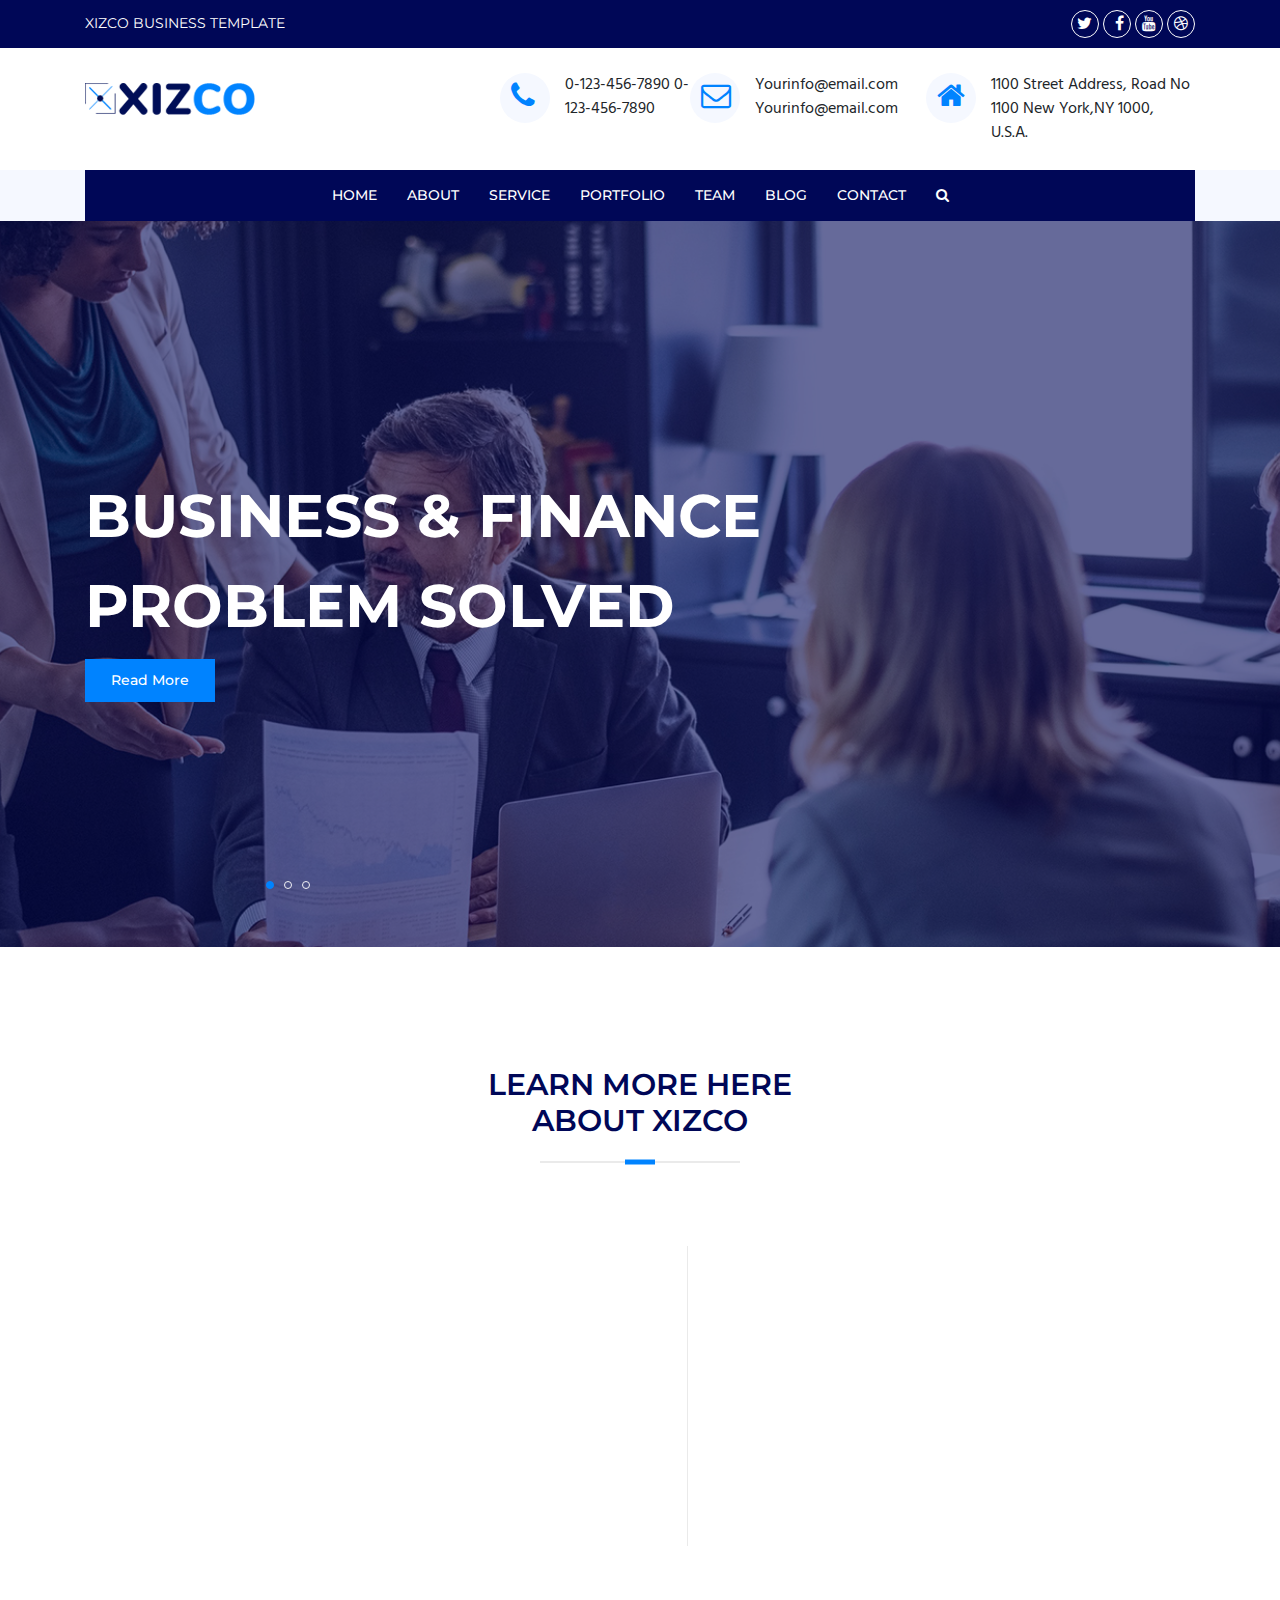
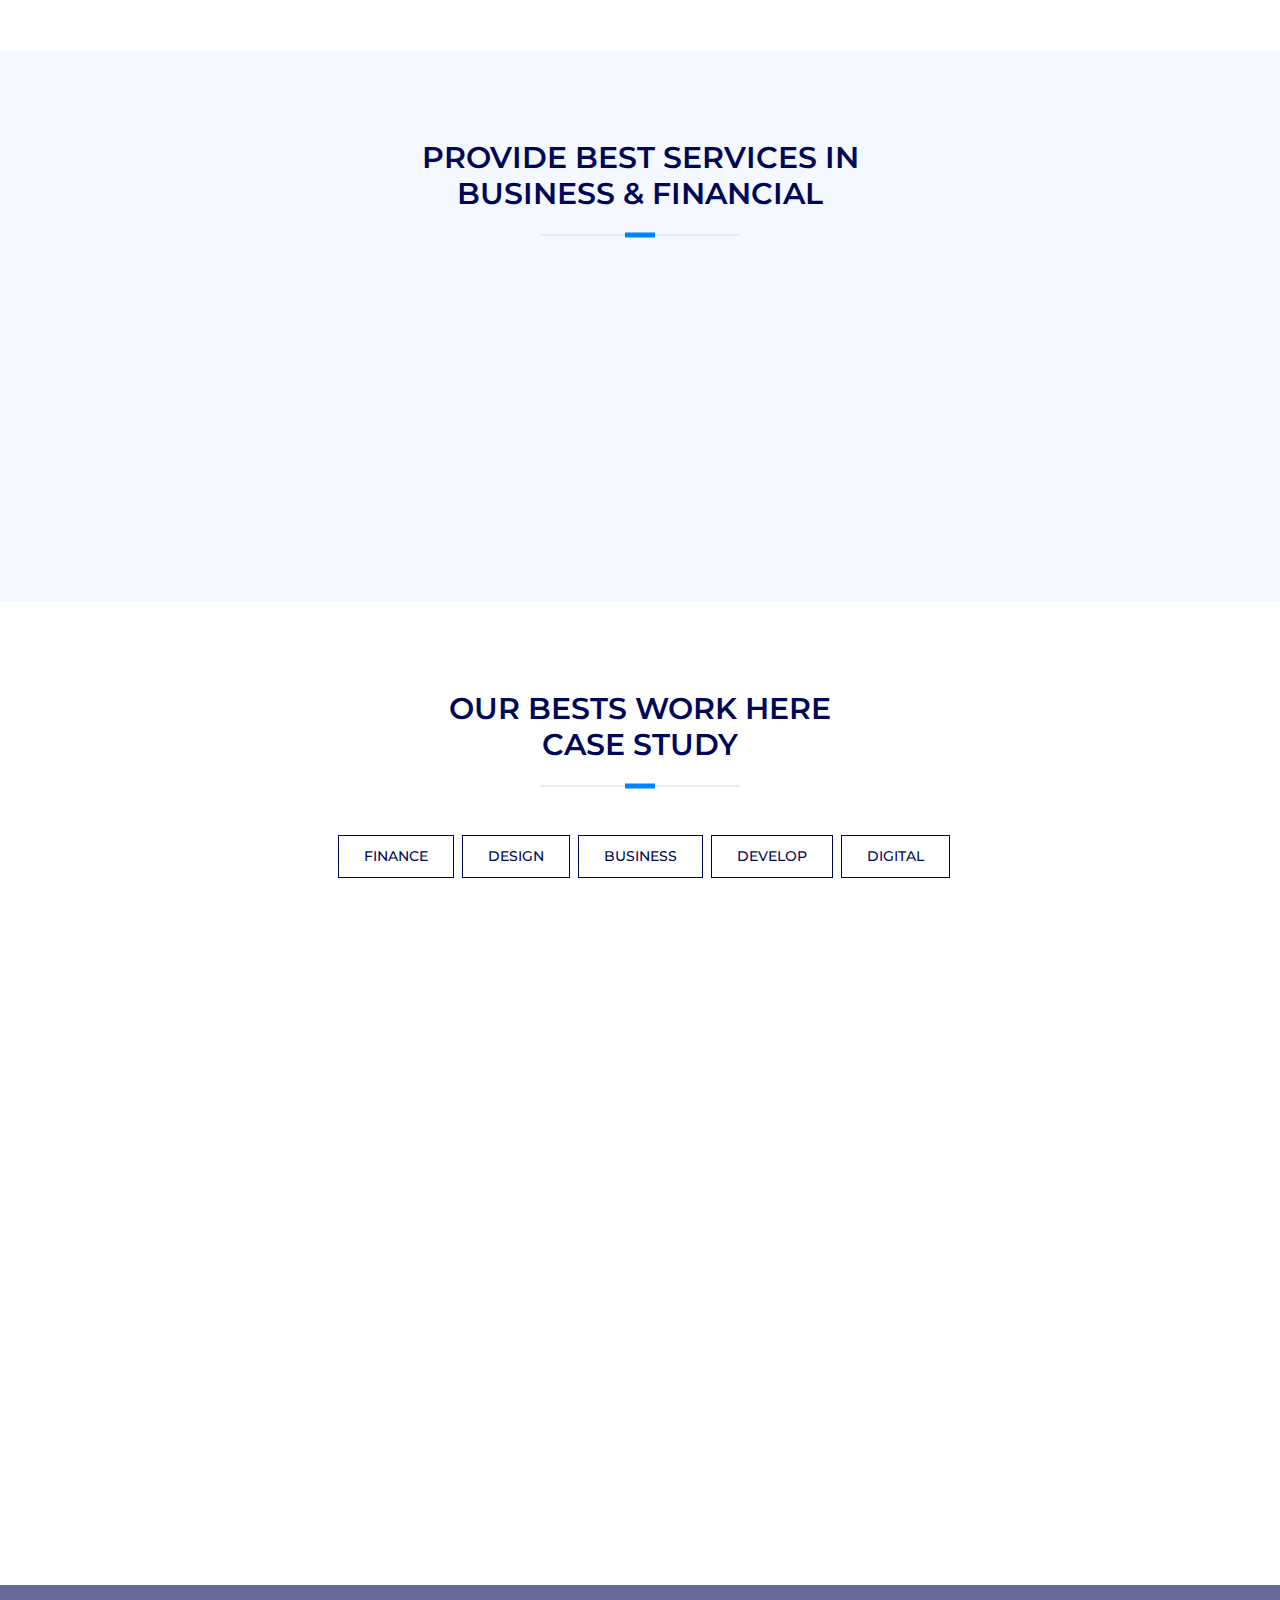
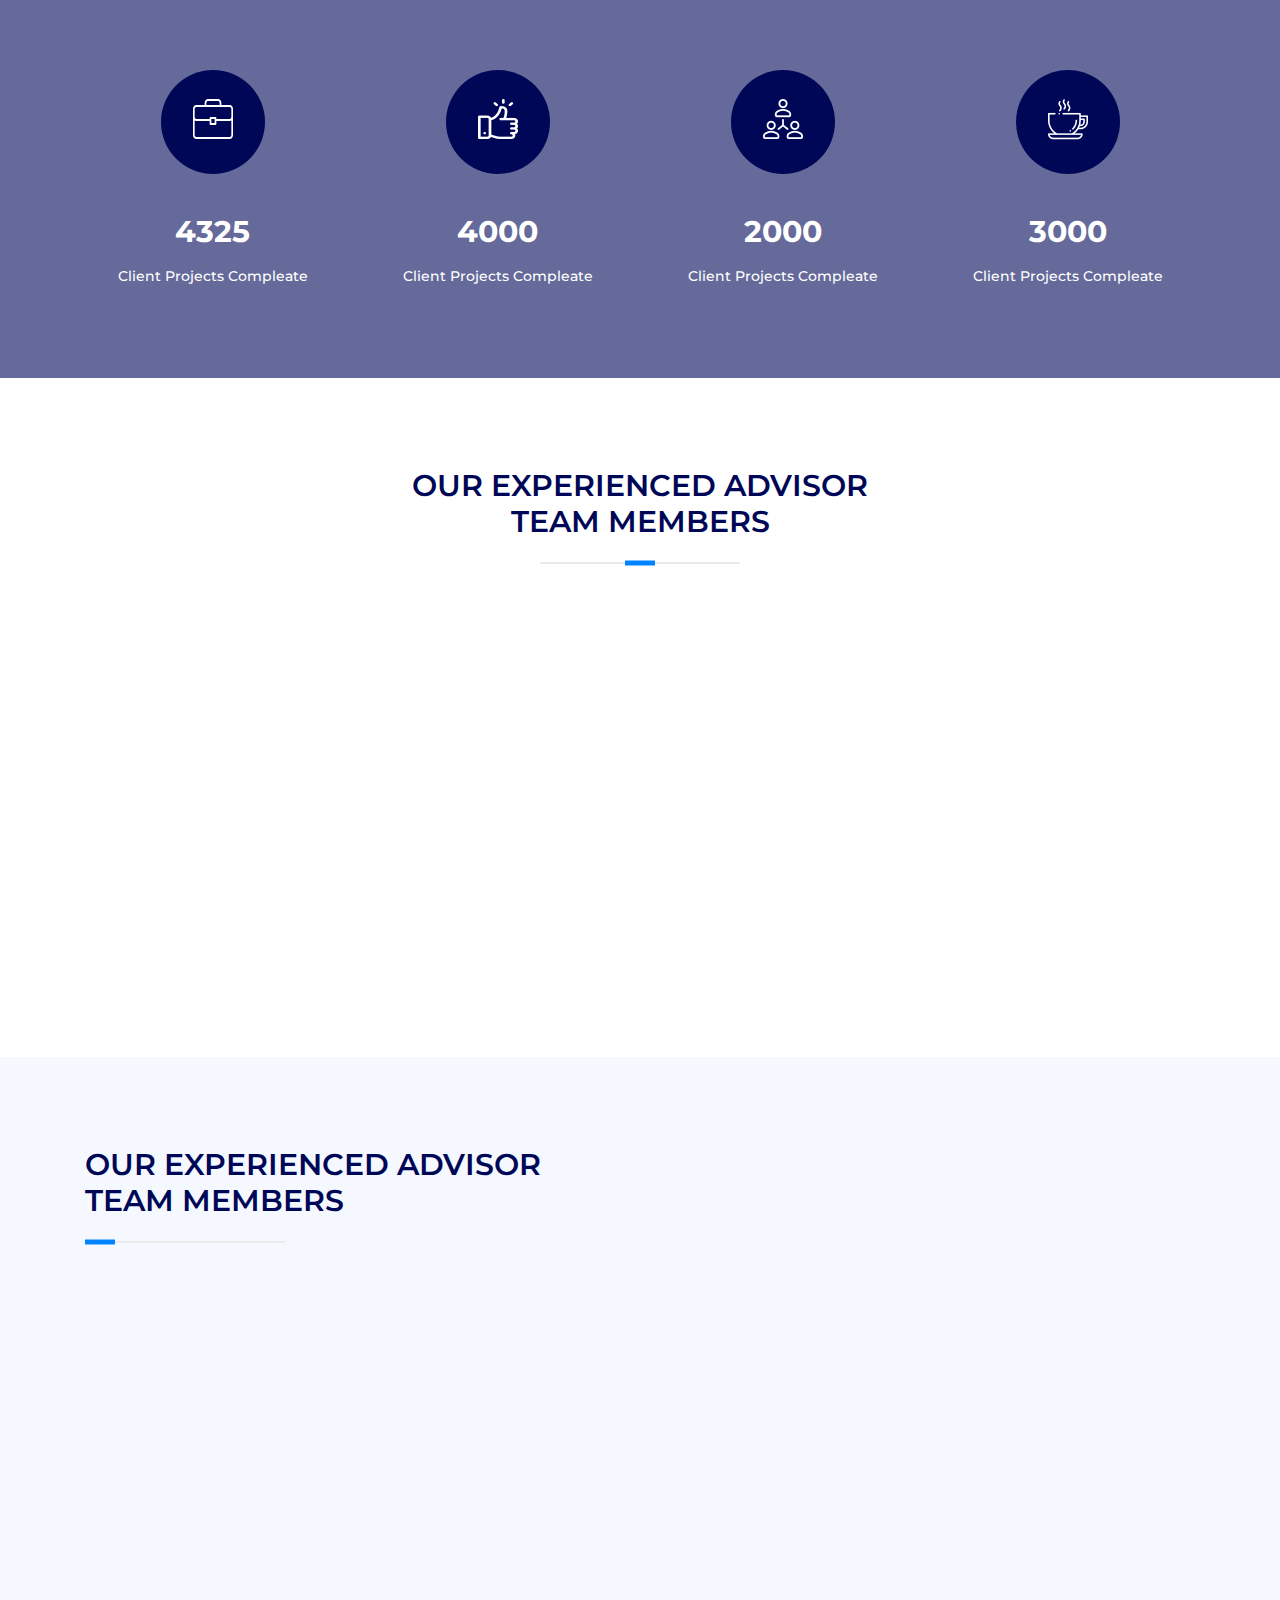
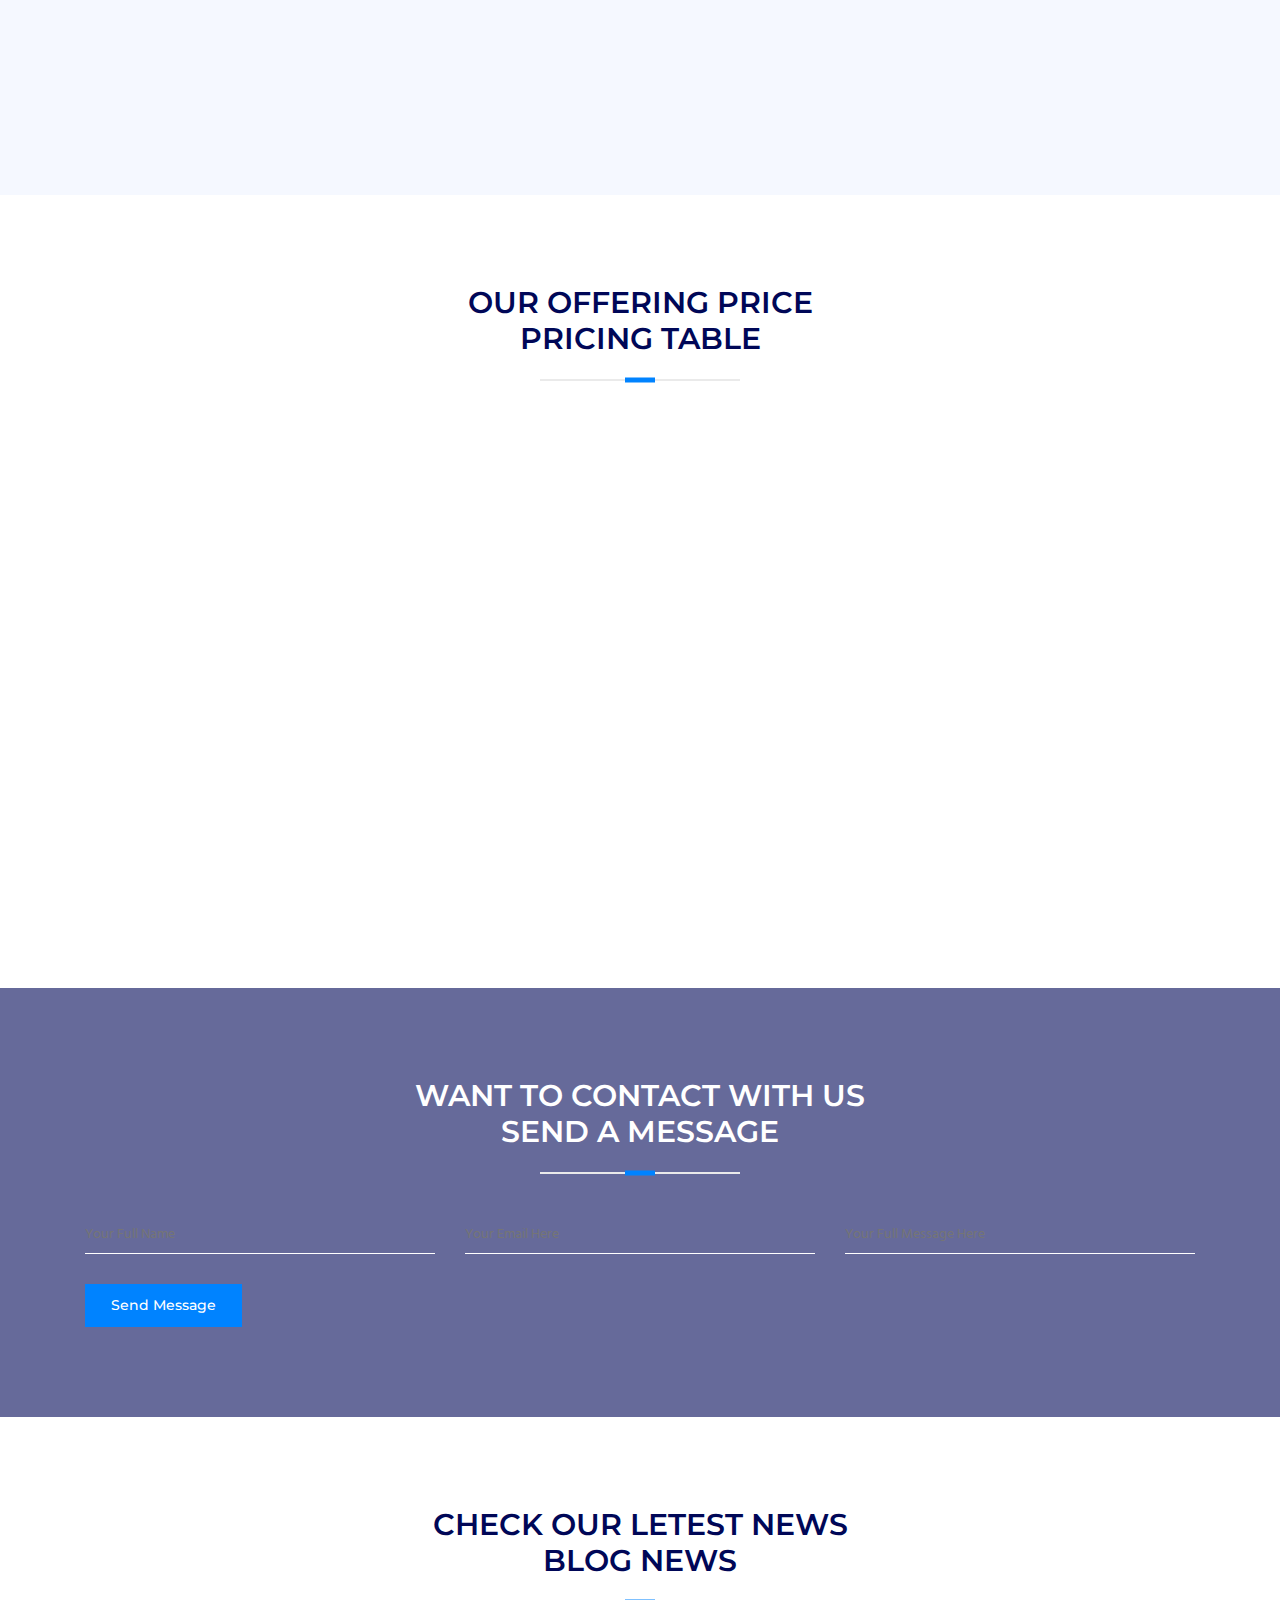
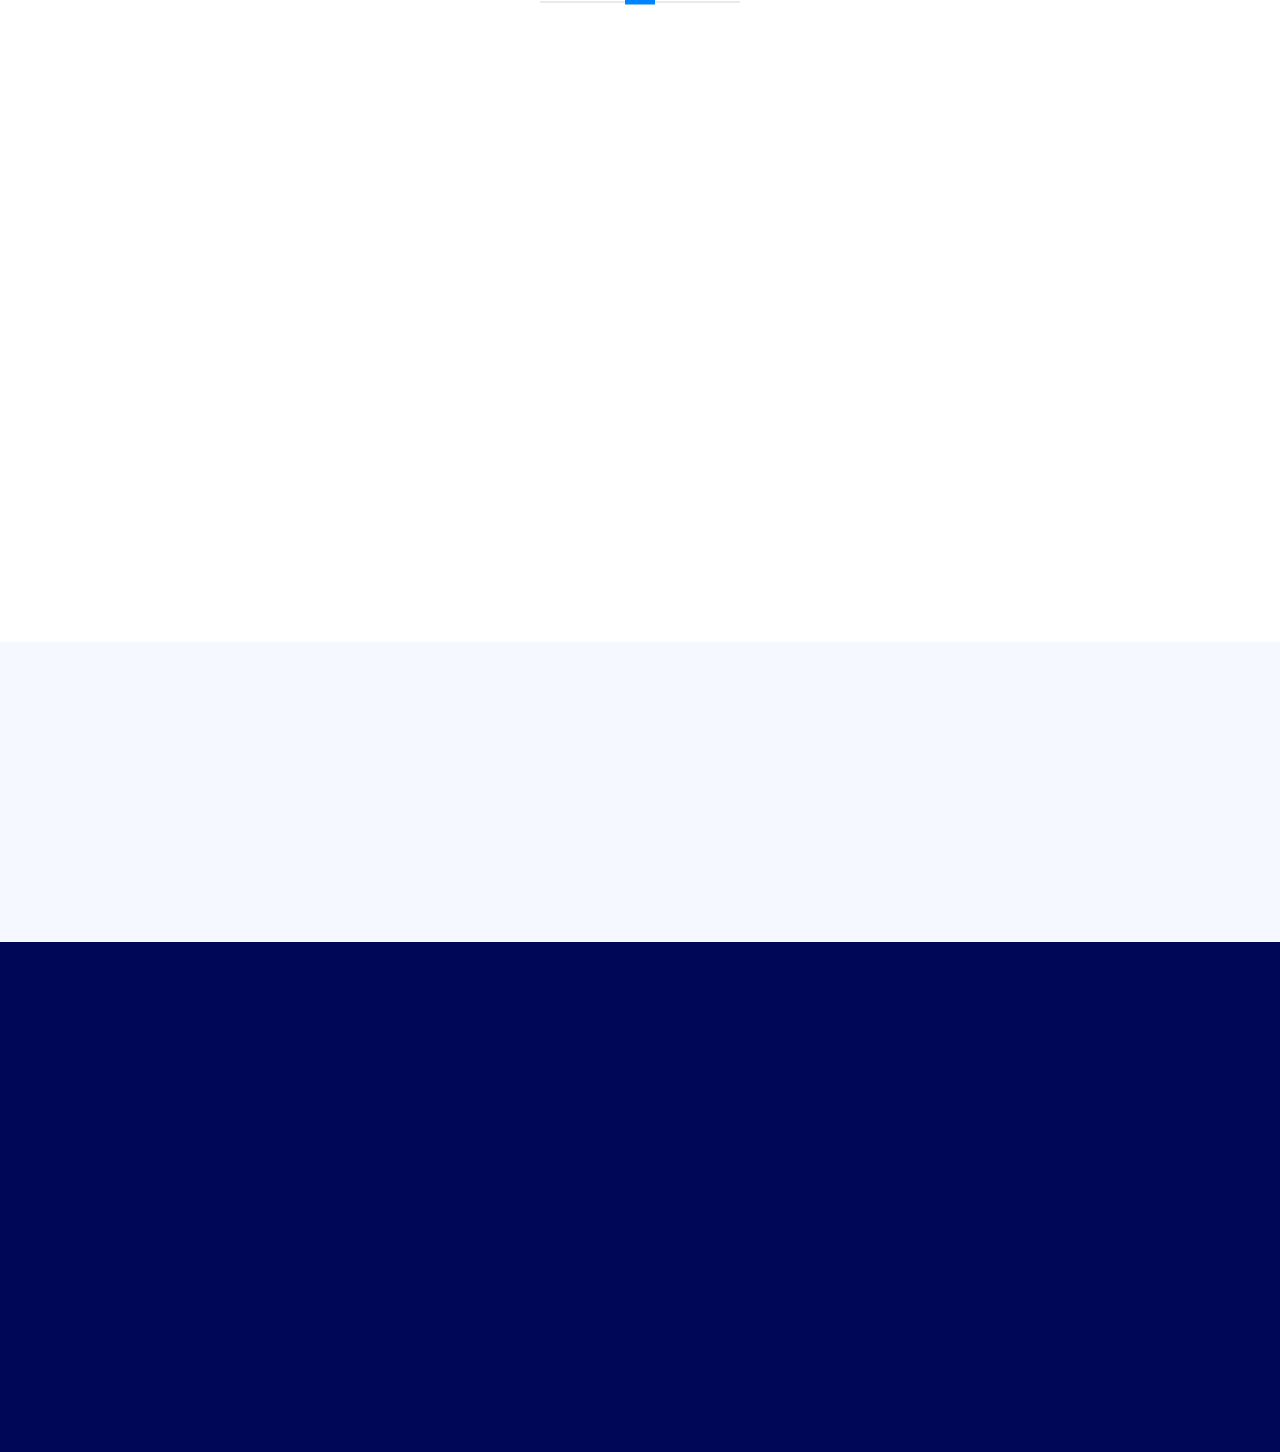
==== index.html @ a3cd2b0d "xizco completed" ====
<!DOCTYPE html>
<html lang="en">

<head>
    <title>xizco</title>
    <!-- Required meta tag -->
    <meta charset="utf-8" />
    <!-- FONT CSS -->
    <link rel="stylesheet" href="css/font-awesome.min.css">
    <!-- BOOTSTRAP CSS -->
    <link rel="stylesheet" href="css/bootstrap.min.css">
    <!-- SLICK THEME CSS -->
    <link rel="stylesheet" href="css/slick-theme.css">
    <!-- SLICK CSS -->
    <link rel="stylesheet" href="css/slick.css">
    <!-- VENOBOX CSS -->
    <link rel="stylesheet" href="css/venobox.min.css">
    <!-- WOW ANIMATED CSS -->
    <link rel="stylesheet" href="css/animate.min.css">
    <!-- DEFAULT CSS -->
    <link rel="stylesheet" href="css/default.css">
    <!-- STYLE CSS -->
    <link rel="stylesheet" href="css/style.css">
    <!-- RESPONSIVE CSS -->
    <link rel="stylesheet" href="css/responsive.css">
</head>

<body>

    <!-- === HEADER TOP PART START === -->
    <section class="header_area">
        <div class="overlay">
            <div class="overlay_item">
                <div class="row">
                    <div class="col-lg-12 col-md-12">
                        <a href="#">
                            <i class="fa fa-close"></i>
                        </a>
                    </div>
                    <div class="col-lg-12 col-md-12">
                        <input type="text" placeholder="Search by keyboard" size="120px">
                        <i class="fa fa-search"></i>
                    </div>
                </div>
            </div>
        </div>
        <div class="header_top_area">
            <div class="container">
                <div class="row">
                    <div class="col-lg-6 col-md-6 ">
                        <div class="header_txt mt_15">
                            <h3>xizco business template</h3>
                        </div>
                    </div>
                    <div class="col-lg-6 col-md-6 col-sm-12">
                        <div class="header_icons text-right mt_10 mb_10">
                            <a href="#" class="wow animate__bounceInRight" data-wow-duration=".7s" data-wow-delay="0s">
                                <i class="fa fa-twitter" aria-hidden="true"></i>
                            </a>
                            <a href="#" class="wow animate__bounceInRight" data-wow-duration=".8s" data-wow-delay="0s">
                                <i class="fa fa-facebook" aria-hidden="true"></i>
                            </a>
                            <a href="#" class="wow animate__bounceInRight" data-wow-duration=".9s" data-wow-delay="0s">
                                <i class="fa fa-youtube" aria-hidden="true"></i>
                            </a>
                            <a href="#" class="wow animate__bounceInRight" data-wow-duration="1s" data-wow-delay="0s">
                                <i class="fa fa-dribbble" aria-hidden="true"></i>
                            </a>
                        </div>
                    </div>
                </div>
            </div>
        </div>

        <div class="header_bottom_area">
            <div class="container">
                <div class="row">
                   
                    <div class="col-xl-4 col-lg-6 col-md-4 col-sm-12">
                        <div class="logo pt_35 pb_30">
                            <a href="index.html">
                                <img src="images/logo.png" alt="logo">
                            </a>
                        </div>
                    </div>
                    
                    <div class="col-xl-8 col-lg-6 col-md-8 col-sm-12">
                        <div class="banner_info pt_25 pb_25 d-flex mr-auto">
                            <div class="contact d-flex wow animate__bounceIn" data-wow-duration="1s" data-wow-delay="0s">
                                <div class="icon">
                                    <a href="#">
                                        <i class="fa fa-phone" aria-hidden="true"></i>
                                    </a>
                                </div>
                                <div class="number">
                                    <span>0-123-456-7890</span>
                                    <span>0-123-456-7890</span>
                                </div>
                            </div>
                            <div class="mail d-flex wow animate__bounceIn" data-wow-duration="1s" data-wow-delay="0s">
                                <div class="icon">
                                    <a href="#">
                                        <i class="fa fa-envelope-o" aria-hidden="true"></i>
                                    </a>
                                </div>
                                <div class="id">
                                    <span>Yourinfo@email.com</span>
                                    <span>Yourinfo@email.com</span>
                                </div>
                            </div>
                            <div class="location d-flex wow animate__bounceIn" data-wow-duration="1s" data-wow-delay="0s">
                                <div class="icon">
                                    <a href="#">
                                        <i class="fa fa-home" aria-hidden="true"></i>
                                    </a>
                                </div>
                                <div class="info">
                                    <span>1100 Street Address, Road No 1100 New York,NY 1000, U.S.A.</span>
                                </div>
                            </div>
                        </div>
                    </div>
                    
                </div>
            </div>
        </div>

        <div class="menu_area">
            <nav class="navbar navbar-expand-md navbar-light main_menu">
                <button class="navbar-toggler" type="button" data-toggle="collapse" data-target="#navbarSupportedContent" aria-controls="navbarSupportedContent" aria-expanded="false" aria-label="Toggle navigation">
                    <span class="navbar-toggler-icon"></span>
                </button>

                <div class="container">
                    <div class="collapse navbar-collapse" id="navbarSupportedContent">
                        <ul class="navbar-nav mx-auto wow animate__flipInX" data-wow-duration="1.5s" data-wow-delay="0s">
                            <li class="nav-item active">
                                <a class="nav-link" href="#">Home <span class="sr-only">(current)</span></a>
                            </li>
                            <li class="nav-item">
                                <a class="nav-link" href="#">About</a>
                            </li>
                            <li class="nav-item">
                                <a class="nav-link" href="#">Service</a>
                            </li>
                            <li class="nav-item">
                                <a class="nav-link" href="#">Portfolio</a>
                            </li>
                            <li class="nav-item">
                                <a class="nav-link" href="#">Team</a>
                            </li>
                            <li class="nav-item">
                                <a class="nav-link" href="#">Blog</a>
                            </li>
                            <li class="nav-item">
                                <a class="nav-link" href="#">Contact</a>
                            </li>
                            <li class="nav-item">
                                <a class="nav-link nav_btn" href="#">
                                    <i class="fa fa-search btn_search" aria-hidden="true"></i>
                                </a>
                            </li>
                        </ul>
                    </div>
                </div>
            </nav>
        </div>
    </section>
    <!-- === HEADER TOP PART END === -->



    <!-- === BANNERABOUT PART START === -->
    <section class="banner_area">

        <div class="slider_active">

            <div class="single_slider bg_cover" style="background-image: url(images/banner.jpg)">
                <div class="banner_overlay">
                    <div class="container">
                        <div class="row">
                            <div class="col-xl-8 col-lg-12 col-md-12 col-sm-12">
                                <div class="slider_content wow animate__bounceIn" data-wow-duration="1s" data-wow-delay="0s">
                                    <h2>Business & Finance
                                        problem solved</h2>
                                    <a href="#" class="theme_btn">Read More</a>
                                </div>
                            </div>
                        </div>
                    </div>
                </div>
            </div>

            <div class="single_slider bg_cover" style="background-image: url(images/banner.jpg)">
                <div class="banner_overlay">
                    <div class="container">
                        <div class="row">
                            <div class="col-xl-8 col-lg-12 col-md-12 col-sm-12">
                                <div class="slider_content wow animate__bounceIn" data-wow-duration="1s" data-wow-delay="0s">
                                    <h2>Business & Finance
                                        problem solved</h2>
                                    <a href="#" class="theme_btn">Read More</a>
                                </div>
                            </div>
                        </div>
                    </div>
                </div>
            </div>

            <div class="single_slider bg_cover" style="background-image: url(images/banner.jpg)">
                <div class="banner_overlay">
                    <div class="container">
                        <div class="row">
                            <div class="col-xl-8 col-lg-12 col-md-12 col-sm-12">
                                <div class="slider_content wow animate__bounceIn" data-wow-duration="1s" data-wow-delay="0s">
                                    <h2>Business & Finance
                                        problem solved</h2>
                                    <a href="#" class="theme_btn">Read More</a>
                                </div>
                            </div>
                        </div>
                    </div>
                </div>
            </div>

        </div>
    </section>
    <!-- === BANNERABOUT PART END === -->



    <!-- === ABOUT PART START === -->
    <section class="about_area">
        <div class="container">

            <!-- section head -->
            <div class="section_head pt_90">
                <div class="row justify-content-center">
                    <div class="col-xl-4 col-lg-5 col-md-6 col-sm-8 text-center">
                        <h2>Learn More Here
                            About Xizco </h2>
                        <span></span>
                    </div><!-- col -->
                </div><!-- row -->
            </div>
            <!-- section head -->

            <div class="about_txt">
                <div class="row">
                    <div class="col-xl-6 col-lg-6 col-md-6 col-sm-12 about_info">
                        <div class="solution info_items d-flex wow animate__fadeInLeft" data-wow-duration=".8s" data-wow-delay="0s">
                            <div class="icon">
                                <img src="images/about-1.png" alt="icon">
                            </div>
                            <div class="text">
                                <h2>Business solutions</h2>
                                <p>This is Photoshop's version of Lorem Ipsum. Proin gravida nibh vivelitauctori aliquet. Aenean sollicitudin, lorem quis bibendum auctor, nisi eliconsesiesum nec saeittis sem nibh id elit.</p>
                            </div>
                        </div>
                        <div class="devolopment info_items d-flex wow animate__fadeInLeft" data-wow-duration="1s" data-wow-delay="0s">
                            <div class="icon">
                                <img src="images/about-2.png" alt="icon">
                            </div>
                            <div class="text">
                                <h2>Business devolopment</h2>
                                <p>This is Photoshop's version of Lorem Ipsum. Proin gravida nibh vivelitauctori aliquet. Aenean sollicitudin, lorem quis bibendum auctor, nisi eliconsesiesum nec saeittis sem nibh id elit.</p>
                            </div>
                        </div>
                        <div class="marketing info_items d-flex wow animate__fadeInLeft" data-wow-duration="1.3s" data-wow-delay="0s">
                            <div class="icon">
                                <img src="images/about-3.png" alt="icon">
                            </div>
                            <div class="text">
                                <h2>Business marketing</h2>
                                <p>This is Photoshop's version of Lorem Ipsum. Proin gravida nibh vivelitauctori aliquet. Aenean sollicitudin, lorem quis bibendum auctor, nisi eliconsesiesum nec saeittis sem nibh id elit.</p>
                            </div>
                        </div>
                    </div>
                    <div class="col-xl-1 col-lg-1 col-md-1 col-sm-12 text-center">
                        <span class="about_span"></span>
                    </div>
                    <div class="col-xl-5 col-lg-5 col-md-5 col-sm-12">
                        <div class="about_help wow animate__fadeInRight" data-wow-duration="1s" data-wow-delay="0s">
                            <h2>business & financial help</h2>
                            <p>Ahis is Photoshop's version of Lorem Ipsum. Proin gravida nibivelvsauctor. aliquet. Aenean sollicitudin, lorem quis bibendum auctor, nisi eliconsequat ipsum, nec sagittis sem nibh id elit. Duis sed odio sit amet nibvulpuicursus a sit amet mauris. Morbi accumsan ipsum velit. Nam nec tellus iostincidunt auctor a ornare odio. Sed non mauris vitae erat conseesuat auctor eiinelit. conseture ises.</p>
                            <a href="#" class="theme_btn">Read More</a>
                        </div>
                    </div>
                </div>
            </div>

        </div>
    </section>
    <!-- === ABOUT PART END === -->



    <!-- === SERVICE PART START === -->
    <section class="service_area mt_80">
        <div class="container">

            <!-- section head -->
            <div class="section_head pt_90">
                <div class="row justify-content-center">
                    <div class="col-lg-6 col-md-8 col-sm-12 text-center">
                        <h2>PROVIDE BEST SERVICES IN
                            BUSINESS & FINANCIAL</h2>
                        <span></span>
                    </div><!-- col -->
                </div><!-- row -->
            </div>
            <!-- section head -->

            <div class="service_info pb_90">
                <div class="row justify-content-center">

                    <div class="col-lg-3 col-md-6 col-sm-6 mt_30">
                        <div class="single_service text-center wow animate__fadeInDown" data-wow-duration=".5s" data-wow-delay="0s">
                            <div class="icon">
                                <img src="images/service-1.png" alt="icon">
                            </div>
                            <h3>Business Consulting</h3>
                            <p>This is Photoshop's version of LoremIpsuei iProin gravida nibh vel velit auctoialiquetill end auctor.</p>
                            <a href="#" class="theme_btn">Read More</a>
                        </div>
                    </div>

                    <div class="col-lg-3 col-md-6 col-sm-6 mt_30">
                        <div class="single_service text-center wow animate__fadeInDown" data-wow-duration=".7s" data-wow-delay="0s">
                            <div class="icon">
                                <img src="images/service-2.png" alt="icon">
                            </div>
                            <h3>Business Marketing</h3>
                            <p>This is Photoshop's version of LoremIpsuei iProin gravida nibh vel velit auctoialiquetill end auctor.</p>
                            <a href="#" class="theme_btn">Read More</a>
                        </div>
                    </div>

                    <div class="col-lg-3 col-md-6 col-sm-6 mt_30">
                        <div class="single_service text-center wow animate__fadeInDown" data-wow-duration=".9s" data-wow-delay="0s">
                            <div class="icon">
                                <img src="images/service-3.png" alt="icon">
                            </div>
                            <h3>Business Research</h3>
                            <p>This is Photoshop's version of LoremIpsuei iProin gravida nibh vel velit auctoialiquetill end auctor.</p>
                            <a href="#" class="theme_btn">Read More</a>
                        </div>
                    </div>

                    <div class="col-lg-3 col-md-6 col-sm-6 mt_30">
                        <div class="single_service text-center wow animate__fadeInDown" data-wow-duration="1.2s" data-wow-delay="0s">
                            <div class="icon">
                                <img src="images/service-4.png" alt="icon">
                            </div>
                            <h3>Business ideas</h3>
                            <p>This is Photoshop's version of LoremIpsuei iProin gravida nibh vel velit auctoialiquetill end auctor.</p>
                            <a href="#" class="theme_btn">Read More</a>
                        </div>
                    </div>

                </div>
            </div>

        </div>
    </section>
    <!-- === SERVICE PART END === -->



    <!-- === WORK PART START === -->
    <section class="work_area">
        <div class="container">

            <!-- section head -->
            <div class="section_head pt_90">
                <div class="row justify-content-center">
                    <div class="col-lg-5 col-md-7 col-sm-10 text-center">
                        <h2>our bests work here
                            case study</h2>
                        <span></span>
                    </div><!-- col -->

                    <div class="col-lg-12 col-md-12 col-sm-10 work_btns pt_30 d-flex">
                        <button class="theme_btn ml-2 mt_10 btns" data-filter="all">finance</button>
                        <button class="theme_btn ml-2 mt_10 btns" data-filter=".cat-b">Design</button>
                        <button class="theme_btn ml-2 mt_10 btns" data-filter=".cat-c">Business</button>
                        <button class="theme_btn ml-2 mt_10 btns" data-filter=".cat-d">develop</button>
                        <button class="theme_btn ml-2 mt_10 btns" data-filter=".cat-e">Digital</button>
                    </div>

                </div><!-- row -->
            </div>
            <!-- section head -->

            <div class="work_info pb_80">
                <div class="row mixitup_active">


                    <div class="mix cat-b col-lg-3 col-md-3 col-sm-12 mt_30 ">
                        <div class="single_work wow animate__fadeInLeft" data-wow-duration=".8s" data-wow-delay="0s">
                            <div class="work_img">
                                <img src="images/work-1.jpg" alt="work-1.jpg" class="w-100">
                            </div>
                            <div class="overlay text-center">
                                <div class="icon">
                                    <a href="#">
                                        <i class="fa fa-link" aria-hidden="true"></i>
                                    </a>
                                    <a class="work_item" data-gall="gallery01" href="images/work-1.jpg">
                                        <i class="fa fa-search" aria-hidden="true"></i>
                                    </a>
                                </div>
                                <h2>Business Consulting</h2>
                                <span>Business, Cousulting</span>
                            </div>
                        </div>
                    </div>

                    <div class="mix cat-b col-lg-6 col-md-6 col-sm-12 mt_30 ">
                        <div class="single_work lagre_col wow animate__fadeInDown" data-wow-duration="1.2s" data-wow-delay="0s">
                            <div class="work_img">
                                <img src="images/work-2.jpg" alt="work-2.jpg" class="w-100">
                            </div>
                            <div class="overlay text-center">
                                <div class="icon">
                                    <a href="#">
                                        <i class="fa fa-link" aria-hidden="true"></i>
                                    </a>
                                    <a class="work_item" data-gall="gallery01" href="images/work-2.jpg">
                                        <i class="fa fa-search" aria-hidden="true"></i>
                                    </a>
                                </div>
                                <h2>Business Consulting</h2>
                                <span>Business, Cousulting</span>
                            </div>
                        </div>
                    </div>

                    <div class="mix cat-e col-lg-3 col-md-3 col-sm-12 mt_30 ">
                        <div class="single_work wow animate__fadeInRight" data-wow-duration=".8s" data-wow-delay="0s">
                            <div class="work_img">
                                <img src="images/work-3.jpg" alt="work-3.jpg" class="w-100">
                            </div>
                            <div class="overlay text-center">
                                <div class="icon">
                                    <a href="#">
                                        <i class="fa fa-link" aria-hidden="true"></i>
                                    </a>
                                    <a class="work_item" data-gall="gallery01" href="images/work-3.jpg">
                                        <i class="fa fa-search" aria-hidden="true"></i>
                                    </a>
                                </div>
                                <h2>Business Consulting</h2>
                                <span>Business, Cousulting</span>
                            </div>
                        </div>
                    </div>

                    <div class="mix cat-d col-lg-3 col-md-3 col-sm-12 mt_30 ">
                        <div class="single_work wow animate__fadeInLeft" data-wow-duration="1s" data-wow-delay="0s">
                            <div class="work_img">
                                <img src="images/work-4.jpg" alt="work-4.jpg" class="w-100">
                            </div>
                            <div class="overlay text-center">
                                <div class="icon">
                                    <a href="#">
                                        <i class="fa fa-link" aria-hidden="true"></i>
                                    </a>
                                    <a class="work_item" data-gall="gallery01" href="images/work-4.jpg">
                                        <i class="fa fa-search" aria-hidden="true"></i>
                                    </a>
                                </div>
                                <h2>Business Consulting</h2>
                                <span>Business, Cousulting</span>
                            </div>
                        </div>
                    </div>

                    <div class="mix cat-c col-lg-3 col-md-3 col-sm-12 mt_30 ">
                        <div class="single_work wow animate__fadeInUp" data-wow-duration=".8s" data-wow-delay="0s">
                            <div class="work_img">
                                <img src="images/work-5.jpg" alt="work-5.jpg" class="w-100">
                            </div>
                            <div class="overlay text-center">
                                <div class="icon">
                                    <a href="#">
                                        <i class="fa fa-link" aria-hidden="true"></i>
                                    </a>
                                    <a class="work_item" data-gall="gallery01" href="images/work-5.jpg">
                                        <i class="fa fa-search" aria-hidden="true"></i>
                                    </a>
                                </div>
                                <h2>Business Consulting</h2>
                                <span>Business, Cousulting</span>
                            </div>
                        </div>
                    </div>

                    <div class=" mix cat-b col-lg-3 col-md-3 col-sm-12 mt_30">
                        <div class="single_work wow animate__fadeInUp" data-wow-duration="1.1s" data-wow-delay="0s">
                            <div class="work_img">
                                <img src="images/work-6.jpg" alt="work-6.jpg" class="w-100">
                            </div>
                            <div class="overlay text-center">
                                <div class="icon">
                                    <a href="#">
                                        <i class="fa fa-link" aria-hidden="true"></i>
                                    </a>
                                    <a class="work_item" data-gall="gallery01" href="images/work-6.jpg">
                                        <i class="fa fa-search" aria-hidden="true"></i>
                                    </a>
                                </div>
                                <h2>Business Consulting</h2>
                                <span>Business, Cousulting</span>
                            </div>
                        </div>
                    </div>

                    <div class=" mix cat-b col-lg-3 col-md-3 col-sm-12 mt_30">
                        <div class="single_work wow animate__fadeInRight" data-wow-duration="1s" data-wow-delay="0s">
                            <div class="work_img">
                                <img src="images/work-7.jpg" alt="work-7.jpg" class="w-100">
                            </div>
                            <div class="overlay text-center">
                                <div class="icon">
                                    <a href="#">
                                        <i class="fa fa-link" aria-hidden="true"></i>
                                    </a>
                                    <a class="work_item" data-gall="gallery01" href="images/work-7.jpg">
                                        <i class="fa fa-search" aria-hidden="true"></i>
                                    </a>
                                </div>
                                <h2>Business Consulting</h2>
                                <span>Business, Cousulting</span>
                            </div>
                        </div>
                    </div>



                </div>
            </div>

        </div>
    </section>
    <!-- === WORK PART END === -->



    <!-- === COUNTER PART START === -->
    <section class="counter_area">
        <div class="counter_img">
            <div class="overlay">

                <div class="container">
                    <div class="row">
                        <div class="col-lg-3 col-md-3 col-sm-3">

                            <div class="counter_item text-center">
                                <div class="icon">
                                    <img src="images/counter-1.png" alt="icon">
                                </div>
                                <div class="item_txt">
                                    <h2 class="counter">4325</h2>
                                    <h5>Client Projects Compleate</h5>
                                </div>
                            </div>

                        </div>

                        <div class="col-lg-3 col-md-3 col-sm-3">

                            <div class="counter_item text-center">
                                <div class="icon">
                                    <img src="images/counter-2.png" alt="icon">
                                </div>
                                <div class="item_txt">
                                    <h2 class="counter">4000</h2>
                                    <h5>Client Projects Compleate</h5>
                                </div>
                            </div>

                        </div>

                        <div class="col-lg-3 col-md-3 col-sm-3">

                            <div class="counter_item text-center">
                                <div class="icon">
                                    <img src="images/counter-3.png" alt="icon">
                                </div>
                                <div class="item_txt">
                                    <h2 class="counter">2000</h2>
                                    <h5>Client Projects Compleate</h5>
                                </div>
                            </div>

                        </div>

                        <div class="col-lg-3 col-md-3 col-sm-3">

                            <div class="counter_item text-center">
                                <div class="icon">
                                    <img src="images/counter-4.png" alt="icon">
                                </div>
                                <div class="item_txt">
                                    <h2 class="counter">3000</h2>
                                    <h5>Client Projects Compleate</h5>
                                </div>
                            </div>

                        </div>
                    </div>
                </div>

            </div>
        </div>
    </section>
    <!-- === COUNTER PART END === -->



    <!-- === TEAM PART START === -->
    <section class="team_area">
        <div class="container">

            <!-- section head -->
            <div class="section_head pt_90">
                <div class="row justify-content-center">
                    <div class="col-lg-6 col-md-8 col-sm-12 text-center">
                        <h2>our experienced advisor
                            team members</h2>
                        <span></span>
                    </div><!-- col -->
                </div><!-- row -->
            </div>
            <!-- section head -->

            <div class="team_info pb_90 pt_10">
                <div class="row">

                    <div class="col-lg-3 col-md-6 col-sm-12 mt_30">
                        <div class="single_team text-center wow animate__fadeInDown" data-wow-duration=".5s" data-wow-delay="0s">
                            <div class="team_img">
                                <img src="images/team-1.jpg" alt="team-1.jpg">
                            </div>
                            <div class="team_link">
                                <a href="#">
                                    <i class="fa fa-twitter" aria-hidden="true"></i>
                                </a>
                                <a href="#">
                                    <i class="fa fa-facebook" aria-hidden="true"></i>
                                </a>
                                <a href="#">
                                    <i class="fa fa-youtube" aria-hidden="true"></i>
                                </a>
                                <a href="#">
                                    <i class="fa fa-dribbble" aria-hidden="true"></i>
                                </a>
                            </div>
                            <div class="team_txt">
                                <h2>Rankok Marlo</h2>
                                <span>Developer</span>
                                <p>This is Photoshop's versionLorem Ipsum. Proin gravida nibhvelitesil auctor elite</p>
                            </div>
                        </div>
                    </div>

                    <div class="col-lg-3 col-md-6 col-sm-12 mt_30">
                        <div class="single_team text-center wow animate__fadeInUp" data-wow-duration=".8s" data-wow-delay="0s">
                            <div class="team_img">
                                <img src="images/team-2.jpg" alt="team-2.jpg">
                            </div>
                            <div class="team_link">
                                <a href="#">
                                    <i class="fa fa-twitter" aria-hidden="true"></i>
                                </a>
                                <a href="#">
                                    <i class="fa fa-facebook" aria-hidden="true"></i>
                                </a>
                                <a href="#">
                                    <i class="fa fa-youtube" aria-hidden="true"></i>
                                </a>
                                <a href="#">
                                    <i class="fa fa-dribbble" aria-hidden="true"></i>
                                </a>
                            </div>
                            <div class="team_txt">
                                <h2>Cherry anderson</h2>
                                <span>Excutive</span>
                                <p>This is Photoshop's versionLorem Ipsum. Proin gravida nibhvelitesil auctor elite</p>
                            </div>
                        </div>
                    </div>

                    <div class="col-lg-3 col-md-6 col-sm-12 mt_30">
                        <div class="single_team text-center wow animate__fadeInDown" data-wow-duration="1.1s" data-wow-delay="0s">
                            <div class="team_img">
                                <img src="images/team-3.jpg" alt="team-3.jpg">
                            </div>
                            <div class="team_link">
                                <a href="#">
                                    <i class="fa fa-twitter" aria-hidden="true"></i>
                                </a>
                                <a href="#">
                                    <i class="fa fa-facebook" aria-hidden="true"></i>
                                </a>
                                <a href="#">
                                    <i class="fa fa-youtube" aria-hidden="true"></i>
                                </a>
                                <a href="#">
                                    <i class="fa fa-dribbble" aria-hidden="true"></i>
                                </a>
                            </div>
                            <div class="team_txt">
                                <h2>AMANDA SMITHSON</h2>
                                <span>Planner</span>
                                <p>This is Photoshop's versionLorem Ipsum. Proin gravida nibhvelitesil auctor elite</p>
                            </div>
                        </div>
                    </div>

                    <div class="col-lg-3 col-md-6 col-sm-12 mt_30">
                        <div class="single_team text-center wow animate__fadeInUp" data-wow-duration="1.5s" data-wow-delay="0s">
                            <div class="team_img">
                                <img src="images/team-4.jpg" alt="team-4.jpg">
                            </div>
                            <div class="team_link">
                                <a href="#">
                                    <i class="fa fa-twitter" aria-hidden="true"></i>
                                </a>
                                <a href="#">
                                    <i class="fa fa-facebook" aria-hidden="true"></i>
                                </a>
                                <a href="#">
                                    <i class="fa fa-youtube" aria-hidden="true"></i>
                                </a>
                                <a href="#">
                                    <i class="fa fa-dribbble" aria-hidden="true"></i>
                                </a>
                            </div>
                            <div class="team_txt">
                                <h2>martinez xasvi</h2>
                                <span>Designer</span>
                                <p>This is Photoshop's versionLorem Ipsum. Proin gravida nibhvelitesil auctor elite</p>
                            </div>
                        </div>
                    </div>

                </div>
            </div>

        </div>
    </section>
    <!-- === TEAM PART END === -->



    <!-- === CLINT PART START === -->
    <section class="clint_area pb_100">
        <div class="container">

            <!-- section head -->
            <div class="row">

                <div class="col-lg-6 col-md-12 col-sm-12">

                    <div class="section_head pt_90">
                        <h2>our experienced advisor
                            team members</h2>
                        <span></span>
                    </div><!-- col -->

                    <div class="clint_slide wow animate__fadeInLeft" data-wow-duration="1s" data-wow-delay="0s">

                        <div class="single_clint mt_30">
                            <div class="clint_img">
                                <img src="images/clint-1.jpg" alt="clint-1">
                            </div>
                            <div class="clint_txt">
                                <p>This is Photoshop's version ofes Lorem Ipsum.ip Proilgravidaai nibh vel velit auctor aliquet.its meiConsecteture more biipsum sollicitudin elite</p>
                                <h3>Randmond Eyubi</h3>
                                <span>Business</span>
                            </div>
                        </div>

                        <div class="single_clint mt_30">
                            <div class="clint_img">
                                <img src="images/clint-2.jpg" alt="clint-2">
                            </div>
                            <div class="clint_txt">
                                <p>This is Photoshop's version ofes Lorem Ipsum.ip Proilgravidaai nibh vel velit auctor aliquet.its meiConsecteture more biipsum sollicitudin elite</p>
                                <h3>Jhonaton smith</h3>
                                <span>Financial</span>
                            </div>
                        </div>

                        <div class="single_clint mt_30">
                            <div class="clint_img">
                                <img src="images/clint-1.jpg" alt="clint-1">
                            </div>
                            <div class="clint_txt">
                                <p>This is Photoshop's version ofes Lorem Ipsum.ip Proilgravidaai nibh vel velit auctor aliquet.its meiConsecteture more biipsum sollicitudin elite</p>
                                <h3>Randmond Eyubi</h3>
                                <span>Business</span>
                            </div>
                        </div>

                        <div class="single_clint mt_30">
                            <div class="clint_img">
                                <img src="images/clint-2.jpg" alt="clint-2">
                            </div>
                            <div class="clint_txt">
                                <p>This is Photoshop's version ofes Lorem Ipsum.ip Proilgravidaai nibh vel velit auctor aliquet.its meiConsecteture more biipsum sollicitudin elite</p>
                                <h3>Jhonaton smith</h3>
                                <span>Financial</span>
                            </div>
                        </div>

                    </div>

                </div><!-- row -->

                <div class="col-lg-6 col-md-12 col-sm-12">

                    <div class="faq_area pt_60">

                        <div class="accordion" id="accordionExample">

                            <div class="single_faq wow animate__fadeInRight" data-wow-duration=".5s" data-wow-delay="0s">
                                <div class="faq_header d-flex align-items-center" data-toggle="collapse" data-target="#faqOne" aria-expanded="true" aria-controls="faqOne">
                                    <button class="faq_btn faq_active">
                                        <span></span>
                                        <span></span>
                                    </button>
                                    <h4>why to choice us</h4>
                                </div>

                                <div id="faqOne" class="collapse show" aria-labelledby="headingOne" data-parent="#accordionExample">
                                    <div class="faq-body">
                                        <p>This is Photoshop's version of Lorem Ipsum. Proin gravida nibhus vel velit auctor aliquet. Aenean sollicitudin, lorem quis bibendum auctor, nisi elit consequat ipsum, nec sagittis sem nibh id elit.Ipsi Duis sed odio sit amet nibh vulputate cursus a sit amet mauris.Its Morbi accumsan iesum velit.</p>
                                    </div>
                                </div>
                            </div>

                            <div class="single_faq wow animate__fadeInRight" data-wow-duration=".7s" data-wow-delay="0s">
                                <div class="faq_header d-flex align-items-center" data-toggle="collapse" data-target="#faqTwo" aria-expanded="false" aria-controls="faqTwo">
                                    <button class="faq_btn">
                                        <span></span>
                                        <span></span>
                                    </button>
                                    <h4>why to choice us</h4>
                                </div>

                                <div id="faqTwo" class="collapse" aria-labelledby="headingTwo" data-parent="#accordionExample">
                                    <div class="faq-body">
                                        <p>This is Photoshop's version of Lorem Ipsum. Proin gravida nibhus vel velit auctor aliquet. Aenean sollicitudin, lorem quis bibendum auctor, nisi elit consequat ipsum, nec sagittis sem nibh id elit.Ipsi Duis sed odio sit amet nibh vulputate cursus a sit amet mauris.Its Morbi accumsan iesum velit.</p>
                                    </div>
                                </div>
                            </div>

                            <div class="single_faq wow animate__fadeInRight" data-wow-duration="1s" data-wow-delay="0s">
                                <div class="faq_header d-flex align-items-center" data-toggle="collapse" data-target="#faqThree" aria-expanded="false" aria-controls="faqThree">
                                    <button class="faq_btn">
                                        <span></span>
                                        <span></span>
                                    </button>
                                    <h4>why to choice us</h4>
                                </div>
                                <div id="faqThree" class="collapse" aria-labelledby="headingThree" data-parent="#accordionExample">
                                    <div class="faq-body">
                                        <p>This is Photoshop's version of Lorem Ipsum. Proin gravida nibhus vel velit auctor aliquet. Aenean sollicitudin, lorem quis bibendum auctor, nisi elit consequat ipsum, nec sagittis sem nibh id elit.Ipsi Duis sed odio sit amet nibh vulputate cursus a sit amet mauris.Its Morbi accumsan iesum velit.</p>
                                    </div>
                                </div>
                            </div>

                            <div class="single_faq wow animate__fadeInRight" data-wow-duration="1.5s" data-wow-delay="0s">
                                <div class="faq_header d-flex align-items-center" data-toggle="collapse" data-target="#faqFour" aria-expanded="false" aria-controls="faqFour">
                                    <button class="faq_btn">
                                        <span></span>
                                        <span></span>
                                    </button>
                                    <h4>why to choice us</h4>
                                </div>
                                <div id="faqFour" class="collapse" aria-labelledby="headingFour" data-parent="#accordionExample">
                                    <div class="faq-body">
                                        <p>This is Photoshop's version of Lorem Ipsum. Proin gravida nibhus vel velit auctor aliquet. Aenean sollicitudin, lorem quis bibendum auctor, nisi elit consequat ipsum, nec sagittis sem nibh id elit.Ipsi Duis sed odio sit amet nibh vulputate cursus a sit amet mauris.Its Morbi accumsan iesum velit.</p>
                                    </div>
                                </div>
                            </div>


                        </div>

                    </div>

                </div>
            </div>
            <!-- section head -->

        </div>
    </section>
    <!-- === CLINT PART END === -->



    <!-- === PRICE PART START === -->
    <section class="price_area">
        <div class="container">

            <!-- section head -->
            <div class="section_head pt_90">
                <div class="row justify-content-center">
                    <div class="col-lg-4 col-md-8 col-sm-10 text-center">
                        <h2>our OFFERING PRICE
                            PRICING TABLE</h2>
                        <span></span>
                    </div><!-- col -->
                </div><!-- row -->
            </div>
            <!-- section head -->

            <div class="price_info pb_100 pt_150">
                <div class="row">

                    <div class="col-lg-3 col-md-6 col-sm-12 mt_30">
                        <div class="single_price text-center wow animate__fadeInDown" data-wow-duration="1s" data-wow-delay="0s">
                            <h2>Silver</h2>
                            <div class="price_list">
                                <h3>4.99<span>/M</span></h3>
                            </div>
                            <div class="price_txt">
                                <span class="bg_color">Market Analysis</span>
                                <span>Business Planing</span>
                                <span class="bg_color">Growth Expension </span>
                                <span>Business Developing</span>
                                <span class="bg_color">Support 24/7 </span>
                            </div>
                            <div class="price_btn">
                                <a href="#" class="theme_btn">Read More</a>
                            </div>
                        </div>
                    </div>

                    <div class="col-lg-3 col-md-6 col-sm-12 mt_30">
                        <div class="single_price text-center wow animate__fadeInUp" data-wow-duration="1s" data-wow-delay="0s">
                            <h2>BRONZE</h2>
                            <div class="price_list">
                                <h3>6.99<span>/M</span></h3>
                            </div>
                            <div class="price_txt">
                                <span class="bg_color">Market Analysis</span>
                                <span>Business Planing</span>
                                <span class="bg_color">Growth Expension </span>
                                <span>Business Developing</span>
                                <span class="bg_color">Support 24/7 </span>
                            </div>
                            <div class="price_btn">
                                <a href="#" class="theme_btn">Read More</a>
                            </div>
                        </div>
                    </div>

                    <div class="col-lg-3 col-md-6 col-sm-12 mt_30">
                        <div class="single_price text-center wow animate__fadeInDown" data-wow-duration="1.5s" data-wow-delay="0s">
                            <h2>golden</h2>
                            <div class="price_list">
                                <h3>7.99<span>/M</span></h3>
                            </div>
                            <div class="price_txt">
                                <span class="bg_color">Market Analysis</span>
                                <span>Business Planing</span>
                                <span class="bg_color">Growth Expension </span>
                                <span>Business Developing</span>
                                <span class="bg_color">Support 24/7 </span>
                            </div>
                            <div class="price_btn">
                                <a href="#" class="theme_btn">Read More</a>
                            </div>
                        </div>
                    </div>

                    <div class="col-lg-3 col-md-6 col-sm-12 mt_30">
                        <div class="single_price text-center wow animate__fadeInUp" data-wow-duration="1.5s" data-wow-delay="0s">
                            <h2>daimond</h2>
                            <div class="price_list">
                                <h3>9.99<span>/M</span></h3>
                            </div>
                            <div class="price_txt">
                                <span class="bg_color">Market Analysis</span>
                                <span>Business Planing</span>
                                <span class="bg_color">Growth Expension </span>
                                <span>Business Developing</span>
                                <span class="bg_color">Support 24/7 </span>
                            </div>
                            <div class="price_btn">
                                <a href="#" class="theme_btn">Read More</a>
                            </div>
                        </div>
                    </div>

                </div>
            </div>



        </div>
    </section>
    <!-- === PRICE PART END === -->



    <!-- === CONTACTBLOG PART START === -->
    <section class="contact_area">
        <div class="contact_area_bg">
            <div class="overlay">
                <div class="container">

                    <!-- section head -->
                    <div class="section_head pt_90">
                        <div class="row justify-content-center">
                            <div class="col-lg-6 col-md-9 col-sm-11 text-center">
                                <h2>want to contact with us
                                    send a message</h2>
                                <span></span>
                            </div><!-- col -->
                        </div><!-- row -->
                    </div>
                    <!-- section head -->

                    <div class="contact_frm pt_20 pb_90">

                        <form>
                            <div class="row">

                                <div class="col-lg-4 col-md-4 col-sm-12 mt_20">
                                    <input type="text" placeholder="Your Full Name">
                                </div>
                                <div class="col-lg-4 col-md-4 col-sm-12 mt_20">
                                    <input type="email" placeholder="Your Email Here">
                                </div>
                                <div class="col-lg-4 col-md-4 col-sm-12 mt_20">
                                    <input type="text" placeholder="Your Full Message Here">
                                </div>

                                <div class="col-lg-3 col-md-4 col-sm-12 mt_30">
                                    <a href="#" class="theme_btn">Send Message</a>
                                </div>

                            </div>
                        </form>

                    </div>

                </div>
            </div>
        </div>
    </section>
    <!-- === CONTACTBLOG PART END === -->



    <!-- === BLOG PART START === -->
    <section class="blog_area">
        <div class="container">

            <!-- section head -->
            <div class="section_head pt_90">
                <div class="row justify-content-center">
                    <div class="col-lg-5 col-md-7 col-sm-10 text-center">
                        <h2>check our letest news
                            blog news</h2>
                        <span></span>
                    </div><!-- col -->
                </div><!-- row -->
            </div>
            <!-- section head -->

            <div class="blog_item pt_10 pb_90">

                <div class="row">

                    <div class="col-lg-6 col-md-6 col-sm-12 mt_30">
                        <div class="single_blog wow animate__flipInY" data-wow-duration="1s" data-wow-delay="0s">
                            <div class="blog_img">
                                <img src="images/blog-1.jpg" alt="blog-1">
                            </div>
                            <div class="blog_txt">
                                <div class="text_info">
                                    <i class="fa fa-calendar" aria-hidden="true"></i>
                                    <a href="#">11 April, 2019</a>
                                    <i class="fa fa-user-circle" aria-hidden="true"></i>
                                    <a href="#">Post Username</a>
                                </div>
                                <h2>Worldwide Business Tips</h2>
                                <p>This is Photoshop's version of Lorem Ipsum. Proin gravida nibh vveliauctore aliquet. Aenean sollicitudin, lorem quis bibendum auctor, nisi elconsequates sem nibh id elit.</p>
                                <a href="#" class="theme_btn">Read More</a>
                            </div>
                        </div>
                    </div>

                    <div class="col-lg-6 col-md-6 col-sm-12 mt_30">
                        <div class="single_blog wow animate__flipInY" data-wow-duration="1.2s" data-wow-delay="0s">
                            <div class="blog_img">
                                <img src="images/blog-2.jpg" alt="blog-2">
                            </div>
                            <div class="blog_txt">
                                <div class="text_info">
                                    <i class="fa fa-calendar" aria-hidden="true"></i>
                                    <a href="#">11 April, 2019</a>
                                    <i class="fa fa-user-circle" aria-hidden="true"></i>
                                    <a href="#">Post Username</a>
                                </div>
                                <h2>financial business conference</h2>
                                <p>This is Photoshop's version of Lorem Ipsum. Proin gravida nibh vveliauctore aliquet. Aenean sollicitudin, lorem quis bibendum auctor, nisi elconsequates sem nibh id elit.</p>
                                <a href="#" class="theme_btn">Read More</a>
                            </div>
                        </div>
                    </div>

                </div>

            </div>

        </div>
    </section>
    <!-- === BLOG PART END === -->



    <!-- === CORPORATE PART START === -->
    <section class="corporate_area">
        <div class="container">

            <!-- section head -->
            <div class="section_head pt_90 pb_80 wow animate__bounceIn" data-wow-duration="1s" data-wow-delay="0s">
                <div class="row">
                    <div class="col-lg-9 col-md-9 col-sm-12">
                        <h2>to Involved Business & Corporate
                            & Financial Services.
                        </h2>
                        <p>This is Photoshop's version of Lorem Ipsum. Proin gravida nibh vel velit auctor aliquet. Aenean sollicitudin, lorem quis bibendum auctonisi econsesuat nec saeittis sem nibh id elit. Duis sed odio sit amet nibh vuleutate cursus a sit.</p>
                    </div><!-- col -->
                    <div class="col-lg-3 col-md-3 col-sm-3 position-relative">
                        <a href="#" class="theme_btn position-absolute">Get Started</a>
                    </div>
                </div><!-- row -->
            </div>
            <!-- section head -->

        </div>
    </section>
    <!-- === CORPORATE PART END === -->



    <!-- === FOOTER PART START === -->
    <footer class="footer_area">
        <div class="container">
            <div class="row pt_100">

                <div class="col-lg-3 col-md-6 col-sm-12 pb_80">
                    <div class="about footer_head wow animate__fadeIn" data-wow-duration="1s" data-wow-delay="0s">
                        <h2>about</h2>
                        <p>This is Photoshop's version of Lorem ipsm. Ipsum. Proin gravida nibh vel velit ialiqueti sauittis sem nibh id elit.</p>
                        <form>
                            <input type="email" placeholder="Enter Your Email">
                            <a href="#" class="theme_btn">Subscribe</a>
                        </form>
                        <div class="about_icon">
                            <a href="#">
                                <i class="fa fa-twitter" aria-hidden="true"></i>
                            </a>
                            <a href="#">
                                <i class="fa fa-facebook" aria-hidden="true"></i>
                            </a>
                            <a href="#">
                                <i class="fa fa-youtube" aria-hidden="true"></i>
                            </a>
                            <a href="#">
                                <i class="fa fa-dribbble" aria-hidden="true"></i>
                            </a>
                        </div>
                    </div>
                </div>

                <div class="col-lg-3 col-md-6 col-sm-12 pb_80">
                    <div class="blog footer_head wow animate__fadeIn" data-wow-duration="1.2s" data-wow-delay="0s">

                        <h2>blog</h2>
                        <div class="info">
                            <i class="fa fa-calendar" aria-hidden="true"></i>
                            <a href="#">11 April, 2019</a>
                            <p>This is Photoshop's version of LoreiiIpsum. auctor alieuet enean sollici.</p>
                        </div>
                        <div class="info">
                            <i class="fa fa-calendar" aria-hidden="true"></i>
                            <a href="#">15 April, 2019</a>
                            <p>This is Photoshop's version of LoreiiIpsum. auctor alieuet enean sollici.</p>
                        </div>

                    </div>
                </div>

                <div class="col-lg-2 col-md-6 col-sm-12 pb_80">
                    <div class="link footer_head wow animate__fadeIn" data-wow-duration="1.4s" data-wow-delay="0s">

                        <h2>links</h2>

                        <ul>
                            <li>
                                <a href="#">
                                    <i class="fa fa-angle-right" aria-hidden="true"></i>
                                    Home
                                </a>
                            </li>
                            <li>
                                <a href="#">
                                    <i class="fa fa-angle-right" aria-hidden="true"></i>
                                    Company and IOSS Polici
                                </a>
                            </li>
                            <li>
                                <a href="#">
                                    <i class="fa fa-angle-right" aria-hidden="true"></i>
                                    Faq
                                </a>
                            </li>
                            <li>
                                <a href="#">
                                    <i class="fa fa-angle-right" aria-hidden="true"></i>
                                    Portfolio
                                </a>
                            </li>
                            <li>
                                <a href="#">
                                    <i class="fa fa-angle-right" aria-hidden="true"></i>
                                    Trams and Conditions.
                                </a>
                            </li>
                            <li>
                                <a href="#">
                                    <i class="fa fa-angle-right" aria-hidden="true"></i>
                                    Contact Us
                                </a>
                            </li>
                        </ul>

                    </div>
                </div>

                <div class="col-lg-4 col-md-6 col-sm-12 ">
                    <div class="flickers footer_head wow animate__fadeIn" data-wow-duration="1.6s" data-wow-delay="0s">
                        <h2>flickers</h2>

                        <div class="flickers_img">
                            <div class="row">
                                <div class="col-lg-3 col-sm-3 col-md-3">
                                    <img src="images/footer-1.jpg" alt="footer-1">
                                </div>
                                <div class="col-lg-3 col-sm-3 col-md-3">
                                    <img src="images/footer-2.jpg" alt="footer-2">
                                </div>
                                <div class="col-lg-3 col-sm-3 col-md-3">
                                    <img src="images/footer-3.jpg" alt="footer-3">
                                </div>
                                <div class="col-lg-3 col-sm-3 col-md-3">
                                    <img src="images/footer-4.jpg" alt="footer-4">
                                </div>
                                <div class="col-lg-3 col-sm-3 col-md-3 pt_15">
                                    <img src="images/footer-5.jpg" alt="footer-5">
                                </div>
                                <div class="col-lg-3 col-sm-3 col-md-3 pt_15">
                                    <img src="images/footer-6.jpg" alt="footer-6">
                                </div>
                                <div class="col-lg-3 col-sm-3 col-md-3 pt_15">
                                    <img src="images/footer-7.jpg" alt="footer-7">
                                </div>
                                <div class="col-lg-3 col-sm-3 col-md-3 pt_15">
                                    <img src="images/footer-8.jpg" alt="footer-8">
                                </div>
                            </div>
                        </div>

                    </div>
                </div>

                <div class="col-lg-12 col-md-12 col-sm-12">
                    <div class="footer_end wow animate__fadeInDown" data-wow-duration="1s" data-wow-delay="0s">
                        <div class="row">
                            <div class="col-lg-8 col-md-6 col-sm-6">
                                <div class="footer_left">
                                    <p>Copyrights ©️ 2018 All Rights Reserved. Powered By XIZCO</p>
                                </div>
                            </div>
                            <div class="col-lg-4 col-md-6 col-sm-6">
                                <div class="footer_right text-right">
                                    <ul>
                                        <li>
                                            <a href="#">home</a>
                                        </li>
                                        <li>
                                            <a href="#" class="pl_20">Privecy Policy</a>
                                        </li>
                                        <li>
                                            <a href="#" class="pl_20">Blog</a>
                                        </li>
                                        <li>
                                            <a href="#" class="pl_20">Contact</a>
                                        </li>
                                    </ul>
                                </div>
                            </div>
                        </div>
                    </div>
                </div>

            </div>
        </div>
    </footer>
    <!-- === FOOTER PART END === -->



    <!-- JQUERY FILE -->
    <script src="js/jquery-1.12.4.min.js"></script>
    <!-- POPPER JS -->
    <script src="js/popper.min.js"></script>
    <!-- BOOTSTRAP JS -->
    <script src="js/bootstrap.min.js"></script>
    <!-- MIXITUP js -->
    <script src="js/mixitup.min.js"></script>
    <!-- VENOBOX js -->
    <script src="js/venobox.min.js"></script>
    <!-- SLICK JS -->
    <script src="js/slick.min.js"></script>
    <!-- COUNTER WAYPOINT JS -->
    <script src="js/waypoints.min.js"></script>
    <!-- COUNTER JS -->
    <script src="js/jquery.counterup.min.js"></script>
    <!-- WOW ANIMATED JS -->
    <script src="js/wow.min.js"></script>
    <!-- CUSTOM JS -->
    <script src="js/custom.js"></script>
</body>

</html>
---- css/default.css ----
/*
    margin top
*/

.mt_10 {
    margin-top: 10px;
}

.mt_15 {
    margin-top: 15px;
}

.mt_20 {
    margin-top: 20px;
}

.mt_25 {
    margin-top: 25px;
}

.mt_30 {
    margin-top: 30px;
}

.mt_40 {
    margin-top: 40px;
}

.mt_50 {
    margin-top: 50px;
}

.mt_60 {
    margin-top: 60px;
}

.mt_70 {
    margin-top: 70px;
}

.mt_80 {
    margin-top: 80px;
}

.mt_90 {
    margin-top: 90px;
}

.mt_100 {
    margin-top: 100px;
}

/*
    margin bottom
*/


.mb_10 {
    margin-bottom: 10px;
}

.mb_15 {
    margin-bottom: 15px;
}

.mb_20 {
    margin-bottom: 20px;
}

.mb_30 {
    margin-bottom: 30px;
}

.mb_40 {
    margin-bottom: 40px;
}

.mb_50 {
    margin-bottom: 50px;
}

.mb_60 {
    margin-bottom: 60px;
}

.mb_70 {
    margin-bottom: 70px;
}

.mb_80 {
    margin-bottom: 80px;
}

.mb_90 {
    margin-bottom: 90px;
}

.mb_100 {
    margin-bottom: 100px;
}

/*
    margin right
*/


.mr_10 {
    margin-right: 10px;
}

.mr_15 {
    margin-right: 15px;
}

.mr_20 {
    margin-right: 20px;
}

.mr_25 {
    margin-right: 25px;
}

.mr_30 {
    margin-right: 30px;
}

.mr_40 {
    margin-right: 40px;
}

.mr_45 {
    margin-right: 45px;
}

.mr_50 {
    margin-right: 50px;
}

.mr_60 {
    margin-right: 60px;
}

.mr_70 {
    margin-right: 70px;
}

.mr_80 {
    margin-right: 80px;
}

.mr_90 {
    margin-right: 90px;
}

.mr_100 {
    margin-right: 100px;
}

/*
    margin left
*/


.ml_10 {
    margin-left: 10px;
}

.ml_20 {
    margin-left: 20px;
}

.ml_30 {
    margin-left: 30px;
}

.ml_40 {
    margin-left: 40px;
}

.ml_50 {
    margin-left: 50px;
}

.ml_60 {
    margin-left: 60px;
}

.ml_70 {
    margin-left: 70px;
}

.ml_80 {
    margin-left: 80px;
}

.ml_90 {
    margin-left: 90px;
}

.ml_100 {
    margin-left: 100px;
}

/*
    padding top
*/

.pt_10 {
    padding-top: 10px;
}
.pt_15 {
    padding-top: 15px;
}

.pt_20 {
    padding-top: 20px;
}

.pt_25 {
    padding-top: 25px;
}

.pt_30 {
    padding-top: 30px;
}

.pt_35 {
    padding-top: 35px;
}

.pt_40 {
    padding-top: 40px;
}
.pt_45 {
    padding-top: 45px;
}

.pt_50 {
    padding-top: 50px;
}

.pt_60 {
    padding-top: 60px;
}

.pt_70 {
    padding-top: 70px;
}

.pt_80 {
    padding-top: 80px;
}

.pt_90 {
    padding-top: 90px;
}

.pt_100 {
    padding-top: 100px;
}

/*
    padding bottom
*/

.pb_10 {
    padding-bottom: 10px;
}

.pb_15 {
    padding-bottom: 15px;
}

.pb_20 {
    padding-bottom: 20px;
}

.pb_25 {
    padding-bottom: 25px;
}

.pb_30 {
    padding-bottom: 30px;
}

.pb_35 {
    padding-bottom: 35px;
}

.pb_40 {
    padding-bottom: 40px;
}

.pb_50 {
    padding-bottom: 50px;
}

.pb_60 {
    padding-bottom: 60px;
}

.pb_70 {
    padding-bottom: 70px;
}

.pb_80 {
    padding-bottom: 80px;
}

.pb_90 {
    padding-bottom: 90px;
}

.pb_100 {
    padding-bottom: 100px;
}

/*
    padding left
*/

.pl_5 {
    padding-left: 5px;
}

.pl_10 {
    padding-left: 10px;
}

.pl_20 {
    padding-left: 20px;
}

.pl_30 {
    padding-left: 30px;
}

.pl_40 {
    padding-left: 40px;
}

.pl_50 {
    padding-left: 50px;
}

.pl_60 {
    padding-left: 60px;
}

.pl_70 {
    padding-left: 70px;
}

.pl_80 {
    padding-left: 80px;
}

.pl_90 {
    padding-left: 90px;
}

.pl_100 {
    padding-left: 100px;
}

/*
    padding right
*/

.pr_5 {
    padding-right: 5px;
}

.pr_10 {
    padding-right: 10px;
}

.pr_20 {
    padding-right: 20px;
}

.pr_30 {
    padding-right: 30px;
}

.pr_40 {
    padding-right: 40px;
}

.pr_50 {
    padding-right: 50px;
}

.pr_55 {
    padding-right: 55px;
}

.pr_60 {
    padding-right: 60px;
}

.pr_70 {
    padding-right: 70px;
}

.pr_80 {
    padding-right: 80px;
}

.pr_90 {
    padding-right: 90px;
}

.pr_100 {
    padding-right: 100px;
}
---- css/style.css ----
/*google fonts*/
@import url('https://fonts.googleapis.com/css2?family=Hind:wght@400;500&family=Montserrat:wght@400;500;600;700&display=swap');

* {
    margin: 0;
    padding: 0;
    box-sizing: border-box;
}

body {
    font-family: 'Hind', sans-serif;
}

button:focus {
    outline: 0px dotted;
    outline: 5px auto -webkit-focus-ring-color;
}

ul {
    list-style: none;
}

a {
    text-decoration: none;
    display: inline-block;
}

a:hover {
    text-decoration: none;
}

p {
    font-weight: 400;
}

h1,
h2,
h3,
h4,
h5,
h6 {
    font-family: 'Montserrat', sans-serif;
}

.clr {
    clear: both;
}


.bg_cover {
    background-position: center !important;
    background-repeat: no-repeat !important;
    background-size: cover;
     !important
}

/* all btns style */


.theme_btn {
    font-family: 'Montserrat', sans-serif;
    font-weight: 500;
    border: 1px solid #000757;
    color: #000757;
    font-size: 14px;
    padding: 10px 25px;
    transition: all .5s linear;
}

.theme_btn:hover {
    border: 1px solid #0083ff;
    background: #0083ff;
    color: #fff;
}

/* section head style */

.section_head {}

.section_head h2 {
    color: #000757;
    font-weight: 600;
    font-size: 30px;
    text-transform: uppercase;
}

.section_head span {
    display: inline-block;
    width: 200px;
    height: 2px;
    background: #eaeaea;
    position: relative;
}

.section_head span:before {
    position: absolute;
    content: '';
    top: 50%;
    left: 50%;
    width: 30px;
    height: 5px;
    background: #0083ff;
    transform: translate(-50%, -50%)
}

/* footer head */

.footer_head h2{
    position: relative;
    padding-bottom: 30px;
    font-weight: 600;
	font-size: 18px;
	color: #fff;
	text-transform: uppercase;
}
.footer_head h2::before {
	position: absolute;
	content: '';
	top: 35px;
	left: 0%;
	width: 40px;
	height: 1px;
	background: #fff;
	transform: translate(0%, -50%);
}



/* End of common CSS */

/*=========================

  02.HEADER AREA CSS

=========================*/

/* header top */
.header_top_area {
    background: #000757;
}

.header_txt {
    color: #fff;
    text-transform: uppercase;
}

.header_txt h3 {
    font-weight: 400;
    font-size: 14px;
}

.header_icons {}

.header_icons a {
    border: 1px solid #fff;
    width: 28px;
    height: 28px;
    border-radius: 50%;
    line-height: 29px;
    padding-right: 6.5px;
    transition: all .5s linear;
}

.header_icons a:hover {
    background: #0083ff;
    border: 1px solid #0083ff;
}

.header_icons a i {
    color: #fff;
}

/* header bottom */
.header_bottom_area {}

.header_bottom_area .logo {}

.banner_info {
    padding-left: 35px;
}

.banner_info .icon {
    padding-right: 15px;
}

.banner_info .icon i {
    width: 50px;
    height: 50px;
    background: #f5f8ff;
    border-radius: 50%;
    font-size: 30px;
    color: #0083ff;
    line-height: 45px;
    padding-left: 11px;
}

.contact {
    width: 35%;
}

.contact .icon {}

.contact .number {}

.mail {
    width: 45%;
}

.mail .icon {}

.mail .id {}

.location {
    width: 50%;
}

.location .icon {}

.location .info {}

/* menubar area */
.main_menu {
    background: #f5f8ff;
    padding: 0;
    font-family: 'Montserrat', sans-serif;
}

#navbarSupportedContent {
    background: #000757;
}

.main_menu .navbar-nav .nav-item {}

.main_menu .navbar-nav .nav-item .nav-link {
    position: relative;
    font-size: 14px;
    text-transform: uppercase;
    font-weight: 500;
    color: #fff;
    padding: 15px;
    transition: all .5s linear;
}

.main_menu .navbar-nav .nav-item .nav-link::before {
    position: absolute;
    content: '';
    top: 0;
    left: 50%;
    width: 30px;
    height: 0px;
    background: #fff;
    transform: translateX(-50%);
    transition: all .5s linear;
}

.main_menu .navbar-nav .nav-item .nav-link:hover:before {
    height: 5px;
}

.main_menu .navbar-nav .nav-item .nav-link.nav_btn:before {
    display: none;
}

.header_area .overlay{
    background: rgba(0, 7, 87, .6);
    width: 100%;
    height: 100vh;
    position: fixed;
    opacity: 0;
    visibility: hidden;
}
.header_area .overlay.active {
	opacity: 1;
	visibility: visible;
    z-index: 999;
}
.overflow_hide{
    overflow-y: hidden;
}
.header_area .overlay .overlay_item a {
	float: right;
	margin: 40px;
	font-size: 22px;
	color: #fff;
	width: 25px;
	height: 25px;
	line-height: 25px;
	padding-left: 3px;
}
.header_area .overlay .overlay_item input {
	margin-top: 20%;
	padding: 20px 15px;
	border: 0;
	position: relative;
	margin-left: 50%;
	transform: translateX(-50%);
	background: transparent;
	color: #fff;
	border-bottom: 1px solid #fff;
}
.header_area .overlay .overlay_item .fa-search {
	position: absolute;
	transform: translateY(-190%);
	font-size: 20px;
	right: 25%;
	color: #fff;
}

/*=========================

    03.BANNER AREA CSS

=========================*/

.banner_area {}

.slider_active {}

.single_slider {}

.banner_overlay {
    background: rgba(0, 7, 87, .6);
}

.slider_content {
    padding-top: 250px;
    padding-bottom: 245px;
}

.slider_content h2 {
    color: #fff;
    font-weight: 700;
    font-size: 60px;
    text-transform: uppercase;
    line-height: 1.5;
}

.slider_content .theme_btn {
    border: 1px solid #0083ff;
    background: #0083ff;
    color: #fff;
}

.banner_area .slick-dots {
	bottom: 50px;
	left: -27.5%;
}
.banner_area .slick-dots li {
    list-style: none;
    width: 8px;
    height: 8px;
    border: 1px solid #f2f2f5;
    border-radius: 50%;
    background: transparent;
}
.banner_area .slick-dots li.slick-active{
    background: #0083ff;
    border-color: #0083ff;
}
.banner_area .slick-dots li button{
    display: none;
}


/*=========================

    04.ABOUT AREA CSS

=========================*/

.about_area {}

.about_txt {
    padding-top: 50px;
}

.about_info {}

.about_info .icon {
    width: 50px;
    height: 50px;
    background: #000757;
    border-radius: 50%;
    margin-right: 35px;
    margin-top: 5px;
    transition: all .5s linear;
}

.about_info .info_items:hover .icon {
    background: #0083ff
}

.about_info .icon img {
    padding: 12px;
}

.about_info h2 {
    font-weight: 600;
    font-size: 18px;
    color: #000757;
    text-transform: uppercase;
    padding-bottom: 10px;
}

.about_info p {
    font-size: 13.5px;
    color: #666666;
}

.about_span {
    display: inline-block;
    width: 1px;
    height: 300px;
    background: #eaeaea;
    margin-top: 25px;
}

.about_help {
    padding-left: 17px;
    padding-top: 60px;
}

.about_help h2 {
    font-weight: 600;
    font-size: 24px;
    color: #000757;
    text-transform: uppercase;
    padding-bottom: 10px;
}

.about_help p {
    font-size: 13.5px;
    color: #666666;
    padding-bottom: 10px;
}

/*=========================

    05.SERVICE AREA CSS

=========================*/
.service_area {
    background: #f5f8ff;
}

.service_info {}

.single_service {}

.single_service .icon {
    width: 50px;
    height: 50px;
    background: #000757;
    border-radius: 50%;
    margin-left: 50%;
    transform: translateX(-50%);
    margin-bottom: 25px;
    transition: all .5s linear;
}

.single_service:hover .icon {
    background: #0083ff
}

.single_service:hover .theme_btn {
    border: 1px solid #0083ff;
    background: #0083ff;
    color: #fff;
}

.single_service .icon img {
    padding: 12px;
}

.single_service h3 {
    font-weight: 600;
    font-size: 18px;
    color: #000757;
    text-transform: uppercase;
    padding-bottom: 10px;
}

.single_service p {
    font-size: 14px;
    color: #666666;
}

/*=========================

    06.WORK AREA CSS

=========================*/

.work_area {}

.work_info {}

.work_btns {
    justify-content: center;
}
.work_area .work_btns .theme_btn {
    text-transform: uppercase;
     background: transparent;
}
.work_area .work_btns .theme_btn:hover{
    background: #0083ff;
}

.single_work {}

.single_work .work_img {
    position: relative;
}

.single_work .overlay {
    position: absolute;
    background: rgba(0, 7, 87, .6);
    top: 0;
    left: 15px;
    width: 89.5%;
    height: 100%;
    padding-top: 20%;
    opacity: 0;
    visibility: hidden;
    transition: all .5s linear;
}

.single_work.lagre_col .overlay {
    width: 95%;
    padding-top: 10%;
}

.single_work:hover .overlay {
    opacity: 1;
    visibility: visible;
}

.single_work .overlay .icon {
    padding-bottom: 35px;
}

.single_work .overlay .icon i {
    width: 40px;
    height: 40px;
    color: #fff;
    background: #0083ff;
    border-radius: 50%;
    line-height: 2.5;
}

.single_work .overlay h2 {
    text-transform: uppercase;
    font-weight: 600;
    font-size: 30px;
    color: #fff;
}

.single_work .overlay span {
    color: #fff;
    font-size: 14px;
}

/*=========================

    07.COUNTER AREA CSS

=========================*/

.counter_area {}

.counter_img {
    background-image: url(../images/counter-bg.jpg);
    background-repeat: no-repeat;
    background-position: center;
    background-size: cover;
    background-attachment: fixed;
    height: 100%;
}

.counter_img .overlay {
    background: rgba(0, 7, 87, .6);
}

.counter_item {
    padding: 85px 0;
}

.counter_item .icon {
    width: 104px;
    height: 104px;
    color: #fff;
    background: #000757;
    border-radius: 50%;
    line-height: 6.2;
    margin-left: 50%;
    transform: translateX(-50%);
    margin-bottom: 40px;
}

.counter_item .item_txt {}

.counter_item .item_txt h2 {
    font-weight: 700;
    color: #fff;
    font-size: 30px;
    padding-bottom: 10px;
}

.counter_item .item_txt h5 {
    font-weight: 500;
    color: #fff;
    font-size: 14px;
}

/*=========================

    8.TEAM AREA CSS

=========================*/

.team_area {}

.team_info {}

.single_team {
    border: 1px solid #eaeaea;
    padding-top: 25px;
    transition: all .5s linear;
}

.single_team:hover {
    background-color: rgb(245, 248, 255);
    box-shadow: 0px 0px 10px 0px rgba(149, 149, 149, 0.6);

}

.single_team .team_img {
    width: 120px;
    height: 120px;
    border: 5px solid #eaeaea;
    border-radius: 50%;
    overflow: hidden;
    margin-left: 50%;
    transform: translateX(-50%);
}

.single_team .team_img img {
    width: 100%;
}

.single_team .team_link {
    padding: 20px 0;
}

.single_team .team_link a {
    border: 1px solid #000757;
    width: 28px;
    height: 28px;
    color: #000757;
    border-radius: 50%;
    line-height: 29px;
    transition: all .5s linear;
    margin-left: 5px;
}

.single_team .team_link a:hover {
    background: #0083ff;
    border: 1px solid #0083ff;
    color: #fff;
}

.single_team .team_txt {}

.single_team .team_txt h2 {
    font-size: 14px;
    color: #000757;
    font-weight: 600;
    text-transform: uppercase;
    margin-bottom: 0;
}

.single_team .team_txt span {
    font-size: 14px;
    font-family: 'Montserrat', sans-serif;
    font-weight: 600;
    text-transform: uppercase;
    color: #666666;

}

.single_team .team_txt p {
    padding: 0 10px;
    padding-top: 20px;
    font-size: 14px;
    color: #666666;
}

/*=========================

    9.CLINT AREA CSS

=========================*/

.clint_area {
    background: #f5f8ff;
}

.clint_area .section_head span {
    display: inline-block;
    width: 200px;
    height: 2px;
    background: #eaeaea;
    position: relative;
}

.clint_area .section_head span:before {
    left: 0%;
    transform: translate(0%, -50%);
}

.clint_slide {}

.clint_slide .single_clint {
    position: relative;
}

.clint_slide .single_clint .clint_img {
    position: absolute;
    width: 98px;
    height: 98px;
    top: 50%;
    left: 0;
    transform: translateY(-50%);
    border: 1px solid #efefef;
    border-radius: 50%;
    overflow: hidden;
}

.clint_slide .single_clint .clint_img img {
    width: 100%;
}

.clint_slide .single_clint .clint_txt {
    background: #fff;
    padding: 25px 20px 20px 75px;
    width: calc(100% - 50px);
    margin-left: auto;
    border: 1px solid #eaeaea;
}

.clint_slide .single_clint .clint_txt p {
    color: #666666;
    font-size: 14px;
}

.clint_slide .single_clint .clint_txt h3 {
    font-weight: 600;
    font-size: 14px;
    text-transform: uppercase;
    color: #000e57;
}

.clint_slide .single_clint .clint_txt span {
    font-family: 'Montserrat', sans-serif;
    font-weight: 600;
    font-size: 14px;
    text-transform: uppercase;
    color: #666666;
}

.clint_area .slick-dots li {
    list-style: none;
    width: 8px;
    height: 8px;
    border-radius: 50%;
    background: #000757;
}
.clint_area .slick-dots li.slick-active{
    background: #0083ff;
}
.clint_area .slick-dots li button{
    display: none;
}
.single_faq{
    margin-top: 30px;
}
.faq_header{
    cursor: pointer;
}
.faq_header button{
    width: 68px;
    height: 58px;
    background: transparent;
    border: 1px solid #000757;
    position: relative;
}
.faq_header button span{
    display: inline-block;
    background: #000757;
}
.faq_header button span:nth-of-type(1) {
	height: 0;
	width: 5px;
	position: absolute;
	top: 53.1%;
	left: 49%;
	transform: translate(-50%, -50%);
    transition: all .5s linear;
}
.faq_header button.faq_active span:nth-of-type(1){
    height: 16px;
}
.faq_header button span:nth-of-type(2){
    width: 15px;
    height: 5px;
}
.faq_header h4 {
	margin-bottom: 0;
	text-transform: uppercase;
	font-weight: 600;
	color: #000757;
	font-size: 18px;
	border: 1px solid #000757;
	line-height: 56px;
	margin-left: 30px;
	padding-left: 19px;
	width: 81.86%;
}
.faq-body {
	width: 81.8%;
	border: 1px solid #000757;
	padding: 29px 19px;
	margin-left: auto;
    margin-top: 15px;
}
.faq-body p{
    margin-bottom: 0;
    font-size: 14px;
    color: #666666;
}




/*=========================

    10.PRICE AREA CSS

=========================*/

.price_info{}
.single_price{
    border: 1px solid #eaeaea;
    transition: all .5s linear;
}
.single_price:hover{
    box-shadow: 0px 0px 10px 0px rgba(149, 149, 149, 0.6);
}

.single_price h2 {
	background: #f5f8ff;
	padding-top: 30px;
	padding-bottom: 80px;
    font-weight: 600;
    text-transform: uppercase;
    color: #000757;
    font-size: 24px;
    position: relative;
    margin-bottom: 80px;
}
.single_price .price_list {
	width: 110px;
	height: 110px;
	border: 5px solid #eaeaea;
	border-radius: 50%;
	position: absolute;
	bottom: 47%;
	left: 50%;
	transform: translate(-50%, -50%);
	padding-top: 11%;
	background: #000757;
	color: #fff;
    transition: all .5s linear;
}
.single_price:hover .price_list{
    background: #0083ff;
}
.single_price .price_list h3{
    font-weight: 600;
    font-size: 30px;
}
.single_price .price_list h3 span{
    font-weight: 500;
    font-size: 14px;
}
.single_price .price_txt{}
.single_price .price_txt .bg_color{
    background: #f5f8ff;
}
.single_price .price_txt span {
	display: block;
	color: #666666;
	font-size: 14px;
	padding: 10px 0;
}
.price_btn .theme_btn{
    background-color: #fff;
    transform: translateY(50%);
}
.single_price:hover .theme_btn {
    border: 1px solid #0083ff;
    background: #0083ff;
    color: #fff;
}

/*=========================

    11.CONTACT AREA CSS

=========================*/

.contact_area{}
.contact_area .section_head h2{
    color: #ffffff;
}
.contact_area_bg{
    background-image: url(../images/form-bg.jpg);
    background-repeat: no-repeat;
    background-position: center;
    background-size: cover;
    background-attachment: fixed;
    height: 100%;
}
.contact_area_bg .overlay{
    background: rgba(0, 7, 87, .6);
}
.contact_frm{}
.contact_frm input {
	background: transparent;
	border: 0;
	border-bottom: 1px solid #fff;
	width: 100%;
	color: #fff;
	font-size: 14px;
	padding-bottom: 8px;
}
.contact_frm .theme_btn {
    border: 1px solid #0083ff;
    background: #0083ff;
    color: #fff;
}

/*=========================

    12.BLOG AREA CSS

=========================*/

.blog_item{}
.single_blog {
	border: 1px solid #eaeaea;
    transition: all .5s linear;
}
.single_blog:hover{
    box-shadow: 0px 0px 10px 0px rgba(149, 149, 149, 0.6);
}
.single_blog .blog_img{}
.single_blog .blog_img img{
    width: 100%;
}
.single_blog .blog_txt{}
.single_blog .blog_txt .text_info {
	padding: 25px;
	padding-bottom: 18px;
}
.single_blog .blog_txt .text_info i {
	color: #666666;
	font-size: 14px;
	padding-right: 5px;
}
.single_blog .blog_txt .text_info a {
	color: #666666;
	font-size: 14px;
	padding-right: 15px;
}
.single_blog .blog_txt h2 {
	text-transform: uppercase;
	font-size: 18px;
	font-weight: 600;
	color: #000757;
	padding-left: 25px;
	padding-bottom: 15px;
}
.single_blog .blog_txt p {
	color: #666666;
	font-size: 14px;
	padding-left: 25px;
	padding-right: 35px;
	padding-bottom: 5px;
}
.single_blog .blog_txt .theme_btn{
    margin-left: 25px;
    margin-bottom: 25px;
    border: 1px solid #0083ff;
    background: #0083ff;
    color: #fff;
}

/*=========================

    13.CORPORATE AREA CSS

=========================*/

.corporate_area{
    background: #f5f8ff;
}
.corporate_area .section_head{}
.corporate_area .section_head h2 {
	padding-right: 185px;
    font-weight: 700;
    font-size: 30px;
}
.corporate_area .section_head p {
	color: #666666;
	font-size: 14px;
	padding-top: 8px;
	margin: 0;
}
.corporate_area .section_head .theme_btn {
	top: 50%;
	right: 0;
	transform: translateY(-50%);
    border: 1px solid #0083ff;
    background: #0083ff;
    color: #fff;
}

/*=========================

    14.FOOTER AREA CSS

=========================*/

.footer_area{
    background: #000757;
}
.footer_area .about{}
.footer_area .about h2 {}
.footer_area .about p {
	color: #fff;
	font-size: 14px;
	padding-bottom: 5px;
}
.footer_area .about form{}
.footer_area .about form input {
	width: 100%;
	height: 45px;
	border: 0;
	position: relative;
    font-size: 14px;
    color: #666666;
    padding-left: 10px;
}
.footer_area .about form .theme_btn {
	border: 1px solid #0083ff;
	background: #0083ff;
	color: #fff;
	padding: 7px 9px;
	position: absolute;
	top: 38.4%;
	right: 6.6%;
	transform: translateY(50%);
	font-size: 14px;
}
.footer_area .about .about_icon {
	padding-top: 28px;
}
.footer_area .about .about_icon a {
	border: 1px solid #fff;
	width: 30px;
	height: 30px;
	border-radius: 50%;
	line-height: 29px;
	padding-right: 6.5px;
	transition: all .5s linear;
	margin-right: 5px;
}
.footer_area .about .about_icon a i {
	padding-left: 7px;
    color: #fff;
}
.footer_area .about .about_icon a:hover {
    background: #0083ff;
    border: 1px solid #0083ff;
}
.blog{}
.blog .info {
	color: #fff;
	font-size: 14px;
}
.blog .info a {
	color: #fff;
}
.blog .info p{}
.blog .info i{}

.link{}
.link a {
	color: #fff;
	font-size: 14px;
}
.link i {
	font-size: 16px;
}
.link li{
    padding-bottom: 5px;
}

.flickers_img img{
    width: 100%;
}

.footer_end {
	position: relative;
	padding: 30px 0;
	padding-bottom: 10px;
}
.footer_end:before{
    position: absolute;
    content: '';
    top: 0;
    left: 0;
    width: 100%;
    height: 1px;
    background: #fff;
}
.footer_end .footer_left{
    color: #fff;
    font-size: 14px;
}
.footer_end .footer_right{}
.footer_end .footer_right ul{}
.footer_end .footer_right ul li{
    display: inline-block;
}
.footer_end .footer_right ul li a{
    color: #fff;
    font-size: 14px;
    text-transform: uppercase;
}
---- css/responsive.css ----
/*/ Extra large devices (large desktops, 1200px and up) */
@media (min-width: 1200px) {

    .location {
        width: 41%;
    }

    .mail {
        width: 36%;
    }

    .contact {
        width: 29%;
    }

}


/*/ Large devices (desktops, 992px and up) */
@media (min-width: 992px) and (max-width: 1199.98px) {

    .header_bottom_area .logo {
        margin-top: 6%;
    }

    .banner_info {
        flex-wrap: wrap;
    }

    .location {
        width: 100%;
        margin-top: 10px;
    }

    .contact {
        width: 50%;
    }

    .mail {
        width: 50%;
    }

    .banner_area .slick-dots {
        left: -44.7%;
    }

    .single_service h3 {
        font-size: 17px;
    }

    .footer_area .about form .theme_btn {
        top: 42%;
        right: 7.6%;
    }

    .corporate_area .section_head .theme_btn {
        margin-right: 15px;
    }

    .corporate_area .section_head h2 {
        font-weight: 700;
        font-size: 30px;
    }
}


/*/ Medium devices (tablets, 768px and up) */
@media (min-width: 768px) and (max-width: 991.98px) {
    .header_area .overlay .overlay_item input {
        width: 80%;
    }

    .header_area .overlay .overlay_item .fa-search {
        right: 15%;
    }

    .header_bottom_area .logo {
        margin-top: 13%;
    }

    .banner_info {
        flex-wrap: wrap;
    }

    .location {
        width: 100%;
        margin-top: 10px;
    }

    .contact {
        width: 50%;
    }

    .mail {
        width: 50%;
    }

    .banner_area .slick-dots {
        left: -42%;
    }

    .about_span {
        margin-top: 80px;
    }

    .single_work .overlay {
        width: 83.5%;
    }

    .single_work.lagre_col .overlay {
        width: 92%;
    }

    .single_work .overlay .icon {
        padding-bottom: 10px;
    }

    .single_work .overlay h2 {
        font-size: 20px;
    }

    .counter_item .icon {
        margin-bottom: 10px;
    }

    .faq-body {
        margin-right: 28px;
    }

    .single_price .price_list {
        padding-top: 9%;
    }

    .contact_frm .theme_btn {
        padding: 10px;
    }

    .single_blog .blog_txt h2 {
        font-size: 15px;
    }

    .corporate_area .section_head h2 {
        padding-right: 0;
        font-size: 25px;
    }

    .footer_area .about form .theme_btn {
        top: 34%;
        right: 5.6%;
    }

}



/*/ Small devices (landscape phones, 576px and up) */
@media (min-width: 576px) and (max-width: 767.98px) {
    .header_txt {
        display: none;
    }

    .header_icons {
        text-align: center !important;
    }

    .header_icons a {
        padding-right: -1.5px;
    }

    .header_bottom_area .logo {
        text-align: center;
    }

    .banner_info {
        flex-wrap: wrap;
        justify-content: center;
    }

    .contact {
        width: 45%;
    }

    .location {
        width: 90%;
        margin-top: 10px;
    }

    .nav-item .nav-link.nav_btn {
        display: none;
    }

    .main_menu .navbar-nav .nav-item .nav-link::before {
        left: 5.7%;
    }

    .banner_area .slick-dots {
        left: -40.5%;
    }

    .about_span {
        display: inline-block;
        width: 300px;
        height: 1px;
        background: #eaeaea;
        margin-top: 50px;
    }

    .work_btns {
        flex-wrap: wrap;
    }

    .single_work .overlay {
        width: 94.5%;
        padding-top: 45%;
    }

    .faq-body {
        width: 81%;
    }

    .single_price .price_list {
        padding-top: 7%;
    }

    .corporate_area .section_head h2 {
        padding-right: 0;
    }

    .corporate_area .section_head .theme_btn {
        left: 12%;
        transform: translateY(0%);
        padding: 10px 15px;
    }

    .footer_area .about form .theme_btn {
        top: 35.2%;
        right: 3.6%;
    }

    .flickers_img {
        padding-bottom: 40px;
    }


}



/*/ Extra small devices (portrait phones, less than 576px) */
@media (max-width: 575.98px) {
    .header_txt {
        display: none;
    }

    .header_icons {
        text-align: center !important;
    }

    .header_bottom_area .logo {
        text-align: center;
    }

    .banner_info {
        flex-wrap: wrap;
        justify-content: center;
    }

    .contact {
        width: 100%;
    }

    .mail {
        width: 100%;
        margin-top: 10px;
    }

    .location {
        width: 100%;
        margin-top: 10px;
    }

    .nav-item .nav-link.nav_btn {
        display: none;
    }

    .main_menu .navbar-nav .nav-item .nav-link::before {
        left: 10%;
    }

    .slick-list {
        height: 391px !important;
    }

    .slider_content h2 {
        font-size: 40px;
    }

    .slider_content {
        padding-top: 50px;
        padding-bottom: 50px;
    }

    .banner_area .slick-dots {
        bottom: 10px;
        left: -38%;
    }

    .about_span {
        width: 300px;
        height: 1px;
    }

    .about_help {
        padding-left: 0;
        padding-top: 35px;
    }

    .single_work .overlay {
        width: 90.5%;
    }

    .single_work.lagre_col .overlay {
        width: 91%;
    }

    .single_work .overlay .icon {
        padding-bottom: 5px;
    }

    .single_work .overlay h2 {
        font-size: 20px;
    }

    .faq-body {
        width: 70%;
    }

    .faq_header h4 {
        line-height: 30px;
        margin-left: 25px;
    }
}
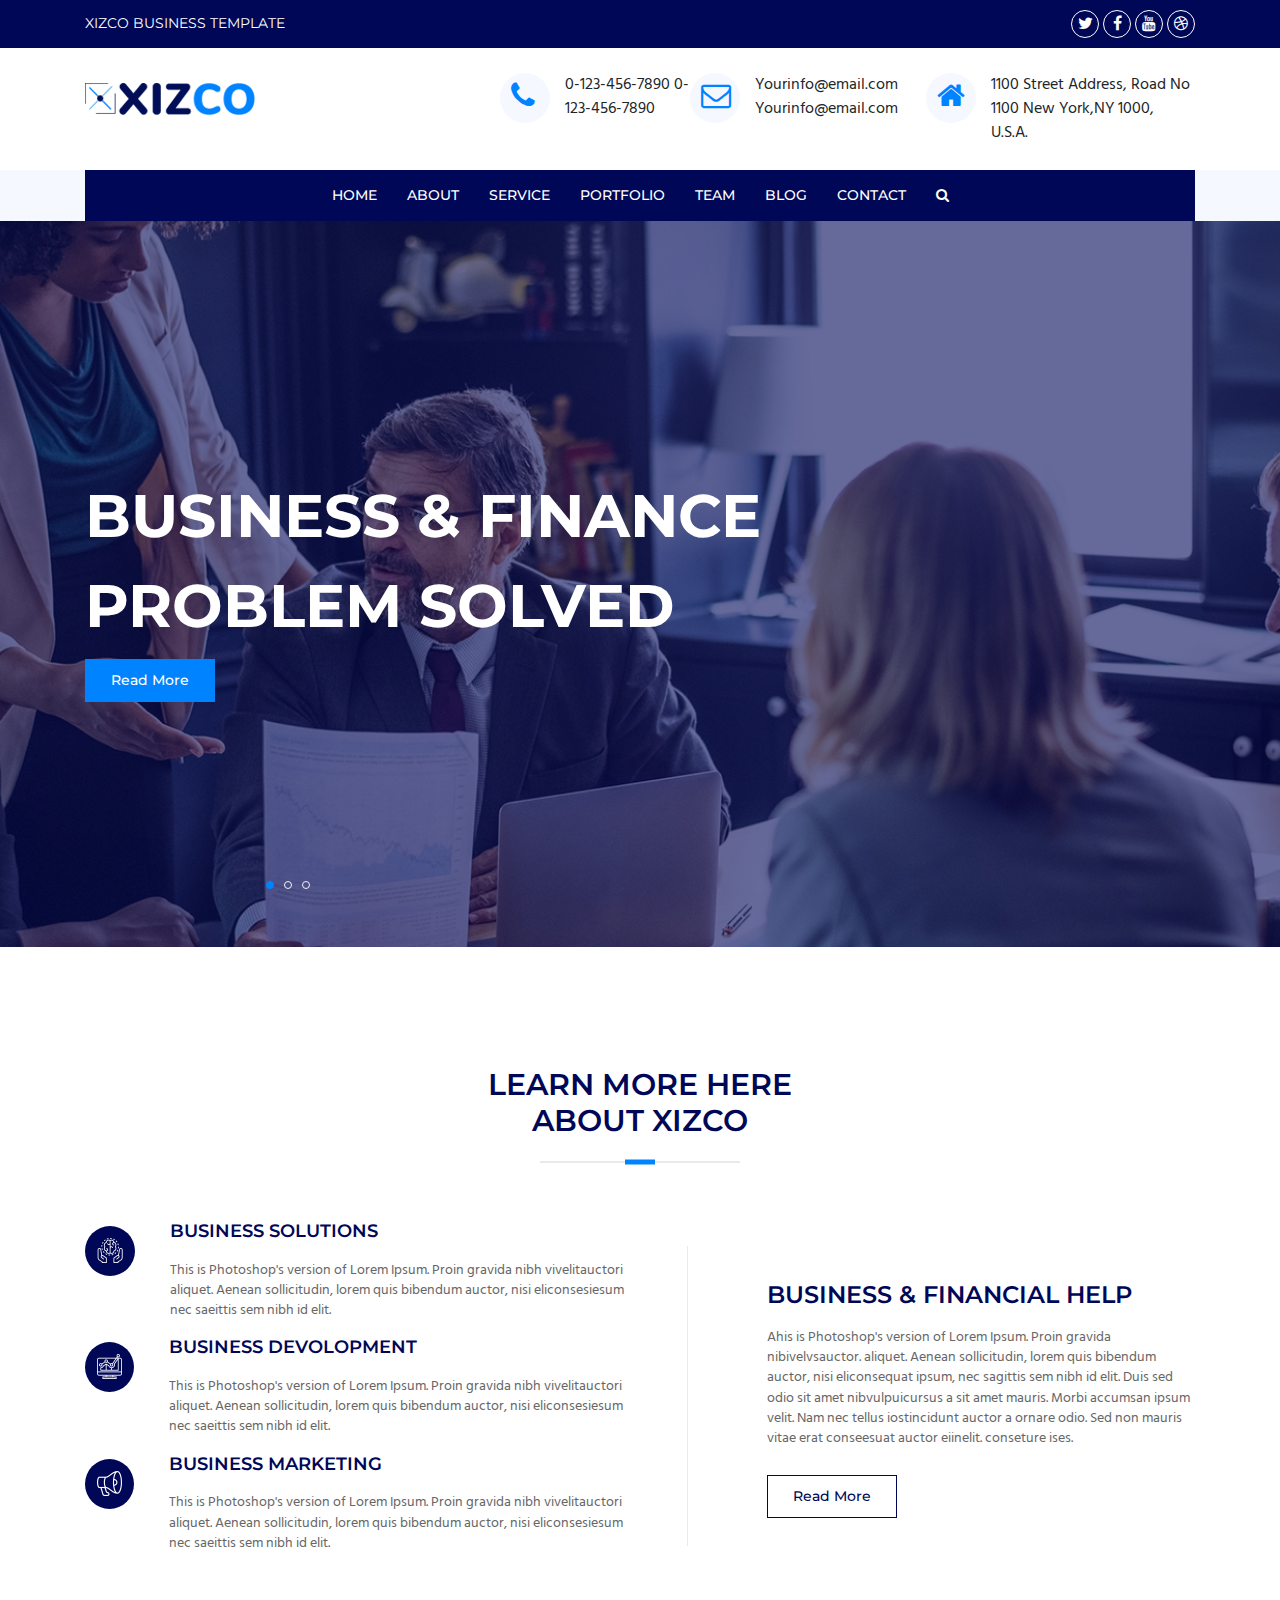
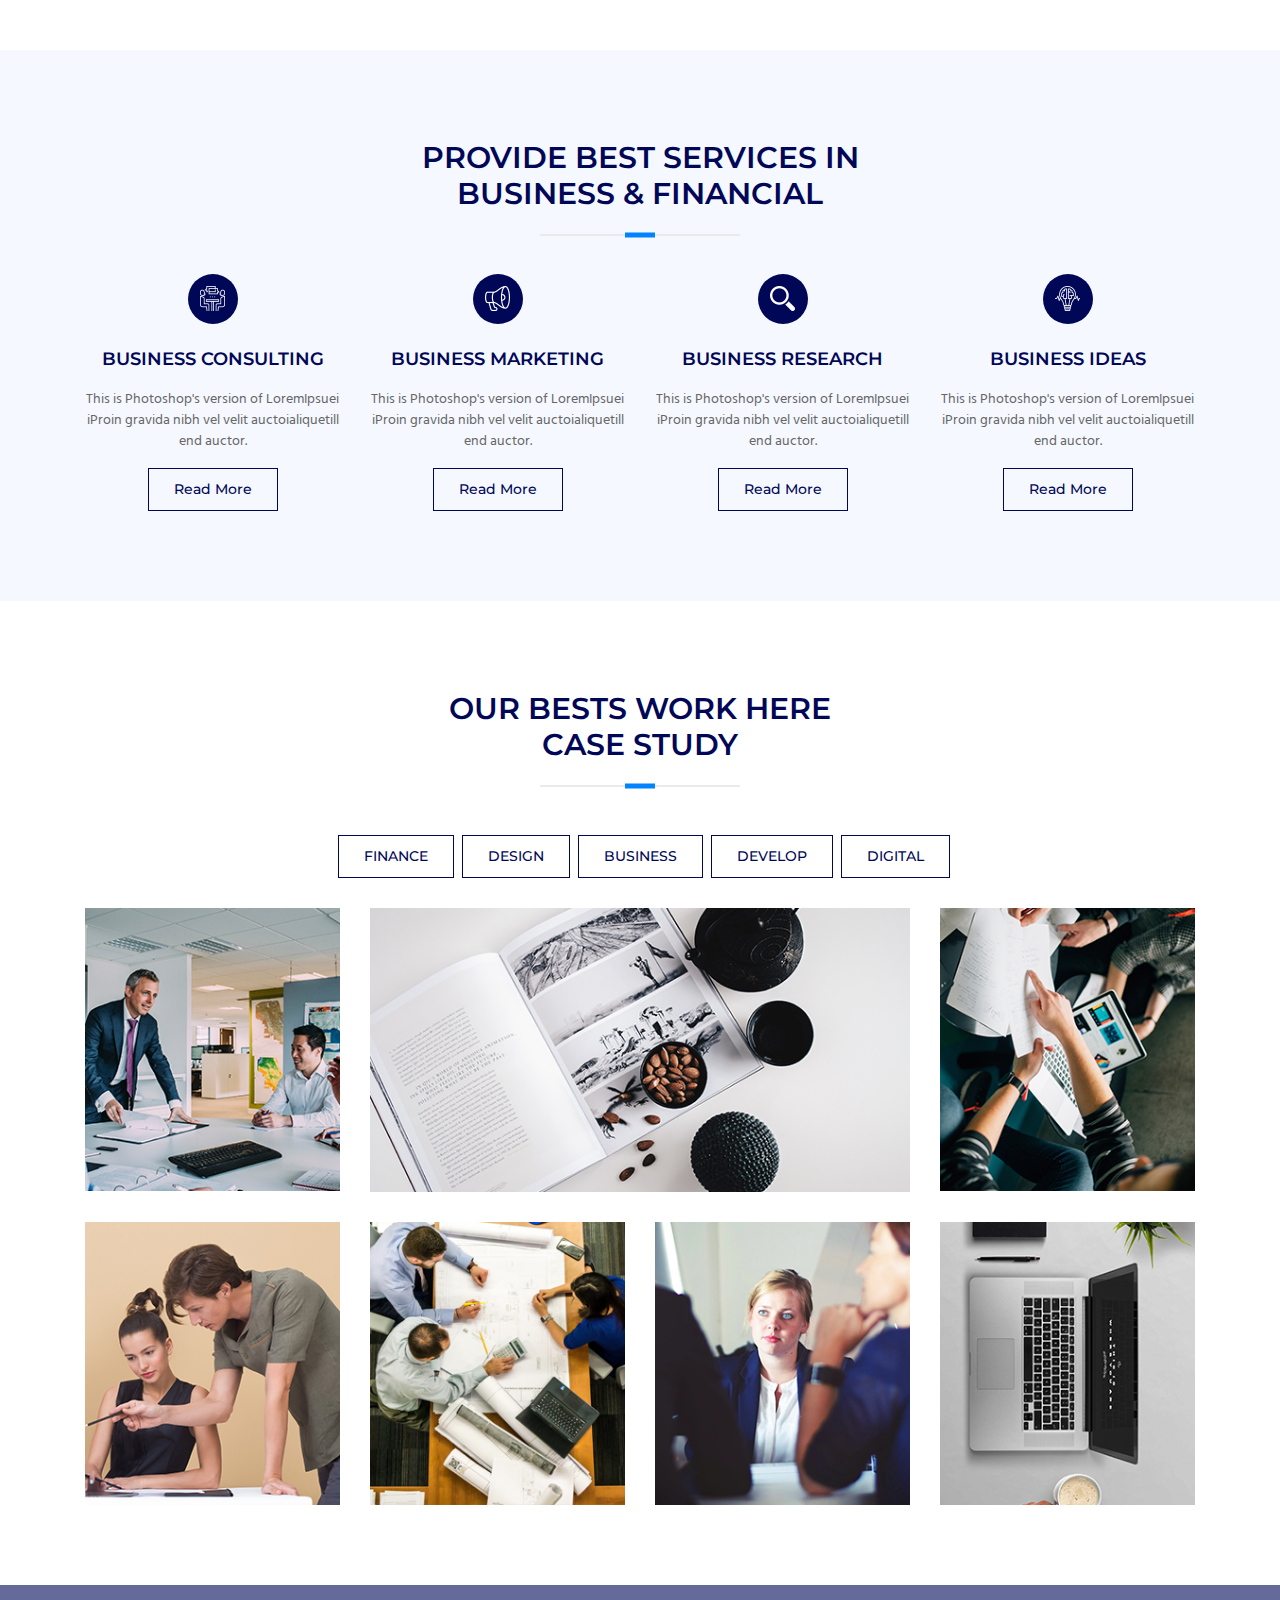
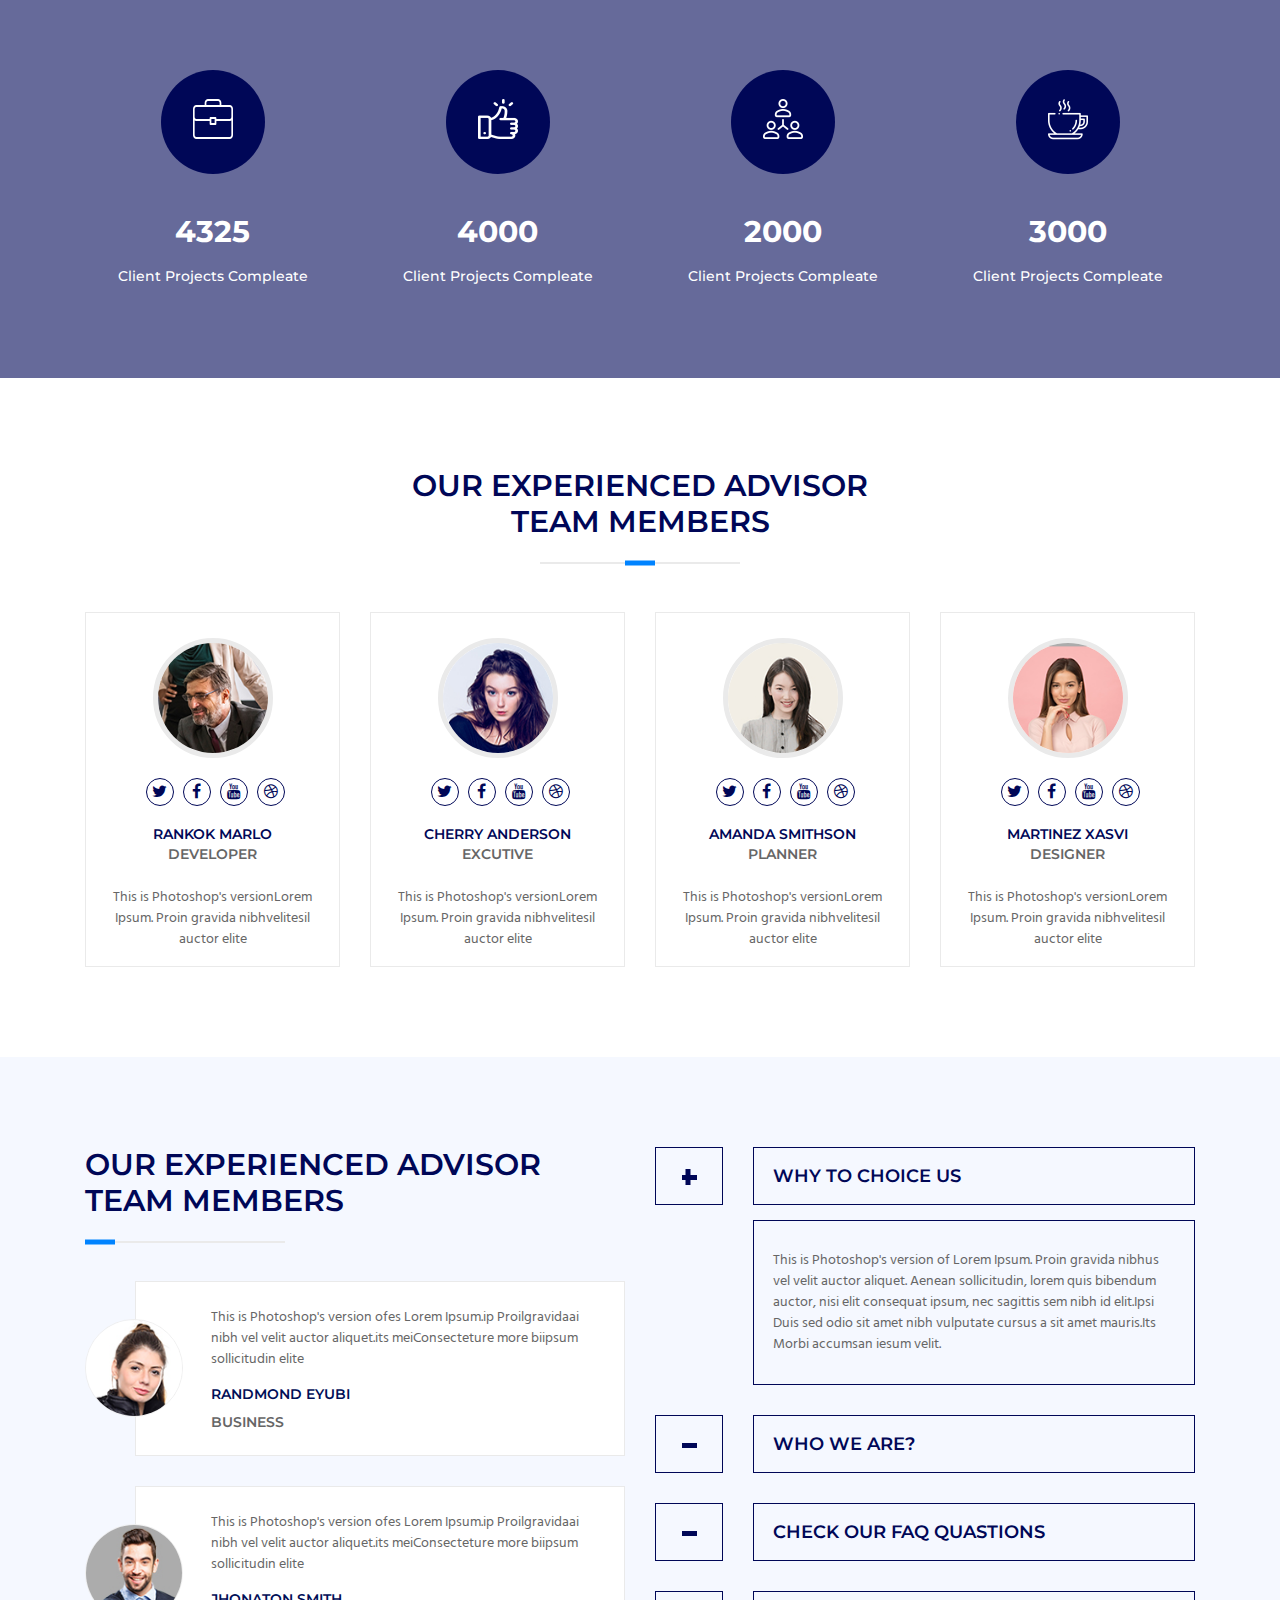
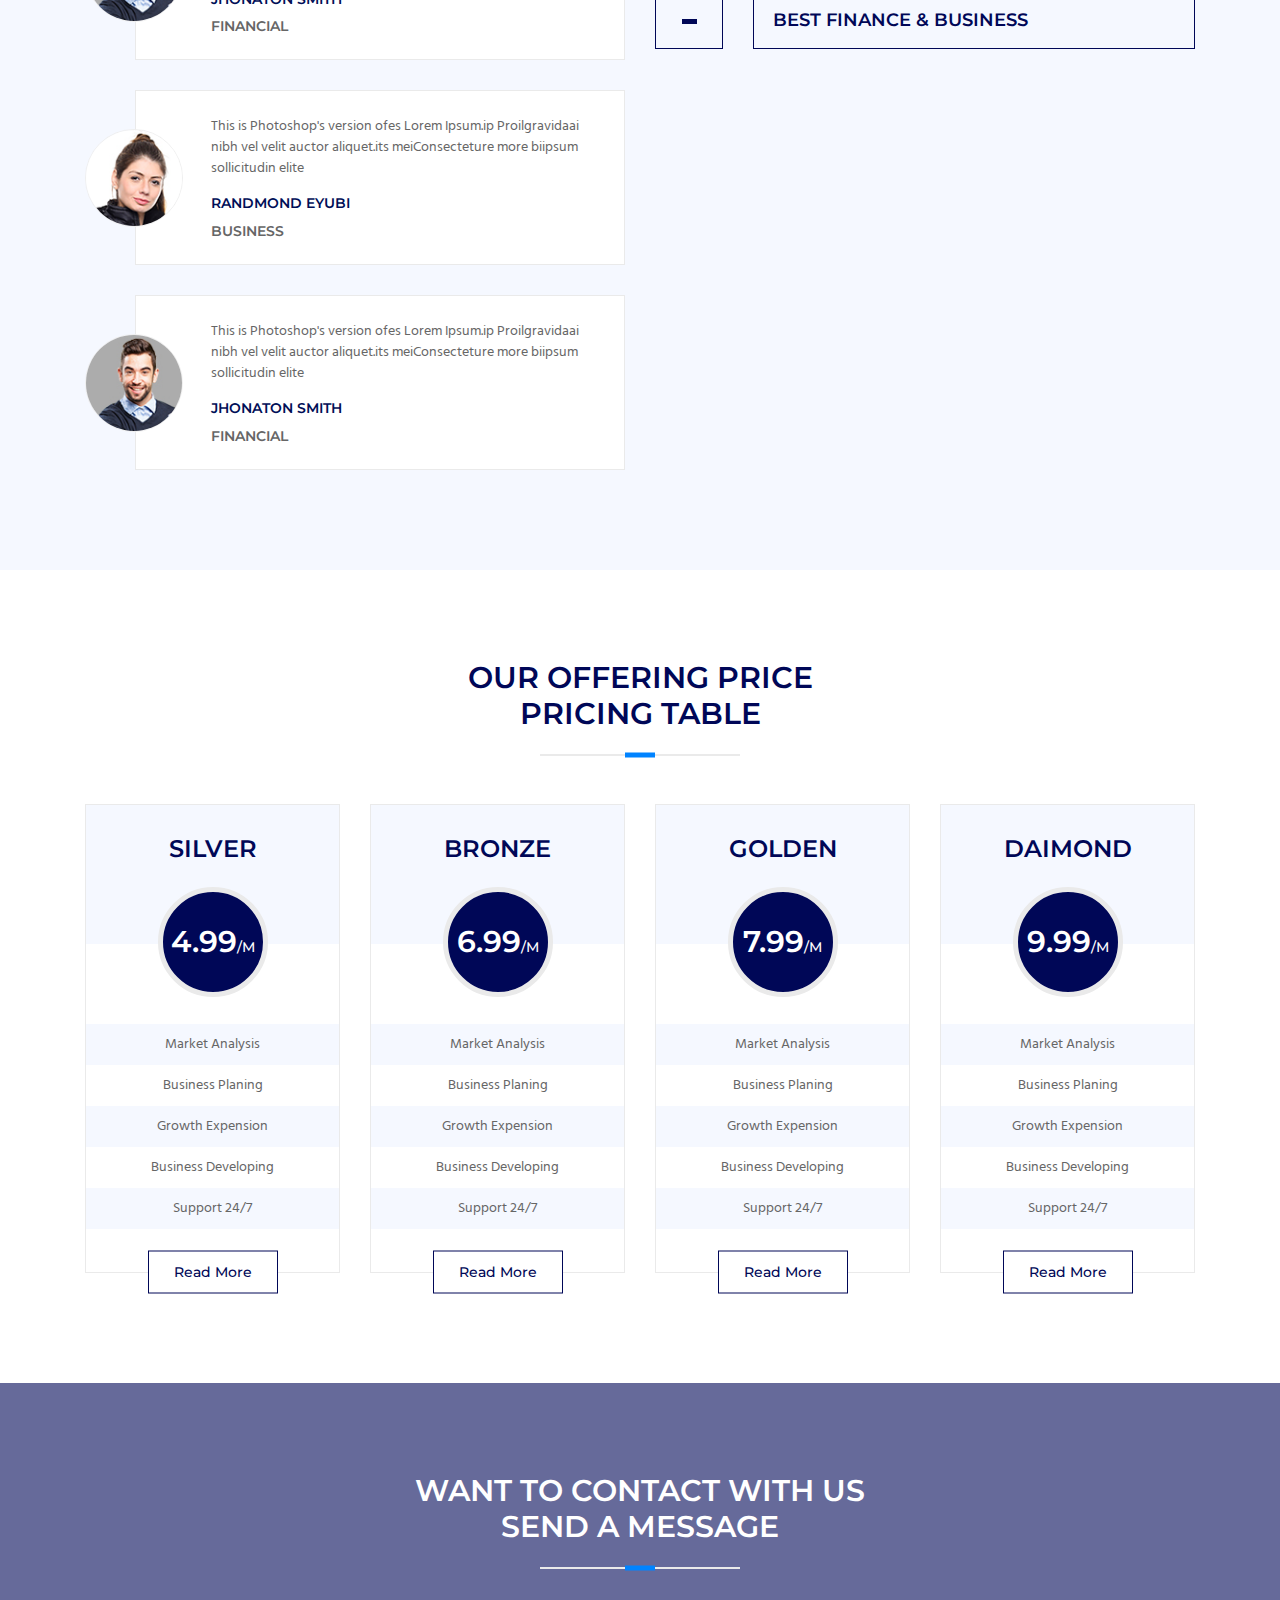
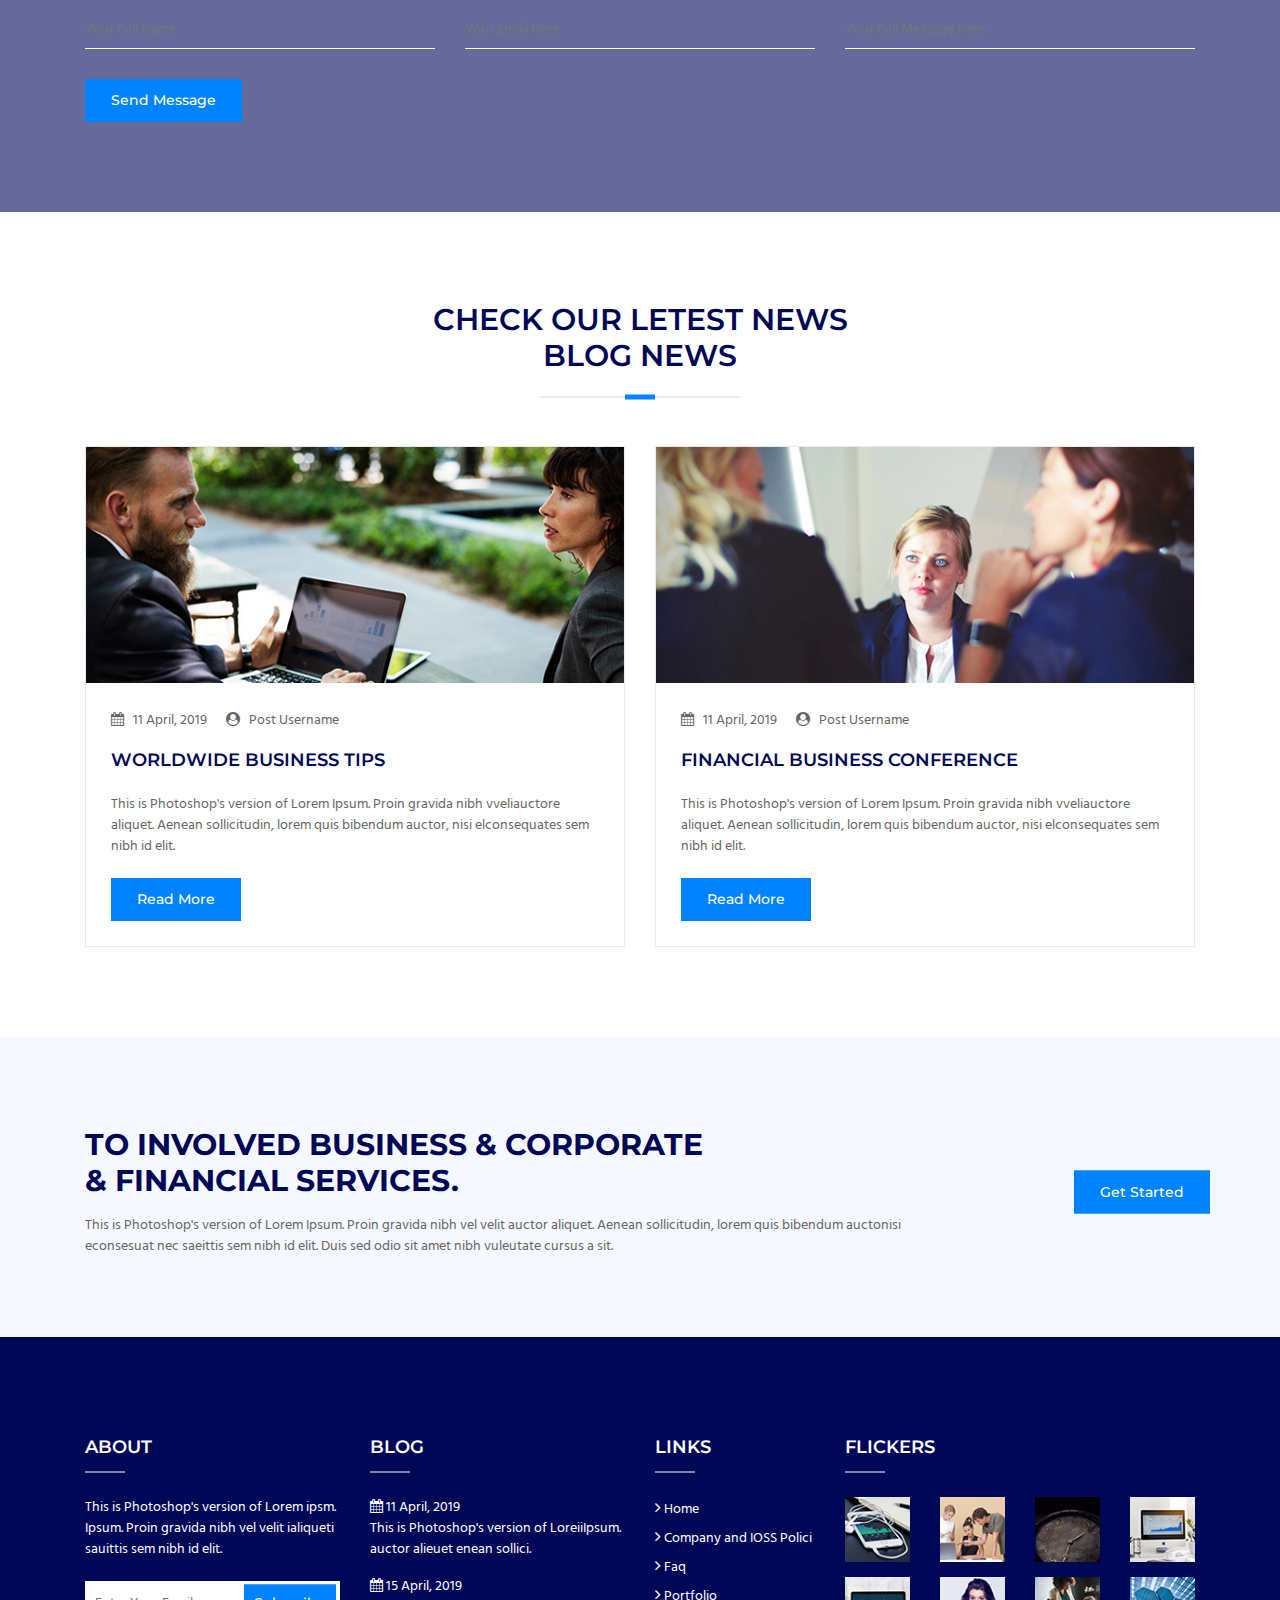
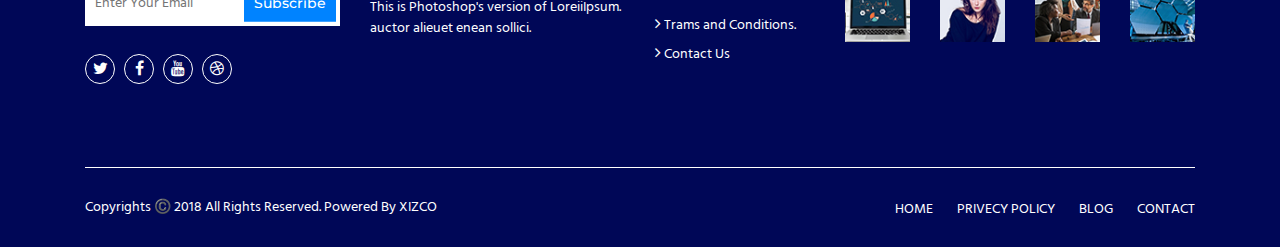
==== commit c417965e: "Added Page" ====
--- a/index.html
+++ b/index.html
@@ -17,6 +17,8 @@
     <link rel="stylesheet" href="css/venobox.min.css">
     <!-- WOW ANIMATED CSS -->
     <link rel="stylesheet" href="css/animate.min.css">
+    <!-- COLOR PICKER CSS -->
+    <link rel="stylesheet" href="css/classic.min.css">
     <!-- DEFAULT CSS -->
     <link rel="stylesheet" href="css/default.css">
     <!-- STYLE CSS -->
@@ -26,9 +28,11 @@
 </head>
 
 <body>
+    
+    <div class="color_picker_box"></div>
 
     <!-- === HEADER TOP PART START === -->
-    <section class="header_area">
+    <header class="header_area">
         <div class="overlay">
             <div class="overlay_item">
                 <div class="row">
@@ -75,7 +79,7 @@
         <div class="header_bottom_area">
             <div class="container">
                 <div class="row">
-                   
+
                     <div class="col-xl-4 col-lg-6 col-md-4 col-sm-12">
                         <div class="logo pt_35 pb_30">
                             <a href="index.html">
@@ -83,8 +87,8 @@
                             </a>
                         </div>
                     </div>
-                    
-                    <div class="col-xl-8 col-lg-6 col-md-8 col-sm-12">
+
+                    <div class="col-xl-8 col-lg-6 col-md-8 col-sm-12 d-none d-lg-block">
                         <div class="banner_info pt_25 pb_25 d-flex mr-auto">
                             <div class="contact d-flex wow animate__bounceIn" data-wow-duration="1s" data-wow-delay="0s">
                                 <div class="icon">
@@ -120,7 +124,7 @@
                             </div>
                         </div>
                     </div>
-                    
+
                 </div>
             </div>
         </div>
@@ -133,27 +137,75 @@
 
                 <div class="container">
                     <div class="collapse navbar-collapse" id="navbarSupportedContent">
-                        <ul class="navbar-nav mx-auto wow animate__flipInX" data-wow-duration="1.5s" data-wow-delay="0s">
+                        <ul class="navbar-nav mx-auto">
                             <li class="nav-item active">
                                 <a class="nav-link" href="#">Home <span class="sr-only">(current)</span></a>
                             </li>
                             <li class="nav-item">
                                 <a class="nav-link" href="#">About</a>
+                                <ul class="submenu">
+                                    <li>
+                                        <a href="#">About-1</a>
+                                    </li>
+                                    <li>
+                                        <a href="#">About-2</a>
+                                    </li>
+                                </ul>
                             </li>
                             <li class="nav-item">
                                 <a class="nav-link" href="#">Service</a>
+                                <ul class="submenu">
+                                    <li>
+                                        <a href="#">Service-1</a>
+                                    </li>
+                                    <li>
+                                        <a href="#">Service-2</a>
+                                    </li>
+                                </ul>
                             </li>
                             <li class="nav-item">
                                 <a class="nav-link" href="#">Portfolio</a>
+                                <ul class="submenu">
+                                    <li>
+                                        <a href="#">Portfolio-1</a>
+                                    </li>
+                                    <li>
+                                        <a href="#">Portfolio-2</a>
+                                    </li>
+                                </ul>
                             </li>
                             <li class="nav-item">
                                 <a class="nav-link" href="#">Team</a>
+                                <ul class="submenu">
+                                    <li>
+                                        <a href="#">Team-1</a>
+                                    </li>
+                                    <li>
+                                        <a href="#">Team-2</a>
+                                    </li>
+                                </ul>
                             </li>
                             <li class="nav-item">
                                 <a class="nav-link" href="#">Blog</a>
+                                <ul class="submenu">
+                                    <li>
+                                        <a href="blogs.html">Blogs-1</a>
+                                    </li>
+                                    <li>
+                                        <a href="blogs-2.html">Blogs-2</a>
+                                    </li>
+                                </ul>
                             </li>
                             <li class="nav-item">
                                 <a class="nav-link" href="#">Contact</a>
+                                <ul class="submenu">
+                                    <li>
+                                        <a href="#">Contact-1</a>
+                                    </li>
+                                    <li>
+                                        <a href="#">Contact-2</a>
+                                    </li>
+                                </ul>
                             </li>
                             <li class="nav-item">
                                 <a class="nav-link nav_btn" href="#">
@@ -165,7 +217,7 @@
                 </div>
             </nav>
         </div>
-    </section>
+    </header>
     <!-- === HEADER TOP PART END === -->
 
 
@@ -174,6 +226,22 @@
     <section class="banner_area">
 
         <div class="slider_active">
+
+            <div class="single_slider bg_cover" style="background-image: url(images/banner.jpg)">
+                <div class="banner_overlay">
+                    <div class="container">
+                        <div class="row">
+                            <div class="col-xl-8 col-lg-12 col-md-12 col-sm-12">
+                                <div class="slider_content">
+                                    <h2 data-animation="slideInLeft" animationDelay=".5">Business & Finance
+                                        problem solved</h2>
+                                    <a href="#" class="theme_btn">Read More</a>
+                                </div>
+                            </div>
+                        </div>
+                    </div>
+                </div>
+            </div>
 
             <div class="single_slider bg_cover" style="background-image: url(images/banner.jpg)">
                 <div class="banner_overlay">
@@ -207,22 +275,6 @@
                 </div>
             </div>
 
-            <div class="single_slider bg_cover" style="background-image: url(images/banner.jpg)">
-                <div class="banner_overlay">
-                    <div class="container">
-                        <div class="row">
-                            <div class="col-xl-8 col-lg-12 col-md-12 col-sm-12">
-                                <div class="slider_content wow animate__bounceIn" data-wow-duration="1s" data-wow-delay="0s">
-                                    <h2>Business & Finance
-                                        problem solved</h2>
-                                    <a href="#" class="theme_btn">Read More</a>
-                                </div>
-                            </div>
-                        </div>
-                    </div>
-                </div>
-            </div>
-
         </div>
     </section>
     <!-- === BANNERABOUT PART END === -->
@@ -381,7 +433,7 @@
                     </div><!-- col -->
 
                     <div class="col-lg-12 col-md-12 col-sm-10 work_btns pt_30 d-flex">
-                        <button class="theme_btn ml-2 mt_10 btns" data-filter="all">finance</button>
+                        <button class="theme_btn ml-2 mt_10 btns" data-filter="*">finance</button>
                         <button class="theme_btn ml-2 mt_10 btns" data-filter=".cat-b">Design</button>
                         <button class="theme_btn ml-2 mt_10 btns" data-filter=".cat-c">Business</button>
                         <button class="theme_btn ml-2 mt_10 btns" data-filter=".cat-d">develop</button>
@@ -393,10 +445,10 @@
             <!-- section head -->
 
             <div class="work_info pb_80">
-                <div class="row mixitup_active">
-
-
-                    <div class="mix cat-b col-lg-3 col-md-3 col-sm-12 mt_30 ">
+                <div class="row work_active">
+
+
+                    <div class="single_items cat-b col-lg-3 col-md-3 col-sm-12 mt_30 ">
                         <div class="single_work wow animate__fadeInLeft" data-wow-duration=".8s" data-wow-delay="0s">
                             <div class="work_img">
                                 <img src="images/work-1.jpg" alt="work-1.jpg" class="w-100">
@@ -416,7 +468,7 @@
                         </div>
                     </div>
 
-                    <div class="mix cat-b col-lg-6 col-md-6 col-sm-12 mt_30 ">
+                    <div class="single_items cat-b col-lg-6 col-md-6 col-sm-12 mt_30 ">
                         <div class="single_work lagre_col wow animate__fadeInDown" data-wow-duration="1.2s" data-wow-delay="0s">
                             <div class="work_img">
                                 <img src="images/work-2.jpg" alt="work-2.jpg" class="w-100">
@@ -436,7 +488,7 @@
                         </div>
                     </div>
 
-                    <div class="mix cat-e col-lg-3 col-md-3 col-sm-12 mt_30 ">
+                    <div class="single_items cat-e col-lg-3 col-md-3 col-sm-12 mt_30 ">
                         <div class="single_work wow animate__fadeInRight" data-wow-duration=".8s" data-wow-delay="0s">
                             <div class="work_img">
                                 <img src="images/work-3.jpg" alt="work-3.jpg" class="w-100">
@@ -456,7 +508,7 @@
                         </div>
                     </div>
 
-                    <div class="mix cat-d col-lg-3 col-md-3 col-sm-12 mt_30 ">
+                    <div class="single_items cat-d col-lg-3 col-md-3 col-sm-12 mt_30 ">
                         <div class="single_work wow animate__fadeInLeft" data-wow-duration="1s" data-wow-delay="0s">
                             <div class="work_img">
                                 <img src="images/work-4.jpg" alt="work-4.jpg" class="w-100">
@@ -476,7 +528,7 @@
                         </div>
                     </div>
 
-                    <div class="mix cat-c col-lg-3 col-md-3 col-sm-12 mt_30 ">
+                    <div class="single_items cat-c col-lg-3 col-md-3 col-sm-12 mt_30 ">
                         <div class="single_work wow animate__fadeInUp" data-wow-duration=".8s" data-wow-delay="0s">
                             <div class="work_img">
                                 <img src="images/work-5.jpg" alt="work-5.jpg" class="w-100">
@@ -496,7 +548,7 @@
                         </div>
                     </div>
 
-                    <div class=" mix cat-b col-lg-3 col-md-3 col-sm-12 mt_30">
+                    <div class="single_items cat-b col-lg-3 col-md-3 col-sm-12 mt_30">
                         <div class="single_work wow animate__fadeInUp" data-wow-duration="1.1s" data-wow-delay="0s">
                             <div class="work_img">
                                 <img src="images/work-6.jpg" alt="work-6.jpg" class="w-100">
@@ -516,7 +568,7 @@
                         </div>
                     </div>
 
-                    <div class=" mix cat-b col-lg-3 col-md-3 col-sm-12 mt_30">
+                    <div class="single_items cat-b col-lg-3 col-md-3 col-sm-12 mt_30">
                         <div class="single_work wow animate__fadeInRight" data-wow-duration="1s" data-wow-delay="0s">
                             <div class="work_img">
                                 <img src="images/work-7.jpg" alt="work-7.jpg" class="w-100">
@@ -848,7 +900,7 @@
                                         <span></span>
                                         <span></span>
                                     </button>
-                                    <h4>why to choice us</h4>
+                                    <h4>who we are?</h4>
                                 </div>
 
                                 <div id="faqTwo" class="collapse" aria-labelledby="headingTwo" data-parent="#accordionExample">
@@ -864,7 +916,7 @@
                                         <span></span>
                                         <span></span>
                                     </button>
-                                    <h4>why to choice us</h4>
+                                    <h4>CHECK OUR FAQ QUASTIONS</h4>
                                 </div>
                                 <div id="faqThree" class="collapse" aria-labelledby="headingThree" data-parent="#accordionExample">
                                     <div class="faq-body">
@@ -879,7 +931,7 @@
                                         <span></span>
                                         <span></span>
                                     </button>
-                                    <h4>why to choice us</h4>
+                                    <h4>BEST FINANCE & BUSINESS</h4>
                                 </div>
                                 <div id="faqFour" class="collapse" aria-labelledby="headingFour" data-parent="#accordionExample">
                                     <div class="faq-body">
@@ -922,7 +974,7 @@
             <div class="price_info pb_100 pt_150">
                 <div class="row">
 
-                    <div class="col-lg-3 col-md-6 col-sm-12 mt_30">
+                    <div class="col-lg-3 col-md-6 col-sm-12 mt_40 mb_10">
                         <div class="single_price text-center wow animate__fadeInDown" data-wow-duration="1s" data-wow-delay="0s">
                             <h2>Silver</h2>
                             <div class="price_list">
@@ -941,7 +993,7 @@
                         </div>
                     </div>
 
-                    <div class="col-lg-3 col-md-6 col-sm-12 mt_30">
+                    <div class="col-lg-3 col-md-6 col-sm-12 mt_40 mb_10">
                         <div class="single_price text-center wow animate__fadeInUp" data-wow-duration="1s" data-wow-delay="0s">
                             <h2>BRONZE</h2>
                             <div class="price_list">
@@ -960,7 +1012,7 @@
                         </div>
                     </div>
 
-                    <div class="col-lg-3 col-md-6 col-sm-12 mt_30">
+                    <div class="col-lg-3 col-md-6 col-sm-12 mt_40 mb_10">
                         <div class="single_price text-center wow animate__fadeInDown" data-wow-duration="1.5s" data-wow-delay="0s">
                             <h2>golden</h2>
                             <div class="price_list">
@@ -979,7 +1031,7 @@
                         </div>
                     </div>
 
-                    <div class="col-lg-3 col-md-6 col-sm-12 mt_30">
+                    <div class="col-lg-3 col-md-6 col-sm-12 mt_40 mb_10">
                         <div class="single_price text-center wow animate__fadeInUp" data-wow-duration="1.5s" data-wow-delay="0s">
                             <h2>daimond</h2>
                             <div class="price_list">
@@ -1328,7 +1380,7 @@
     <!-- BOOTSTRAP JS -->
     <script src="js/bootstrap.min.js"></script>
     <!-- MIXITUP js -->
-    <script src="js/mixitup.min.js"></script>
+    <script src="js/isotope.pkgd.min.js"></script>
     <!-- VENOBOX js -->
     <script src="js/venobox.min.js"></script>
     <!-- SLICK JS -->
@@ -1339,6 +1391,8 @@
     <script src="js/jquery.counterup.min.js"></script>
     <!-- WOW ANIMATED JS -->
     <script src="js/wow.min.js"></script>
+    <!-- COLOR PICKER JS -->
+    <script src="js/pickr.min.js"></script>
     <!-- CUSTOM JS -->
     <script src="js/custom.js"></script>
 </body>
--- a/css/classic.min.css
+++ b/css/classic.min.css
@@ -0,0 +1 @@
+/*! Pickr 1.7.1 MIT | https://github.com/Simonwep/pickr */.pickr{position:relative;overflow:visible;transform:translateY(0)}.pickr *{box-sizing:border-box;outline:none;border:none;-webkit-appearance:none}.pickr .pcr-button{position:relative;height:2em;width:2em;padding:.5em;cursor:pointer;font-family:-apple-system,BlinkMacSystemFont,Segoe UI,Roboto,Helvetica Neue,Arial,sans-serif;border-radius:.15em;background:url('data:image/svg+xml;utf8, <svg xmlns="http://www.w3.org/2000/svg" viewBox="0 0 50 50" stroke="%2342445A" stroke-width="5px" stroke-linecap="round"><path d="M45,45L5,5"></path><path d="M45,5L5,45"></path></svg>') no-repeat 50%;background-size:0;transition:all .3s}.pickr .pcr-button:before{background:url('data:image/svg+xml;utf8, <svg xmlns="http://www.w3.org/2000/svg" viewBox="0 0 2 2"><path fill="white" d="M1,0H2V1H1V0ZM0,1H1V2H0V1Z"/><path fill="gray" d="M0,0H1V1H0V0ZM1,1H2V2H1V1Z"/></svg>');background-size:.5em;z-index:-1;z-index:auto}.pickr .pcr-button:after,.pickr .pcr-button:before{position:absolute;content:"";top:0;left:0;width:100%;height:100%;border-radius:.15em}.pickr .pcr-button:after{transition:background .3s;background:currentColor}.pickr .pcr-button.clear{background-size:70%}.pickr .pcr-button.clear:before{opacity:0}.pickr .pcr-button.clear:focus{box-shadow:0 0 0 1px hsla(0,0%,100%,.85),0 0 0 3px currentColor}.pickr .pcr-button.disabled{cursor:not-allowed}.pcr-app *,.pickr *{box-sizing:border-box;outline:none;border:none;-webkit-appearance:none}.pcr-app button.pcr-active,.pcr-app button:focus,.pcr-app input.pcr-active,.pcr-app input:focus,.pickr button.pcr-active,.pickr button:focus,.pickr input.pcr-active,.pickr input:focus{box-shadow:0 0 0 1px hsla(0,0%,100%,.85),0 0 0 3px currentColor}.pcr-app .pcr-palette,.pcr-app .pcr-slider,.pickr .pcr-palette,.pickr .pcr-slider{transition:box-shadow .3s}.pcr-app .pcr-palette:focus,.pcr-app .pcr-slider:focus,.pickr .pcr-palette:focus,.pickr .pcr-slider:focus{box-shadow:0 0 0 1px hsla(0,0%,100%,.85),0 0 0 3px rgba(0,0,0,.25)}.pcr-app{position:fixed;display:flex;flex-direction:column;z-index:10000;border-radius:.1em;background:#fff;opacity:0;visibility:hidden;transition:opacity .3s,visibility 0s .3s;font-family:-apple-system,BlinkMacSystemFont,Segoe UI,Roboto,Helvetica Neue,Arial,sans-serif;box-shadow:0 .15em 1.5em 0 rgba(0,0,0,.1),0 0 1em 0 rgba(0,0,0,.03);left:0;top:0}.pcr-app.visible{transition:opacity .3s;visibility:visible;opacity:1}.pcr-app .pcr-swatches{display:flex;flex-wrap:wrap;margin-top:.75em}.pcr-app .pcr-swatches.pcr-last{margin:0}@supports (display:grid){.pcr-app .pcr-swatches{display:grid;align-items:center;grid-template-columns:repeat(auto-fit,1.75em)}}.pcr-app .pcr-swatches>button{font-size:1em;position:relative;width:calc(1.75em - 5px);height:calc(1.75em - 5px);border-radius:.15em;cursor:pointer;margin:2.5px;flex-shrink:0;justify-self:center;transition:all .15s;overflow:hidden;background:transparent;z-index:1}.pcr-app .pcr-swatches>button:before{position:absolute;content:"";top:0;left:0;width:100%;height:100%;background:url('data:image/svg+xml;utf8, <svg xmlns="http://www.w3.org/2000/svg" viewBox="0 0 2 2"><path fill="white" d="M1,0H2V1H1V0ZM0,1H1V2H0V1Z"/><path fill="gray" d="M0,0H1V1H0V0ZM1,1H2V2H1V1Z"/></svg>');background-size:6px;border-radius:.15em;z-index:-1}.pcr-app .pcr-swatches>button:after{content:"";position:absolute;top:0;left:0;width:100%;height:100%;background:currentColor;border:1px solid rgba(0,0,0,.05);border-radius:.15em;box-sizing:border-box}.pcr-app .pcr-swatches>button:hover{-webkit-filter:brightness(1.05);filter:brightness(1.05)}.pcr-app .pcr-swatches>button:not(.pcr-active){box-shadow:none}.pcr-app .pcr-interaction{display:flex;flex-wrap:wrap;align-items:center;margin:0 -.2em}.pcr-app .pcr-interaction>*{margin:0 .2em}.pcr-app .pcr-interaction input{letter-spacing:.07em;font-size:.75em;text-align:center;cursor:pointer;color:#75797e;background:#f1f3f4;border-radius:.15em;transition:all .15s;padding:.45em .5em;margin-top:.75em}.pcr-app .pcr-interaction input:hover{-webkit-filter:brightness(.975);filter:brightness(.975)}.pcr-app .pcr-interaction input:focus{box-shadow:0 0 0 1px hsla(0,0%,100%,.85),0 0 0 3px rgba(66,133,244,.75)}.pcr-app .pcr-interaction .pcr-result{color:#75797e;text-align:left;flex:1 1 8em;min-width:8em;transition:all .2s;border-radius:.15em;background:#f1f3f4;cursor:text}.pcr-app .pcr-interaction .pcr-result::-moz-selection{background:#4285f4;color:#fff}.pcr-app .pcr-interaction .pcr-result::selection{background:#4285f4;color:#fff}.pcr-app .pcr-interaction .pcr-type.active{color:#fff;background:#4285f4}.pcr-app .pcr-interaction .pcr-cancel,.pcr-app .pcr-interaction .pcr-clear,.pcr-app .pcr-interaction .pcr-save{width:auto;color:#fff}.pcr-app .pcr-interaction .pcr-cancel:hover,.pcr-app .pcr-interaction .pcr-clear:hover,.pcr-app .pcr-interaction .pcr-save:hover{-webkit-filter:brightness(.925);filter:brightness(.925)}.pcr-app .pcr-interaction .pcr-save{background:#4285f4}.pcr-app .pcr-interaction .pcr-cancel,.pcr-app .pcr-interaction .pcr-clear{background:#f44250}.pcr-app .pcr-interaction .pcr-cancel:focus,.pcr-app .pcr-interaction .pcr-clear:focus{box-shadow:0 0 0 1px hsla(0,0%,100%,.85),0 0 0 3px rgba(244,66,80,.75)}.pcr-app .pcr-selection .pcr-picker{position:absolute;height:18px;width:18px;border:2px solid #fff;border-radius:100%;-webkit-user-select:none;-moz-user-select:none;-ms-user-select:none;user-select:none}.pcr-app .pcr-selection .pcr-color-chooser,.pcr-app .pcr-selection .pcr-color-opacity,.pcr-app .pcr-selection .pcr-color-palette{position:relative;-webkit-user-select:none;-moz-user-select:none;-ms-user-select:none;user-select:none;display:flex;flex-direction:column;cursor:grab;cursor:-webkit-grab}.pcr-app .pcr-selection .pcr-color-chooser:active,.pcr-app .pcr-selection .pcr-color-opacity:active,.pcr-app .pcr-selection .pcr-color-palette:active{cursor:grabbing;cursor:-webkit-grabbing}.pcr-app[data-theme=classic]{width:28.5em;max-width:95vw;padding:.8em}.pcr-app[data-theme=classic] .pcr-selection{display:flex;justify-content:space-between;flex-grow:1}.pcr-app[data-theme=classic] .pcr-selection .pcr-color-preview{position:relative;z-index:1;width:2em;display:flex;flex-direction:column;justify-content:space-between;margin-right:.75em}.pcr-app[data-theme=classic] .pcr-selection .pcr-color-preview:before{position:absolute;content:"";top:0;left:0;width:100%;height:100%;background:url('data:image/svg+xml;utf8, <svg xmlns="http://www.w3.org/2000/svg" viewBox="0 0 2 2"><path fill="white" d="M1,0H2V1H1V0ZM0,1H1V2H0V1Z"/><path fill="gray" d="M0,0H1V1H0V0ZM1,1H2V2H1V1Z"/></svg>');background-size:.5em;border-radius:.15em;z-index:-1}.pcr-app[data-theme=classic] .pcr-selection .pcr-color-preview .pcr-last-color{cursor:pointer;transition:background-color .3s,box-shadow .3s;border-radius:.15em .15em 0 0;z-index:2}.pcr-app[data-theme=classic] .pcr-selection .pcr-color-preview .pcr-current-color{border-radius:0 0 .15em .15em}.pcr-app[data-theme=classic] .pcr-selection .pcr-color-preview .pcr-current-color,.pcr-app[data-theme=classic] .pcr-selection .pcr-color-preview .pcr-last-color{background:currentColor;width:100%;height:50%}.pcr-app[data-theme=classic] .pcr-selection .pcr-color-palette{width:100%;height:8em;z-index:1}.pcr-app[data-theme=classic] .pcr-selection .pcr-color-palette .pcr-palette{flex-grow:1;border-radius:.15em}.pcr-app[data-theme=classic] .pcr-selection .pcr-color-palette .pcr-palette:before{position:absolute;content:"";top:0;left:0;width:100%;height:100%;background:url('data:image/svg+xml;utf8, <svg xmlns="http://www.w3.org/2000/svg" viewBox="0 0 2 2"><path fill="white" d="M1,0H2V1H1V0ZM0,1H1V2H0V1Z"/><path fill="gray" d="M0,0H1V1H0V0ZM1,1H2V2H1V1Z"/></svg>');background-size:.5em;border-radius:.15em;z-index:-1}.pcr-app[data-theme=classic] .pcr-selection .pcr-color-chooser,.pcr-app[data-theme=classic] .pcr-selection .pcr-color-opacity{margin-left:.75em}.pcr-app[data-theme=classic] .pcr-selection .pcr-color-chooser .pcr-picker,.pcr-app[data-theme=classic] .pcr-selection .pcr-color-opacity .pcr-picker{left:50%;transform:translateX(-50%)}.pcr-app[data-theme=classic] .pcr-selection .pcr-color-chooser .pcr-slider,.pcr-app[data-theme=classic] .pcr-selection .pcr-color-opacity .pcr-slider{width:8px;flex-grow:1;border-radius:50em}.pcr-app[data-theme=classic] .pcr-selection .pcr-color-chooser .pcr-slider{background:linear-gradient(180deg,red,#ff0,#0f0,#0ff,#00f,#f0f,red)}.pcr-app[data-theme=classic] .pcr-selection .pcr-color-opacity .pcr-slider{background:linear-gradient(180deg,transparent,#000),url('data:image/svg+xml;utf8, <svg xmlns="http://www.w3.org/2000/svg" viewBox="0 0 2 2"><path fill="white" d="M1,0H2V1H1V0ZM0,1H1V2H0V1Z"/><path fill="gray" d="M0,0H1V1H0V0ZM1,1H2V2H1V1Z"/></svg>');background-size:100%,50%}--- a/css/style.css
+++ b/css/style.css
@@ -50,8 +50,11 @@
 .bg_cover {
     background-position: center !important;
     background-repeat: no-repeat !important;
-    background-size: cover;
-     !important
+    background-size: cover !important;
+}
+
+:root{
+    --themecolor : #000757;
 }
 
 /* all btns style */
@@ -60,8 +63,8 @@
 .theme_btn {
     font-family: 'Montserrat', sans-serif;
     font-weight: 500;
-    border: 1px solid #000757;
-    color: #000757;
+    border: 1px solid var(--themecolor);
+    color: var(--themecolor);
     font-size: 14px;
     padding: 10px 25px;
     transition: all .5s linear;
@@ -78,7 +81,7 @@
 .section_head {}
 
 .section_head h2 {
-    color: #000757;
+    color: var(--themecolor);
     font-weight: 600;
     font-size: 30px;
     text-transform: uppercase;
@@ -105,23 +108,24 @@
 
 /* footer head */
 
-.footer_head h2{
+.footer_head h2 {
     position: relative;
     padding-bottom: 30px;
     font-weight: 600;
-	font-size: 18px;
-	color: #fff;
-	text-transform: uppercase;
-}
+    font-size: 18px;
+    color: #fff;
+    text-transform: uppercase;
+}
+
 .footer_head h2::before {
-	position: absolute;
-	content: '';
-	top: 35px;
-	left: 0%;
-	width: 40px;
-	height: 1px;
-	background: #fff;
-	transform: translate(0%, -50%);
+    position: absolute;
+    content: '';
+    top: 35px;
+    left: 0%;
+    width: 40px;
+    height: 1px;
+    background: #fff;
+    transform: translate(0%, -50%);
 }
 
 
@@ -136,7 +140,7 @@
 
 /* header top */
 .header_top_area {
-    background: #000757;
+    background: var(--themecolor);
 }
 
 .header_txt {
@@ -157,7 +161,7 @@
     height: 28px;
     border-radius: 50%;
     line-height: 29px;
-    padding-right: 6.5px;
+    text-align: center;
     transition: all .5s linear;
 }
 
@@ -226,10 +230,12 @@
 }
 
 #navbarSupportedContent {
-    background: #000757;
-}
-
-.main_menu .navbar-nav .nav-item {}
+    background: var(--themecolor);
+}
+
+.main_menu .navbar-nav .nav-item {
+    position: relative;
+}
 
 .main_menu .navbar-nav .nav-item .nav-link {
     position: relative;
@@ -239,6 +245,30 @@
     color: #fff;
     padding: 15px;
     transition: all .5s linear;
+}
+.main_menu .navbar-nav .nav-item .submenu{
+    position: absolute;
+    left: 0;
+    top: 200%;
+    background: var(--themecolor);
+    width: 120px;
+    line-height: 30px;
+    opacity: 0;
+    visibility: hidden;
+    transition: all .5s linear;
+    z-index: 99;
+}
+.main_menu .navbar-nav .nav-item .submenu a{
+    color: #fff;
+    text-transform: uppercase;
+    font-size: 14px;
+    font-weight: 500;
+    padding-left: 15px;
+}
+.main_menu .navbar-nav .nav-item:hover > .submenu{
+    opacity: 1;
+    visibility: visible;
+    top: 100%;
 }
 
 .main_menu .navbar-nav .nav-item .nav-link::before {
@@ -261,7 +291,7 @@
     display: none;
 }
 
-.header_area .overlay{
+.header_area .overlay {
     background: rgba(0, 7, 87, .6);
     width: 100%;
     height: 100vh;
@@ -269,41 +299,46 @@
     opacity: 0;
     visibility: hidden;
 }
+
 .header_area .overlay.active {
-	opacity: 1;
-	visibility: visible;
+    opacity: 1;
+    visibility: visible;
     z-index: 999;
 }
-.overflow_hide{
+
+.overflow_hide {
     overflow-y: hidden;
 }
+
 .header_area .overlay .overlay_item a {
-	float: right;
-	margin: 40px;
-	font-size: 22px;
-	color: #fff;
-	width: 25px;
-	height: 25px;
-	line-height: 25px;
-	padding-left: 3px;
-}
+    float: right;
+    margin: 40px;
+    font-size: 22px;
+    color: #fff;
+    width: 25px;
+    height: 25px;
+    line-height: 25px;
+    padding-left: 3px;
+}
+
 .header_area .overlay .overlay_item input {
-	margin-top: 20%;
-	padding: 20px 15px;
-	border: 0;
-	position: relative;
-	margin-left: 50%;
-	transform: translateX(-50%);
-	background: transparent;
-	color: #fff;
-	border-bottom: 1px solid #fff;
-}
+    margin-top: 20%;
+    padding: 20px 15px;
+    border: 0;
+    position: relative;
+    margin-left: 50%;
+    transform: translateX(-50%);
+    background: transparent;
+    color: #fff;
+    border-bottom: 1px solid #fff;
+}
+
 .header_area .overlay .overlay_item .fa-search {
-	position: absolute;
-	transform: translateY(-190%);
-	font-size: 20px;
-	right: 25%;
-	color: #fff;
+    position: absolute;
+    transform: translateY(-190%);
+    font-size: 20px;
+    right: 25%;
+    color: #fff;
 }
 
 /*=========================
@@ -342,9 +377,10 @@
 }
 
 .banner_area .slick-dots {
-	bottom: 50px;
-	left: -27.5%;
-}
+    bottom: 50px;
+    left: -27.5%;
+}
+
 .banner_area .slick-dots li {
     list-style: none;
     width: 8px;
@@ -353,11 +389,13 @@
     border-radius: 50%;
     background: transparent;
 }
-.banner_area .slick-dots li.slick-active{
+
+.banner_area .slick-dots li.slick-active {
     background: #0083ff;
     border-color: #0083ff;
 }
-.banner_area .slick-dots li button{
+
+.banner_area .slick-dots li button {
     display: none;
 }
 
@@ -379,7 +417,7 @@
 .about_info .icon {
     width: 50px;
     height: 50px;
-    background: #000757;
+    background: var(--themecolor);
     border-radius: 50%;
     margin-right: 35px;
     margin-top: 5px;
@@ -397,7 +435,7 @@
 .about_info h2 {
     font-weight: 600;
     font-size: 18px;
-    color: #000757;
+    color: var(--themecolor);
     text-transform: uppercase;
     padding-bottom: 10px;
 }
@@ -423,7 +461,7 @@
 .about_help h2 {
     font-weight: 600;
     font-size: 24px;
-    color: #000757;
+    color: var(--themecolor);
     text-transform: uppercase;
     padding-bottom: 10px;
 }
@@ -450,7 +488,7 @@
 .single_service .icon {
     width: 50px;
     height: 50px;
-    background: #000757;
+    background: var(--themecolor);
     border-radius: 50%;
     margin-left: 50%;
     transform: translateX(-50%);
@@ -475,7 +513,7 @@
 .single_service h3 {
     font-weight: 600;
     font-size: 18px;
-    color: #000757;
+    color: var(--themecolor);
     text-transform: uppercase;
     padding-bottom: 10px;
 }
@@ -498,11 +536,13 @@
 .work_btns {
     justify-content: center;
 }
+
 .work_area .work_btns .theme_btn {
     text-transform: uppercase;
-     background: transparent;
-}
-.work_area .work_btns .theme_btn:hover{
+    background: transparent;
+}
+
+.work_area .work_btns .theme_btn:hover {
     background: #0083ff;
 }
 
@@ -589,7 +629,7 @@
     width: 104px;
     height: 104px;
     color: #fff;
-    background: #000757;
+    background: var(--themecolor);
     border-radius: 50%;
     line-height: 6.2;
     margin-left: 50%;
@@ -653,10 +693,10 @@
 }
 
 .single_team .team_link a {
-    border: 1px solid #000757;
+    border: 1px solid var(--themecolor);
     width: 28px;
     height: 28px;
-    color: #000757;
+    color: var(--themecolor);
     border-radius: 50%;
     line-height: 29px;
     transition: all .5s linear;
@@ -673,7 +713,7 @@
 
 .single_team .team_txt h2 {
     font-size: 14px;
-    color: #000757;
+    color: var(--themecolor);
     font-weight: 600;
     text-transform: uppercase;
     margin-bottom: 0;
@@ -773,67 +813,79 @@
     width: 8px;
     height: 8px;
     border-radius: 50%;
-    background: #000757;
-}
-.clint_area .slick-dots li.slick-active{
-    background: #0083ff;
-}
-.clint_area .slick-dots li button{
+    background: var(--themecolor);
+}
+
+.clint_area .slick-dots li.slick-active {
+    background: #0083ff;
+}
+
+.clint_area .slick-dots li button {
     display: none;
 }
-.single_faq{
+
+.single_faq {
     margin-top: 30px;
 }
-.faq_header{
+
+.faq_header {
     cursor: pointer;
 }
-.faq_header button{
+
+.faq_header button {
     width: 68px;
     height: 58px;
     background: transparent;
-    border: 1px solid #000757;
+    border: 1px solid var(--themecolor);
     position: relative;
 }
-.faq_header button span{
+
+.faq_header button span {
     display: inline-block;
-    background: #000757;
-}
+    background: var(--themecolor);
+}
+
 .faq_header button span:nth-of-type(1) {
-	height: 0;
-	width: 5px;
-	position: absolute;
-	top: 53.1%;
-	left: 49%;
-	transform: translate(-50%, -50%);
+    height: 0;
+    width: 5px;
+    position: absolute;
+    top: 53.1%;
+    left: 49%;
+    transform: translate(-50%, -50%);
     transition: all .5s linear;
 }
-.faq_header button.faq_active span:nth-of-type(1){
+
+.faq_header button.faq_active span:nth-of-type(1) {
     height: 16px;
 }
-.faq_header button span:nth-of-type(2){
+
+.faq_header button span:nth-of-type(2) {
     width: 15px;
     height: 5px;
 }
+
 .faq_header h4 {
-	margin-bottom: 0;
-	text-transform: uppercase;
-	font-weight: 600;
-	color: #000757;
-	font-size: 18px;
-	border: 1px solid #000757;
-	line-height: 56px;
-	margin-left: 30px;
-	padding-left: 19px;
-	width: 81.86%;
-}
+    margin-bottom: 0;
+    text-transform: uppercase;
+    font-weight: 600;
+    color: var(--themecolor);
+    font-size: 18px;
+    border: 1px solid var(--themecolor);
+    line-height: 56px;
+    margin-left: 30px;
+    padding-left: 19px;
+    width: 81.86%;
+}
+
 .faq-body {
-	width: 81.8%;
-	border: 1px solid #000757;
-	padding: 29px 19px;
-	margin-left: auto;
+    width: 81.8%;
+    border: 1px solid var(--themecolor);
+    padding: 29px 19px;
+    margin-left: auto;
     margin-top: 15px;
 }
-.faq-body p{
+
+.faq-body p {
     margin-bottom: 0;
     font-size: 14px;
     color: #666666;
@@ -848,65 +900,76 @@
 
 =========================*/
 
-.price_info{}
-.single_price{
+.price_info {}
+
+.single_price {
     border: 1px solid #eaeaea;
     transition: all .5s linear;
 }
-.single_price:hover{
+
+.single_price:hover {
     box-shadow: 0px 0px 10px 0px rgba(149, 149, 149, 0.6);
 }
 
 .single_price h2 {
-	background: #f5f8ff;
-	padding-top: 30px;
-	padding-bottom: 80px;
-    font-weight: 600;
-    text-transform: uppercase;
-    color: #000757;
+    background: #f5f8ff;
+    padding-top: 30px;
+    padding-bottom: 80px;
+    font-weight: 600;
+    text-transform: uppercase;
+    color: var(--themecolor);
     font-size: 24px;
     position: relative;
     margin-bottom: 80px;
 }
+
 .single_price .price_list {
-	width: 110px;
-	height: 110px;
-	border: 5px solid #eaeaea;
-	border-radius: 50%;
-	position: absolute;
-	bottom: 47%;
-	left: 50%;
-	transform: translate(-50%, -50%);
-	padding-top: 11%;
-	background: #000757;
-	color: #fff;
+    width: 110px;
+    height: 110px;
+    border: 5px solid #eaeaea;
+    border-radius: 50%;
+    position: absolute;
+    bottom: 47%;
+    left: 50%;
+    transform: translate(-50%, -50%);
+    padding-top: 11%;
+    background: var(--themecolor);
+    color: #fff;
     transition: all .5s linear;
 }
-.single_price:hover .price_list{
-    background: #0083ff;
-}
-.single_price .price_list h3{
+
+.single_price:hover .price_list {
+    background: #0083ff;
+}
+
+.single_price .price_list h3 {
     font-weight: 600;
     font-size: 30px;
 }
-.single_price .price_list h3 span{
+
+.single_price .price_list h3 span {
     font-weight: 500;
     font-size: 14px;
 }
-.single_price .price_txt{}
-.single_price .price_txt .bg_color{
+
+.single_price .price_txt {}
+
+.single_price .price_txt .bg_color {
     background: #f5f8ff;
 }
+
 .single_price .price_txt span {
-	display: block;
-	color: #666666;
-	font-size: 14px;
-	padding: 10px 0;
-}
-.price_btn .theme_btn{
+    display: block;
+    color: #666666;
+    font-size: 14px;
+    padding: 10px 0;
+}
+
+.price_btn .theme_btn {
     background-color: #fff;
     transform: translateY(50%);
 }
+
 .single_price:hover .theme_btn {
     border: 1px solid #0083ff;
     background: #0083ff;
@@ -919,11 +982,13 @@
 
 =========================*/
 
-.contact_area{}
-.contact_area .section_head h2{
+.contact_area {}
+
+.contact_area .section_head h2 {
     color: #ffffff;
 }
-.contact_area_bg{
+
+.contact_area_bg {
     background-image: url(../images/form-bg.jpg);
     background-repeat: no-repeat;
     background-position: center;
@@ -931,19 +996,23 @@
     background-attachment: fixed;
     height: 100%;
 }
-.contact_area_bg .overlay{
+
+.contact_area_bg .overlay {
     background: rgba(0, 7, 87, .6);
 }
-.contact_frm{}
+
+.contact_frm {}
+
 .contact_frm input {
-	background: transparent;
-	border: 0;
-	border-bottom: 1px solid #fff;
-	width: 100%;
-	color: #fff;
-	font-size: 14px;
-	padding-bottom: 8px;
-}
+    background: transparent;
+    border: 0;
+    border-bottom: 1px solid #fff;
+    width: 100%;
+    color: #fff;
+    font-size: 14px;
+    padding-bottom: 8px;
+}
+
 .contact_frm .theme_btn {
     border: 1px solid #0083ff;
     background: #0083ff;
@@ -956,49 +1025,60 @@
 
 =========================*/
 
-.blog_item{}
+.blog_item {}
+
 .single_blog {
-	border: 1px solid #eaeaea;
+    border: 1px solid #eaeaea;
     transition: all .5s linear;
 }
-.single_blog:hover{
+
+.single_blog:hover {
     box-shadow: 0px 0px 10px 0px rgba(149, 149, 149, 0.6);
 }
-.single_blog .blog_img{}
-.single_blog .blog_img img{
+
+.single_blog .blog_img {}
+
+.single_blog .blog_img img {
     width: 100%;
 }
-.single_blog .blog_txt{}
+
+.single_blog .blog_txt {}
+
 .single_blog .blog_txt .text_info {
-	padding: 25px;
-	padding-bottom: 18px;
-}
+    padding: 25px;
+    padding-bottom: 18px;
+}
+
 .single_blog .blog_txt .text_info i {
-	color: #666666;
-	font-size: 14px;
-	padding-right: 5px;
-}
+    color: #666666;
+    font-size: 14px;
+    padding-right: 5px;
+}
+
 .single_blog .blog_txt .text_info a {
-	color: #666666;
-	font-size: 14px;
-	padding-right: 15px;
-}
+    color: #666666;
+    font-size: 14px;
+    padding-right: 15px;
+}
+
 .single_blog .blog_txt h2 {
-	text-transform: uppercase;
-	font-size: 18px;
-	font-weight: 600;
-	color: #000757;
-	padding-left: 25px;
-	padding-bottom: 15px;
-}
+    text-transform: uppercase;
+    font-size: 18px;
+    font-weight: 600;
+    color: var(--themecolor);
+    padding-left: 25px;
+    padding-bottom: 15px;
+}
+
 .single_blog .blog_txt p {
-	color: #666666;
-	font-size: 14px;
-	padding-left: 25px;
-	padding-right: 35px;
-	padding-bottom: 5px;
-}
-.single_blog .blog_txt .theme_btn{
+    color: #666666;
+    font-size: 14px;
+    padding-left: 25px;
+    padding-right: 35px;
+    padding-bottom: 5px;
+}
+
+.single_blog .blog_txt .theme_btn {
     margin-left: 25px;
     margin-bottom: 25px;
     border: 1px solid #0083ff;
@@ -1012,25 +1092,29 @@
 
 =========================*/
 
-.corporate_area{
+.corporate_area {
     background: #f5f8ff;
 }
-.corporate_area .section_head{}
+
+.corporate_area .section_head {}
+
 .corporate_area .section_head h2 {
-	padding-right: 185px;
+    padding-right: 185px;
     font-weight: 700;
     font-size: 30px;
 }
+
 .corporate_area .section_head p {
-	color: #666666;
-	font-size: 14px;
-	padding-top: 8px;
-	margin: 0;
-}
+    color: #666666;
+    font-size: 14px;
+    padding-top: 8px;
+    margin: 0;
+}
+
 .corporate_area .section_head .theme_btn {
-	top: 50%;
-	right: 0;
-	transform: translateY(-50%);
+    top: 50%;
+    right: 0;
+    transform: translateY(-50%);
     border: 1px solid #0083ff;
     background: #0083ff;
     color: #fff;
@@ -1042,91 +1126,111 @@
 
 =========================*/
 
-.footer_area{
-    background: #000757;
-}
-.footer_area .about{}
+.footer_area {
+    background: var(--themecolor);
+}
+
+.footer_area .about {}
+
 .footer_area .about h2 {}
+
 .footer_area .about p {
-	color: #fff;
-	font-size: 14px;
-	padding-bottom: 5px;
-}
-.footer_area .about form{}
+    color: #fff;
+    font-size: 14px;
+    padding-bottom: 5px;
+}
+
+.footer_area .about form {}
+
 .footer_area .about form input {
-	width: 100%;
-	height: 45px;
-	border: 0;
-	position: relative;
+    width: 100%;
+    height: 45px;
+    border: 0;
+    position: relative;
     font-size: 14px;
     color: #666666;
     padding-left: 10px;
 }
+
 .footer_area .about form .theme_btn {
-	border: 1px solid #0083ff;
-	background: #0083ff;
-	color: #fff;
-	padding: 7px 9px;
-	position: absolute;
-	top: 38.4%;
-	right: 6.6%;
-	transform: translateY(50%);
-	font-size: 14px;
-}
+    border: 1px solid #0083ff;
+    background: #0083ff;
+    color: #fff;
+    padding: 7px 9px;
+    position: absolute;
+    top: 39%;
+    right: 6.6%;
+    transform: translateY(50%);
+    font-size: 14px;
+}
+
 .footer_area .about .about_icon {
-	padding-top: 28px;
-}
+    padding-top: 28px;
+}
+
 .footer_area .about .about_icon a {
-	border: 1px solid #fff;
-	width: 30px;
-	height: 30px;
-	border-radius: 50%;
-	line-height: 29px;
-	padding-right: 6.5px;
-	transition: all .5s linear;
-	margin-right: 5px;
-}
+    border: 1px solid #fff;
+    width: 30px;
+    height: 30px;
+    border-radius: 50%;
+    line-height: 30px;
+    padding-right: 6.5px;
+    transition: all .5s linear;
+    margin-right: 5px;
+    text-align: center;
+}
+
 .footer_area .about .about_icon a i {
-	padding-left: 7px;
-    color: #fff;
-}
+    padding-left: 7px;
+    color: #fff;
+}
+
 .footer_area .about .about_icon a:hover {
     background: #0083ff;
     border: 1px solid #0083ff;
 }
-.blog{}
+
+.blog {}
+
 .blog .info {
-	color: #fff;
-	font-size: 14px;
-}
+    color: #fff;
+    font-size: 14px;
+}
+
 .blog .info a {
-	color: #fff;
-}
-.blog .info p{}
-.blog .info i{}
-
-.link{}
+    color: #fff;
+}
+
+.blog .info p {}
+
+.blog .info i {}
+
+.link {}
+
 .link a {
-	color: #fff;
-	font-size: 14px;
-}
+    color: #fff;
+    font-size: 14px;
+}
+
 .link i {
-	font-size: 16px;
-}
-.link li{
+    font-size: 16px;
+}
+
+.link li {
     padding-bottom: 5px;
 }
 
-.flickers_img img{
+.flickers_img img {
     width: 100%;
 }
 
 .footer_end {
-	position: relative;
-	padding: 30px 0;
-	padding-bottom: 10px;
-}
-.footer_end:before{
+    position: relative;
+    padding: 30px 0;
+    padding-bottom: 10px;
+}
+
+.footer_end:before {
     position: absolute;
     content: '';
     top: 0;
@@ -1135,17 +1239,379 @@
     height: 1px;
     background: #fff;
 }
-.footer_end .footer_left{
-    color: #fff;
-    font-size: 14px;
-}
-.footer_end .footer_right{}
-.footer_end .footer_right ul{}
-.footer_end .footer_right ul li{
+
+.footer_end .footer_left {
+    color: #fff;
+    font-size: 14px;
+}
+
+.footer_end .footer_right {}
+
+.footer_end .footer_right ul {}
+
+.footer_end .footer_right ul li {
     display: inline-block;
 }
-.footer_end .footer_right ul li a{
-    color: #fff;
-    font-size: 14px;
-    text-transform: uppercase;
-}
+
+.footer_end .footer_right ul li a {
+    color: #fff;
+    font-size: 14px;
+    text-transform: uppercase;
+}
+
+
+/********* ====================
+
+        BLOG PAGE CSS
+
+==================== *********/
+
+
+/*======================
+
+    PAGE TITLE CSS
+
+=======================*/
+
+.page_title_part {
+    background-position: center !important;
+    background-repeat: no-repeat !important;
+    background-size: cover !important;
+}
+
+.page_title_part .title_overlay {
+    background-color: rgba(0, 7, 87, 0.6);
+}
+
+.page_title_part h2 {
+    font-size: 60px;
+    font-weight: 700;
+    color: #fff;
+    text-transform: uppercase;
+    padding: 120px 0;
+}
+
+.page_title_part h2 span {
+    color: #0083ff;
+}
+
+/*======================
+
+  PAGE BODY TITLE CSS
+
+=======================*/
+
+.title_body_area {}
+
+.body_head {}
+
+.body_head h3 {
+    font-weight: 600;
+    font-size: 30px;
+    color: var(--themecolor);
+    text-transform: uppercase;
+}
+
+.title_body_area .header_info {}
+
+.title_body_area .header_info i {
+    font-size: 14px;
+    color: #666666;
+}
+
+.title_body_area .header_info a {
+    font-size: 14px;
+    color: #666666;
+}
+
+.blog_body_txt {}
+
+.blog_body_txt p {
+    font-size: 14px;
+    color: #666666;
+    padding-top: 30px;
+}
+
+.blog_body_txt .mid_txt {
+    background: var(--themecolor);
+    text-align: center;
+    padding: 30px 55px;
+}
+
+.blog_body_txt .mid_txt span {
+    font-size: 14px;
+    color: #fff;
+}
+
+.title_body_tag {
+    border: 1px solid var(--themecolor);
+}
+
+.title_body_tag p {
+    margin: 0;
+    padding: 18px;
+    padding-right: 355px;
+    font-size: 14px;
+    color: var(--themecolor);
+}
+
+.title_body_tag p span {
+    color: #0083ff;
+}
+
+.tag_icon {
+    background: var(--themecolor);
+    width: 144px;
+    text-align: center;
+}
+
+.tag_icon i {
+    font-size: 14px;
+    color: #fff;
+    padding-left: 8px;
+    padding-top: 23px;
+}
+
+.tags_btns {}
+
+.tags_btns .theme_btn {
+    padding: 0;
+    width: 130px;
+    height: 40px;
+    text-align: center;
+    padding-top: 10px;
+}
+
+.tags_btns .theme_btn.last_btn {
+    margin-left: 63.8%;
+}
+
+.last_comment {
+    background: var(--themecolor);
+    margin-top: 100px;
+    margin-bottom: 95px;
+}
+
+.comments {
+    position: relative;
+}
+
+
+.comments .comment_img {
+    position: absolute;
+    width: 110px;
+    height: 110px;
+    border-radius: 50%;
+    overflow: hidden;
+    top: 50%;
+    left: 0;
+    transform: translateY(-50%);
+}
+.comments.last_comment .comment_img {
+    left: 40px
+}
+.comments.mid_cmnt .comment_img {
+	left: 180px;
+}
+
+.comments .comment_img img {
+    width: 100%;
+}
+
+
+.comments .comment_txt {
+	padding: 50px 0 50px 78px;
+	width: calc(100% - 50px);
+	margin-left: auto;
+}
+.comments.last_comment .comment_txt {
+    padding: 50px 33px 50px 115px;
+}
+.comments.mid_cmnt .comment_txt {
+	padding: 10px 0px 10px 258px;
+}
+
+.comments .comment_txt p {
+    color: #666666;
+    font-size: 14px;
+}
+.comments.last_comment .comment_txt p {
+    color: #fff;
+}
+
+.comments .comment_txt p span {
+    font-weight: 600;
+    color: var(--themecolor);
+}
+.comments.last_comment .comment_txt p span {
+    color: #fff;
+}
+.comments .comment_txt a{
+    color: var(--themecolor);
+    font-weight: 600;
+    font-size: 14px;
+}
+
+.cmnt_type{}
+.cmnt_type h3{
+    text-transform: uppercase;
+    font-size: 30px;
+    font-weight: 600;
+    color: var(--themecolor);
+}
+.leave_cmnt{}
+.leave_cmnt .name {
+	width: 100%;
+	padding: 10px 18px;
+	font-size: 14px;
+	color: #666666;
+	border: 1px solid #eaeaea;
+}
+.leave_cmnt .email {
+	width: 48%;
+	padding: 10px 18px;
+	font-size: 14px;
+	color: #666666;
+	border: 1px solid #eaeaea;
+	margin-right: 25.3px;
+    margin-top: 30px;
+}
+.leave_cmnt .url{
+    width: 48%;
+	padding: 10px 18px;
+	font-size: 14px;
+	color: #666666;
+	border: 1px solid #eaeaea;
+    margin-top: 30px;
+}
+.leave_cmnt .cmnt{
+    width: 100%;
+	padding: 10px 18px;
+    padding-bottom: 130px;
+	font-size: 14px;
+	color: #666666;
+	border: 1px solid #eaeaea;
+    margin-top: 30px;
+}
+.leave_cmnt .theme_btn{
+    border: 1px solid #0083ff;
+    background: #0083ff;
+    color: #fff;
+}
+
+.category{}
+.category .category_head{}
+.category .category_head h3{
+    font-weight: 600;
+    font-size: 30px;
+    color: var(--themecolor);
+    text-transform: uppercase;
+}
+.category ul{}
+.category ul li {
+	border-bottom: 1px solid var(--themecolor);
+	margin-bottom: 25px;
+	padding-bottom: 5px;
+}
+.category ul li a{
+    color: var(--themecolor);
+    font-size: 14px;
+    transition: all .5s linear;
+}
+.category ul li:hover a{
+    color: #0083ff;
+}
+
+.search{}
+.search .search_head{}
+.search .search_head h3{
+    text-transform: uppercase;
+    font-weight: 600;
+    font-size: 30px;
+    color: var(--themecolor);
+}
+.search input {
+	width: 100%;
+	padding: 6px 18px;
+	position: relative;
+	border: 1px solid var(--themecolor);
+}
+.search i {
+	position: absolute;
+	content: "";
+	top: 23.35%;
+	right: -15px;
+	transform: translate(-50% , -50%);
+	width: 60px;
+	height: 40px;
+	background: #0083ff;
+	text-align: center;
+	padding-top: 12px;
+    color: #fff;
+}
+.post{}
+.post .post_head{}
+.post .post_head h3 {
+	color: var(--themecolor);
+	text-transform: uppercase;
+	font-weight: 600;
+}
+.single_post .post_img {
+	padding-right: 15px;
+}
+.single_post .post_img img{}
+.single_post .post_txt{}
+.single_post .post_txt p {
+	font-size: 13px;
+	color: #666666;
+	margin: 0;
+	padding-top: 10px;
+}
+.single_post .post_txt a{
+    color: var(--themecolor);
+    font-size: 14px;
+}
+.blog_archive{}
+.blog_archive .blog_archive_head{}
+.blog_archive .blog_archive_head h3{
+    font-weight: 600;
+    font-size: 30px;
+    color: var(--themecolor);
+    text-transform: uppercase;
+}
+.blog_archive ul{}
+.blog_archive ul li{
+    border-bottom: 1px solid var(--themecolor);
+	margin-bottom: 25px;
+	padding-bottom: 5px;
+}
+.blog_archive ul li a{
+    color: var(--themecolor);
+    font-size: 14px;
+    transition: all .5s linear;
+}
+.blog_archive ul li:hover a{
+    color: #0083ff;
+}
+
+
+
+
+
+
+
+
+
+
+
+
+
+
+
+
+
+
+
+
+
+
--- a/css/responsive.css
+++ b/css/responsive.css
@@ -1,5 +1,8 @@
 /*/ Extra large devices (large desktops, 1200px and up) */
 @media (min-width: 1200px) {
+    .sub-nav-toggler {
+        display: none;
+    }
 
     .location {
         width: 41%;
@@ -18,6 +21,9 @@
 
 /*/ Large devices (desktops, 992px and up) */
 @media (min-width: 992px) and (max-width: 1199.98px) {
+    .sub-nav-toggler {
+        display: none;
+    }
 
     .header_bottom_area .logo {
         margin-top: 6%;
@@ -155,6 +161,21 @@
 
 /*/ Small devices (landscape phones, 576px and up) */
 @media (min-width: 576px) and (max-width: 767.98px) {
+    .main_menu .navbar-nav .nav-item .submenu {
+        position: relative;
+        opacity: 1;
+        visibility: visible;
+        width: 100%;
+        display: none;
+    }
+
+    .sub-nav-toggler {
+        float: right;
+        background: transparent;
+        border: 0;
+        color: #fff;
+    }
+
     .header_txt {
         display: none;
     }
@@ -315,6 +336,10 @@
         padding-top: 35px;
     }
 
+    .work_btns {
+        flex-direction: column;
+    }
+
     .single_work .overlay {
         width: 90.5%;
     }
@@ -329,6 +354,38 @@
 
     .single_work .overlay h2 {
         font-size: 20px;
+    }
+
+    .counter_item {
+        padding: 20px 0;
+    }
+
+    .clint_area .section_head span::before {
+        left: 50%;
+        transform: translate(-50%, -50%);
+    }
+
+    .section_head {
+        text-align: center;
+    }
+
+    .faq_header h4 {
+        font-size: 12px;
+        line-height: 56px !important;
+    }
+
+    .corporate_area .section_head h2 {
+        padding-right: 0;
+        font-size: 25px;
+    }
+
+    .corporate_area .section_head p {
+        padding-bottom: 25px;
+    }
+
+    .corporate_area .section_head .theme_btn {
+        right: 10%;
+        transform: translate(-50%, -50%);
     }
 
     .faq-body {
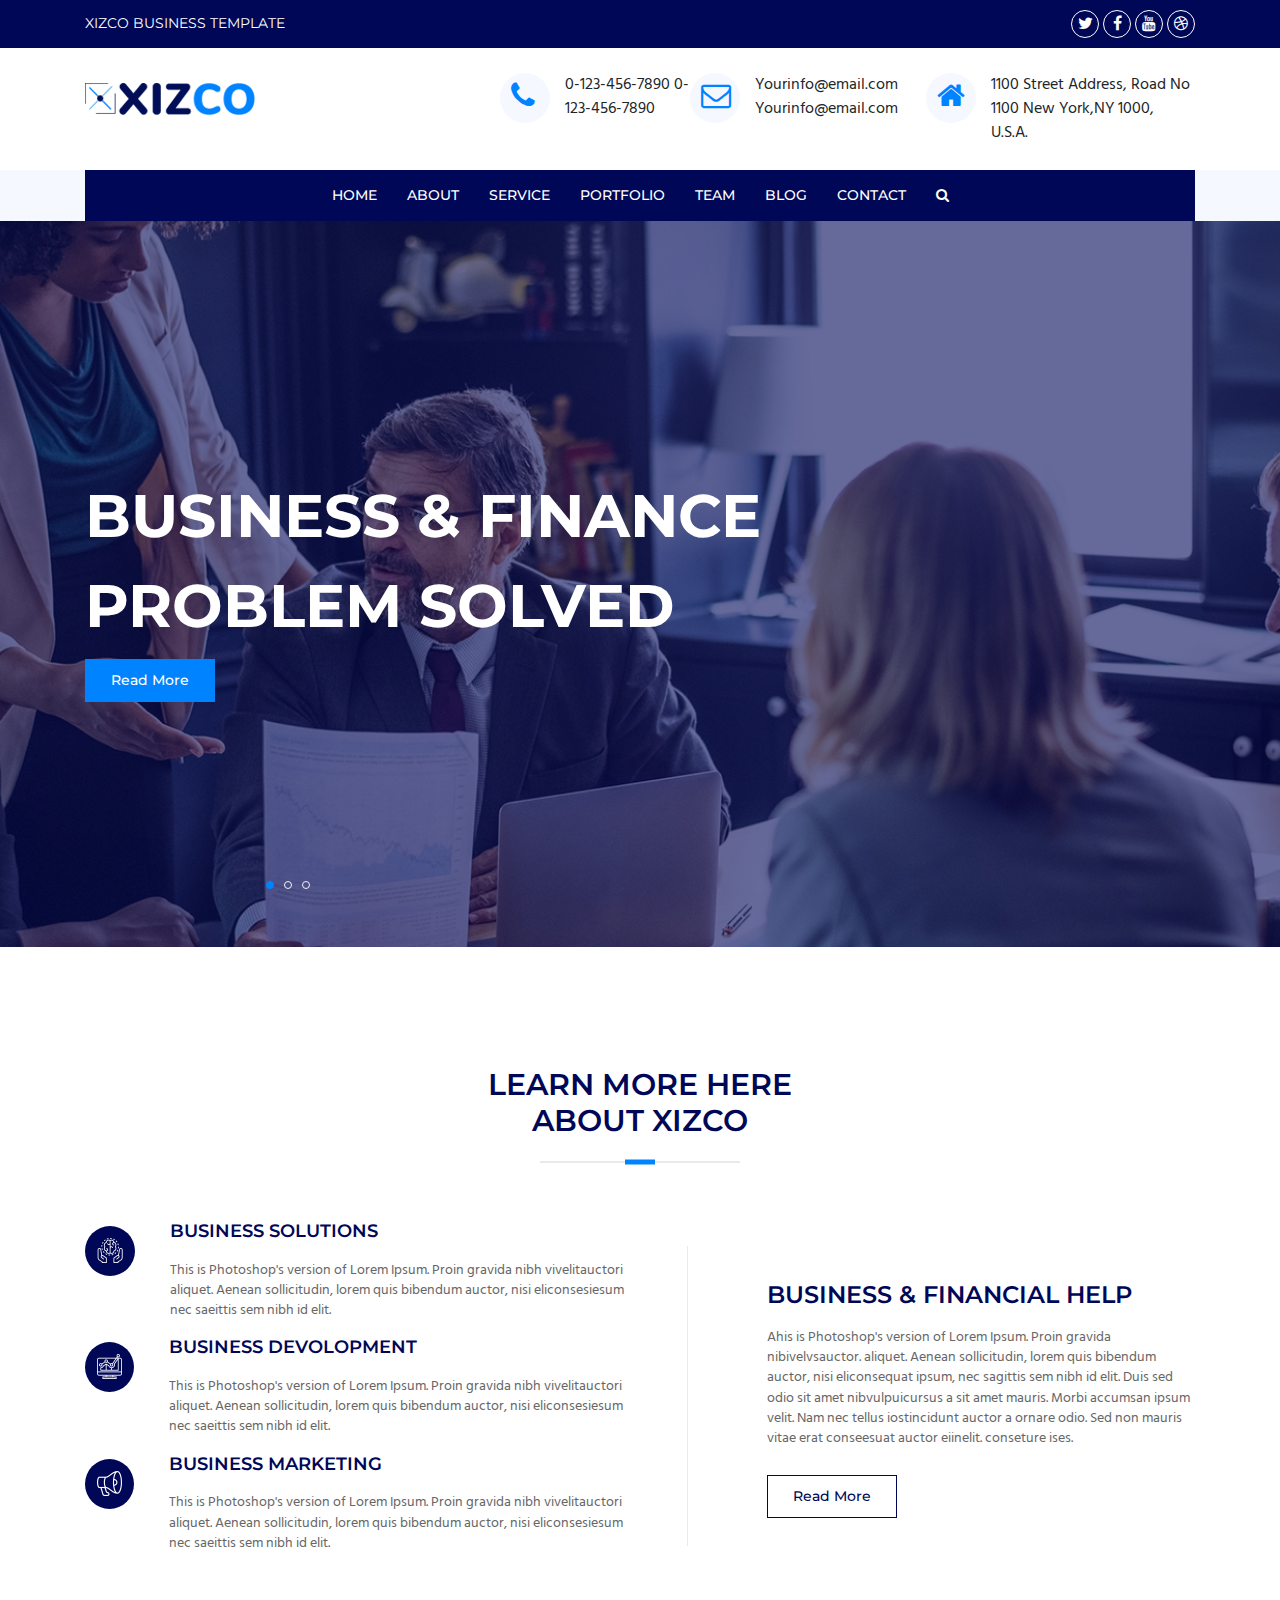
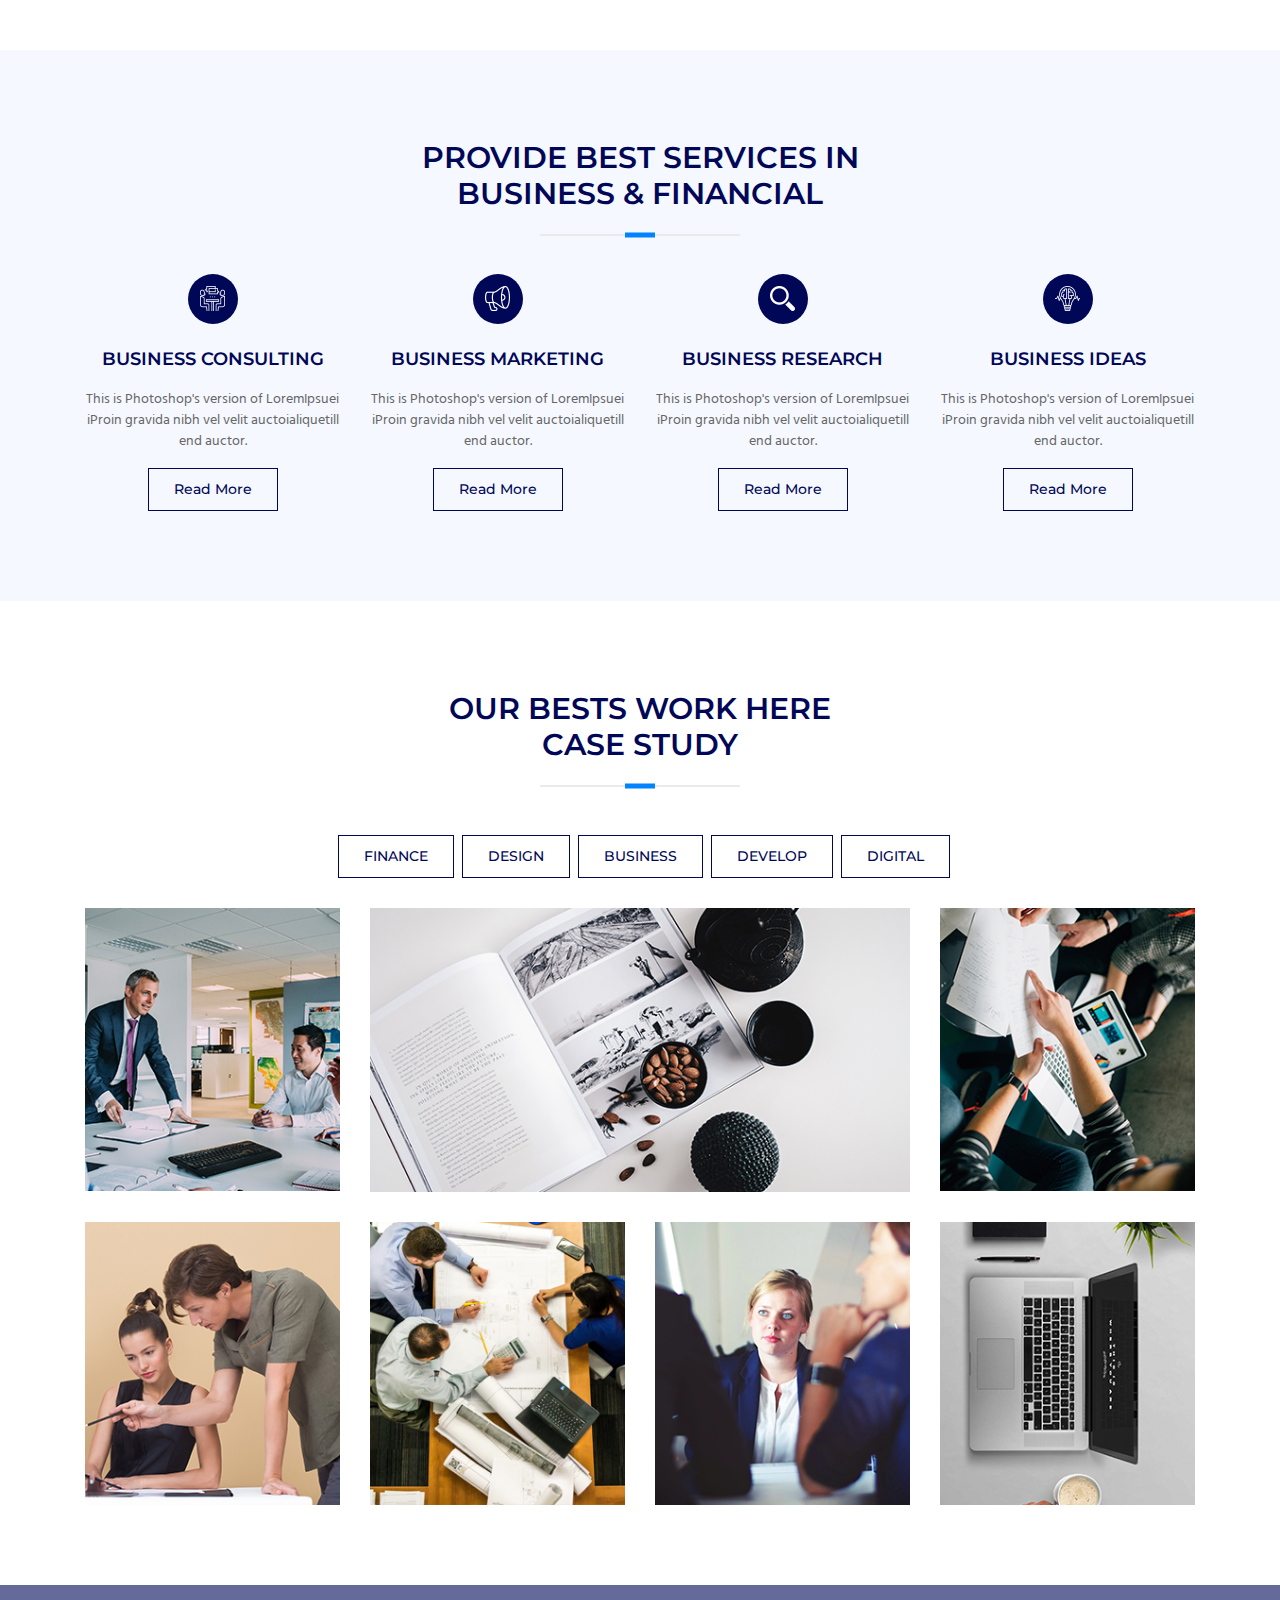
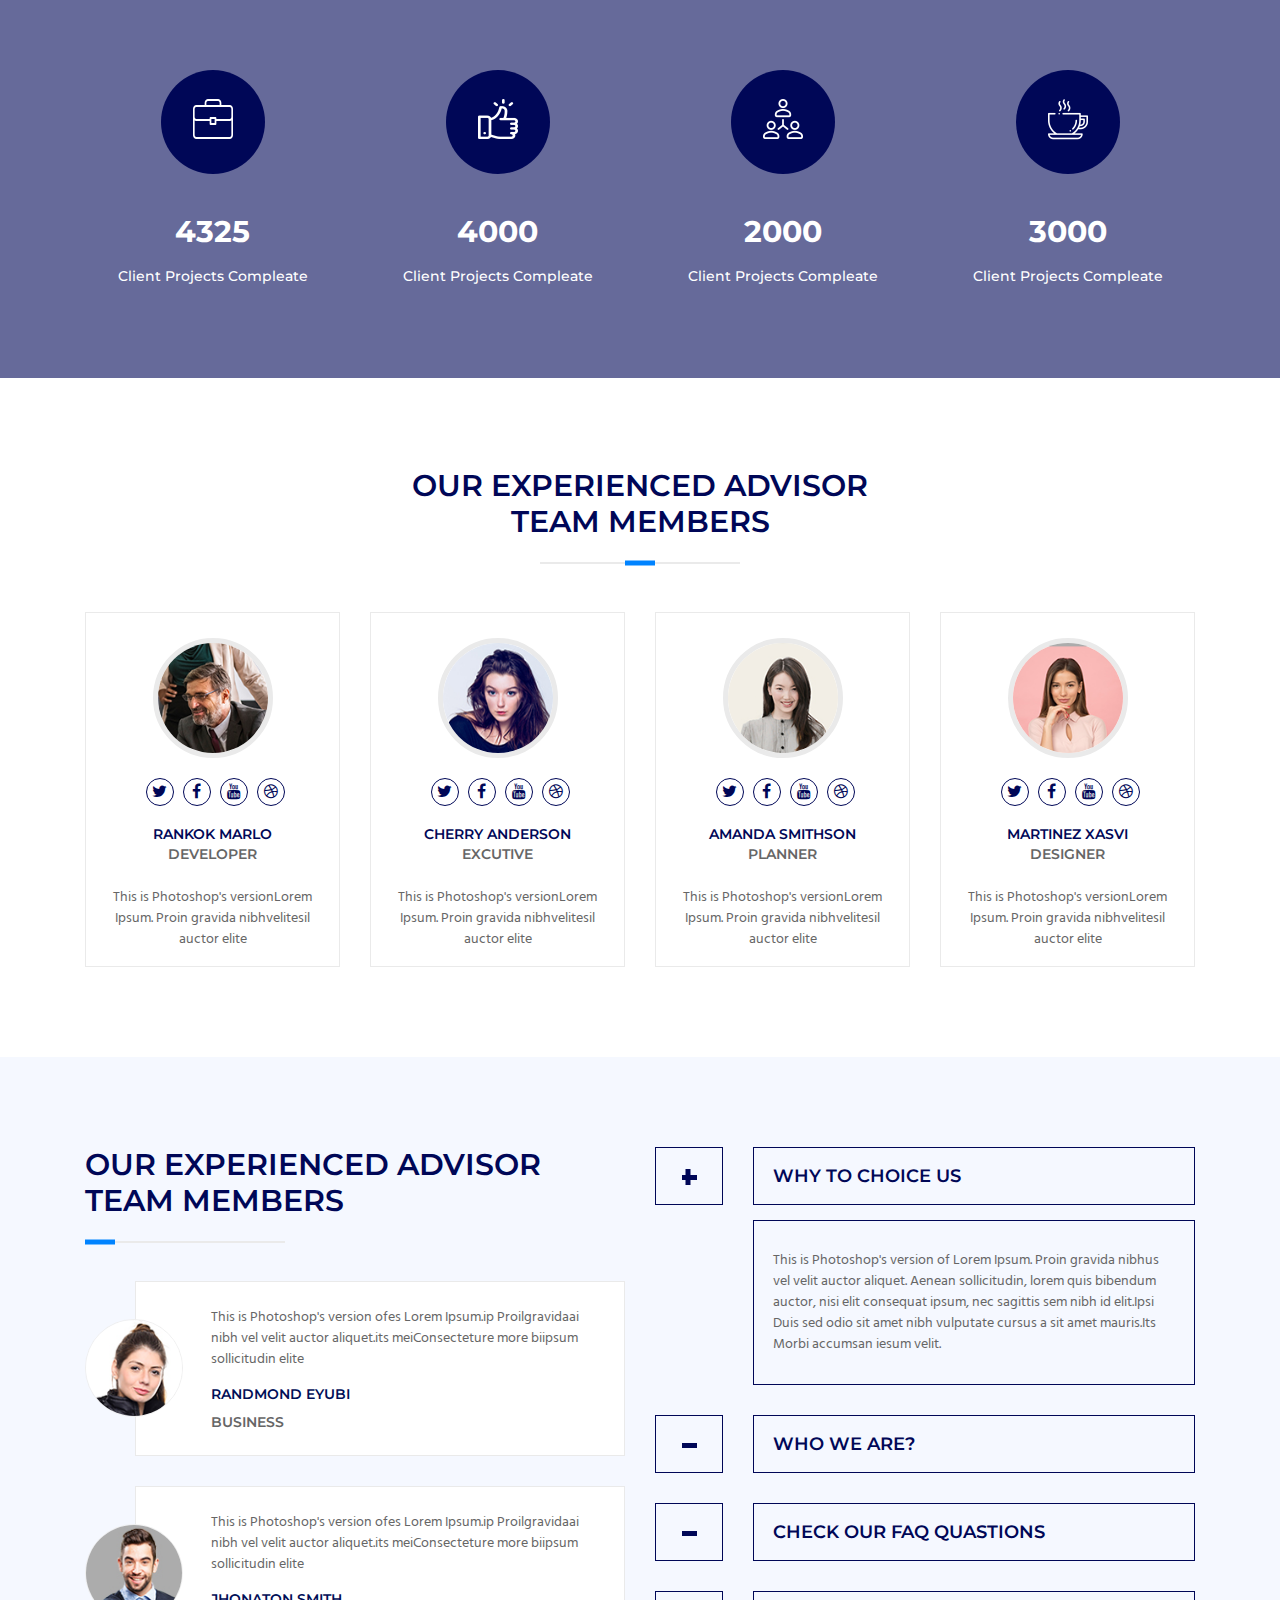
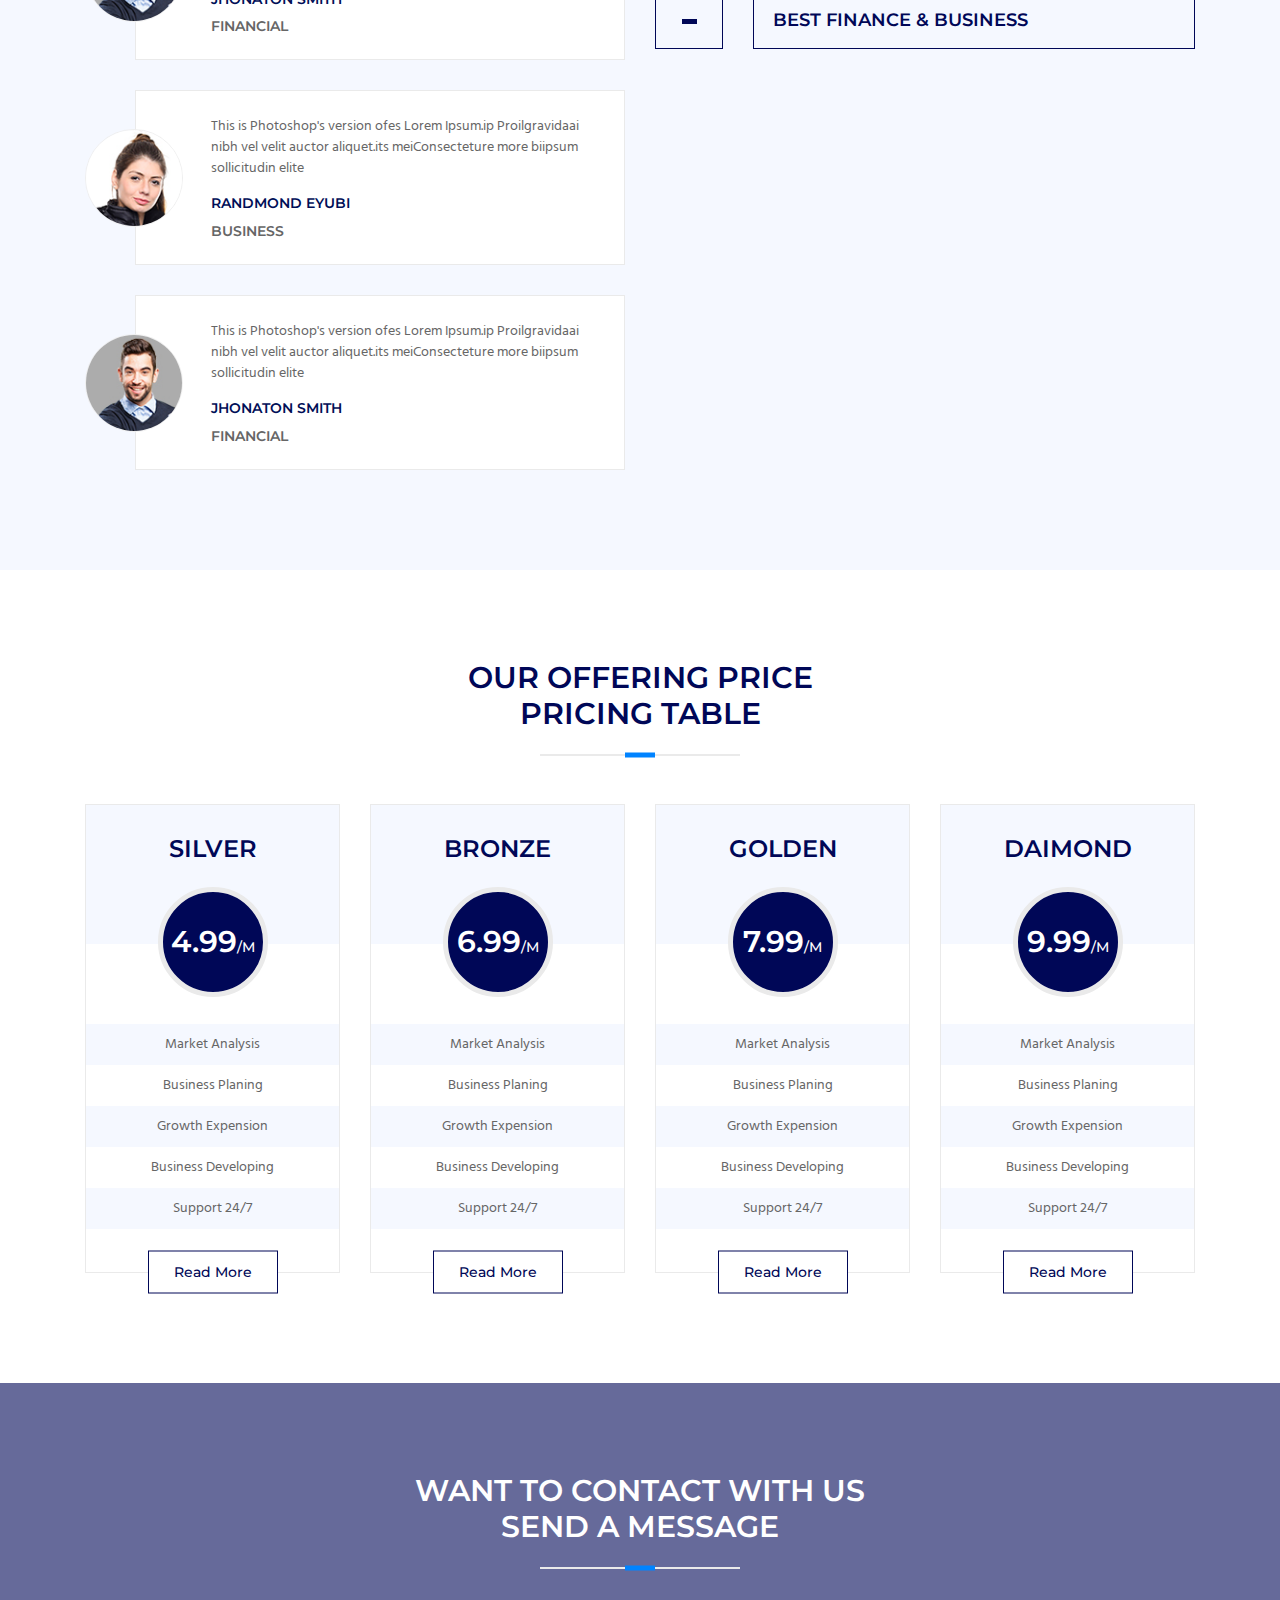
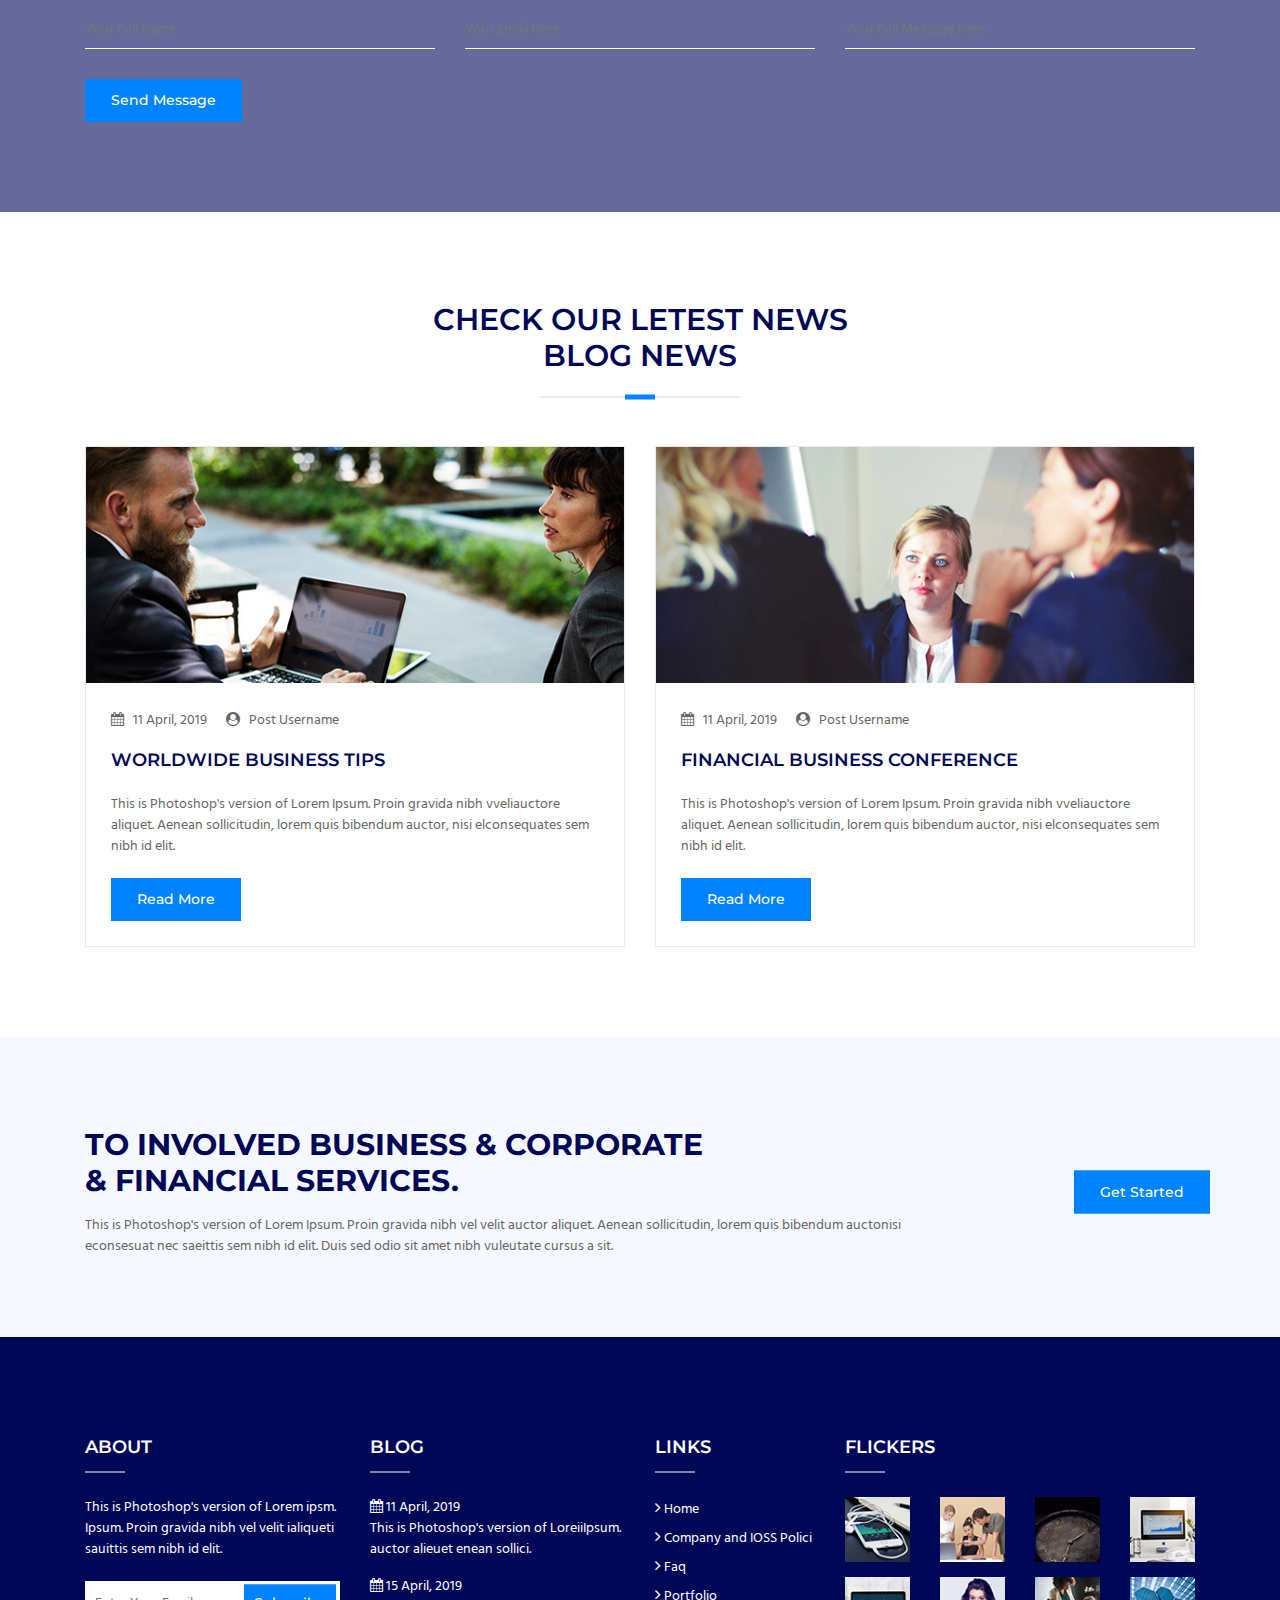
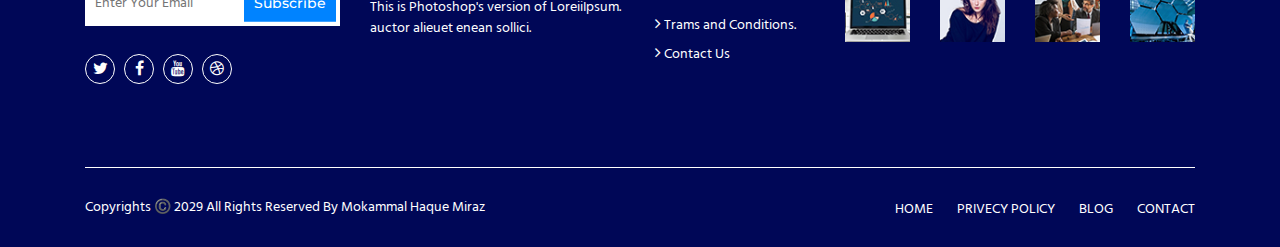
==== commit c5f6ece1: "code update" ====
--- a/index.html
+++ b/index.html
@@ -1341,7 +1341,7 @@
                         <div class="row">
                             <div class="col-lg-8 col-md-6 col-sm-6">
                                 <div class="footer_left">
-                                    <p>Copyrights ©️ 2018 All Rights Reserved. Powered By XIZCO</p>
+                                    <p>Copyrights ©️ 2029 All Rights Reserved By Mokammal Haque Miraz</p>
                                 </div>
                             </div>
                             <div class="col-lg-4 col-md-6 col-sm-6">
